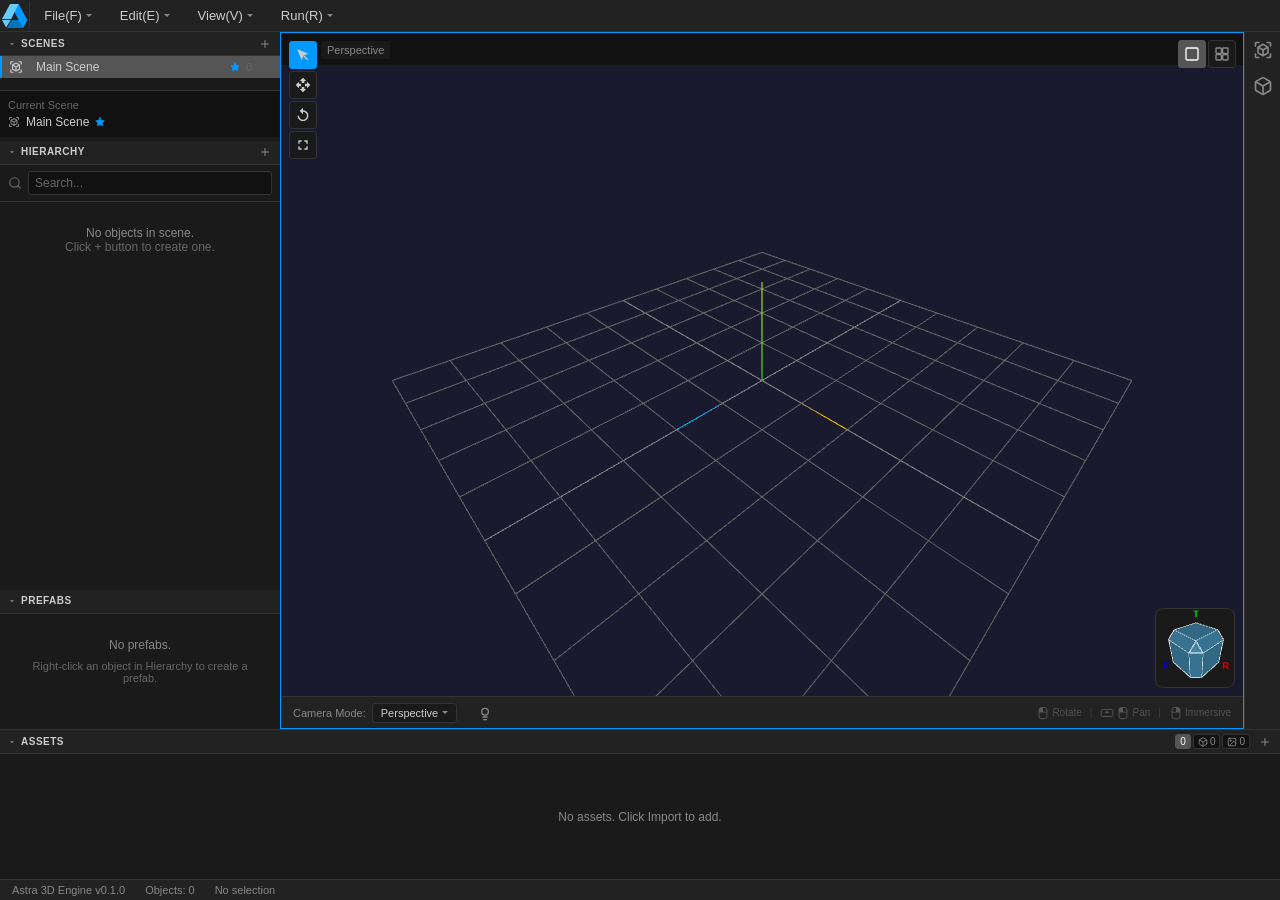
==== develop/index.html @ 6f28c041 "Deploy Astra3DEngine preview 07dfff8" ====
<!DOCTYPE html>
<html lang="zh-CN">
  <head>
    <meta charset="UTF-8" />
    <meta name="viewport" content="width=device-width, initial-scale=1.0" />
    <title>Astra 3D Engine</title>
    <link rel="icon" href="/develop/assets/icon-D2zsxM4B.svg" />
    <script type="module" crossorigin src="/develop/assets/index-D8KHcF28.js"></script>
    <link rel="stylesheet" crossorigin href="/develop/assets/index-D8FjMFWa.css">
  </head>
  <body>
    <div id="root"></div>
  </body>
</html>
---- develop/assets/index-D8FjMFWa.css ----
:root{--bg-dark: #111111;--bg-panel: #1a1a1a;--bg-toolbar: #222222;--accent: #555555;--accent-hover: #666666;--accent-active: #0099ff;--text-primary: #cccccc;--text-secondary: #888888;--text-muted: #666666;--border: #333333;--success: #4caf50;--danger: #f44336;--bg-primary: #1e1e1e;--bg-secondary: #252526;--bg-tertiary: #2d2d30;--bg-hover: #3c3c3c;--border-color: #3c3c3c;--accent-color: #0099ff;--selection-bg: rgba(66, 133, 244, .2);--selection-text: #ffffff;--error-color: #f44336;--theme-color: #0099ff;--icon-filter: invert(1);--icon-opacity: .85}[data-theme=light]{--bg-dark: #f5f5f5;--bg-panel: #ffffff;--bg-toolbar: #f0f0f0;--accent: #e0e0e0;--accent-hover: #d0d0d0;--accent-active: #0099ff;--text-primary: #333333;--text-secondary: #666666;--text-muted: #999999;--border: #cccccc;--success: #4caf50;--danger: #f44336;--bg-primary: #ffffff;--bg-secondary: #f5f5f5;--bg-tertiary: #e8e8e8;--bg-hover: #d0d0d0;--border-color: #cccccc;--accent-color: #0099ff;--selection-bg: rgba(66, 133, 244, .15);--selection-text: #333333;--error-color: #f44336;--theme-color: #0099ff;--icon-filter: none;--icon-opacity: .6}*{margin:0;padding:0;box-sizing:border-box;user-select:none;-webkit-user-select:none}body{font-family:-apple-system,BlinkMacSystemFont,Segoe UI,Roboto,Oxygen,Ubuntu,Cantarell,Fira Sans,Droid Sans,Helvetica Neue,sans-serif;-webkit-font-smoothing:antialiased;-moz-osx-font-smoothing:grayscale;background-color:var(--bg-dark);color:var(--text-primary);overflow:hidden}.app-container{display:flex;flex-direction:column;height:100vh;width:100vw}.main-content-wrapper{display:flex;flex-direction:column;flex:1;min-height:0}.main-content{display:flex;flex:1;overflow:hidden}.bottom-area{flex-shrink:0}input[type=color]::-webkit-color-swatch{border:none}input[type=color]::-moz-color-swatch{border:none}.toolbar{display:flex;align-items:center;justify-content:space-between;background-color:var(--bg-toolbar);padding:0;border-bottom:1px solid var(--border);height:32px}.toolbar-electron{-webkit-app-region:drag}.toolbar-left{display:flex;align-items:center}.toolbar-logo-wrapper{position:relative;display:flex;align-items:center;padding:2px;border-right:1px solid var(--border);margin-right:2px;-webkit-app-region:no-drag}.toolbar-logo-btn{background:transparent;border:none;padding:0;cursor:pointer;display:flex;align-items:center;border-radius:2px;transition:background-color .15s}.toolbar-logo-btn:hover{background-color:var(--bg-panel)}.toolbar-logo-btn svg{display:block}.logo-dropdown-menu{position:absolute;top:100%;left:0;margin-top:2px;min-width:100px;background-color:var(--bg-panel);border:1px solid var(--border);border-radius:0 0 6px 6px;box-shadow:0 4px 12px #00000026;z-index:1000;overflow:hidden}.logo-menu-item{display:block;width:100%;padding:6px 10px;background:transparent;border:none;color:var(--text-primary);font-size:12px;text-align:left;cursor:pointer;transition:background-color .15s}.logo-menu-item:hover{background-color:var(--accent)}.toolbar-menus{display:flex;align-items:center;gap:4px;-webkit-app-region:no-drag}.menu-btn{background:transparent;border:none;color:var(--text-primary);padding:4px 12px;border-radius:2px;cursor:pointer;font-size:13px;transition:background-color .15s}.menu-btn:hover{background-color:var(--bg-panel)}.toolbar-filename{display:flex;align-items:center;margin-left:12px;padding-left:12px;border-left:1px solid var(--border)}.filename-text{color:var(--text-secondary);font-size:12px;max-width:200px;overflow:hidden;text-overflow:ellipsis;white-space:nowrap}.toolbar-window-controls{display:flex;align-items:stretch;height:100%;-webkit-app-region:no-drag}.window-control-btn{display:flex;align-items:center;justify-content:center;width:46px;height:100%;background:transparent;border:none;color:var(--text-secondary);cursor:pointer;transition:background-color .15s,color .15s}.window-control-btn svg{display:block}.window-control-btn:hover{background-color:var(--accent);color:var(--text-primary)}.window-control-btn.close:hover{background-color:#e11d48;color:#fff}.toolbar-spacer{flex:1;-webkit-app-region:drag}.dropdown-menu{position:relative;display:inline-block}.dropdown-trigger{display:flex;align-items:center;gap:2px}.dropdown-trigger:after{content:"";border-style:solid;border-width:3px 3px 0 3px;border-color:var(--text-secondary) transparent transparent transparent;margin-left:2px;transition:transform .15s}.dropdown-menu:hover .dropdown-trigger:after{border-color:var(--text-primary) transparent transparent transparent}.dropdown-content{position:absolute;top:100%;left:0;min-width:160px;background-color:var(--bg-panel);border:1px solid var(--border);box-shadow:0 2px 8px #00000040;z-index:1000;padding:2px 0;margin-top:1px}.dropdown-position-top{top:auto;bottom:100%;margin-top:0;margin-bottom:1px;box-shadow:0 -2px 8px #00000040}.dropdown-rounded-all{border-radius:4px}.dropdown-rounded-none{border-radius:0}.dropdown-rounded-top{border-radius:4px 4px 0 0}.dropdown-rounded-bottom{border-radius:0 0 4px 4px}.dropdown-rounded-tl{border-top-left-radius:4px}.dropdown-rounded-tr{border-top-right-radius:4px}.dropdown-rounded-bl{border-bottom-left-radius:4px}.dropdown-rounded-br{border-bottom-right-radius:4px}.dropdown-item{display:flex;align-items:center;width:100%;padding:5px 8px;background:transparent;border:none;color:var(--text-primary);cursor:pointer;font-size:12px;text-align:left;transition:background-color .15s}.dropdown-item:hover:not(.disabled){background-color:var(--accent);color:#fff}.dropdown-item.disabled{color:var(--text-muted);cursor:not-allowed;opacity:.5}.dropdown-icon{width:16px;height:16px;margin-right:6px;display:flex;align-items:center;justify-content:center}.menu-icon{width:14px;height:14px;color:var(--text-primary)}.menu-icon path{fill:currentColor}.dropdown-label{flex:1}.dropdown-shortcut{color:var(--text-muted);font-size:10px;margin-left:8px}.dropdown-item:hover:not(.disabled) .dropdown-shortcut{color:#ffffffb3}.dropdown-divider{height:1px;background-color:var(--border);margin:2px 4px}.dropdown-item-wrapper{position:relative}.dropdown-item.has-submenu{padding-right:20px}.dropdown-submenu-arrow{position:absolute;right:6px;font-size:8px;color:var(--text-secondary)}.dropdown-item:hover:not(.disabled) .dropdown-submenu-arrow{color:#ffffffb3}.dropdown-submenu{position:absolute;left:100%;top:-2px;min-width:140px;background-color:var(--bg-panel);border:1px solid var(--border);box-shadow:0 2px 8px #00000040;z-index:1001;padding:2px 0;border-radius:4px}.dropdown-check{color:var(--accent-active);font-size:12px;margin-left:8px}.dropdown-item.active{background-color:var(--accent)}.left-sidebar{display:flex;flex-direction:column;background-color:var(--bg-panel);overflow:hidden;height:100%}.left-sidebar.all-collapsed{width:auto;flex-direction:row;min-width:0}.center-area{flex:1;display:flex;flex-direction:column;overflow:hidden;min-width:0}.right-sidebar{display:flex;flex-direction:column;background-color:var(--bg-panel)}.right-sidebar.all-collapsed{width:auto;min-width:0}.resizable-panel{display:flex;flex-direction:column;position:relative;overflow:hidden}.resize-handle{position:absolute;top:0;bottom:0;width:4px;cursor:ew-resize;z-index:10;background:transparent;transition:background-color .2s}.resize-handle:hover{background:var(--accent)}.resize-handle.dragging{background:var(--accent-active)}.resize-handle-left{left:0}.resize-handle-right{right:0}.resize-handle-top{left:0;right:0;top:0;bottom:auto;width:100%;height:4px;cursor:ns-resize}.panel{display:flex;flex-direction:column;background-color:var(--bg-panel)}.panel-header{display:flex;align-items:center;justify-content:space-between;height:24px;padding:0 6px;background-color:var(--bg-toolbar);border-bottom:1px solid var(--border);font-weight:600;font-size:10px;text-transform:uppercase;letter-spacing:.5px;line-height:1;cursor:pointer;-webkit-user-select:none;user-select:none}.panel-header:hover{background-color:var(--hover-bg)}.panel-header-left{display:flex;align-items:center;gap:3px}.panel-header-right{display:flex;align-items:center;gap:2px}.panel-collapse-icon{display:flex;align-items:center;justify-content:center;width:12px;height:12px}.collapse-icon{width:10px;height:10px;color:var(--text-secondary)}.panel-title{color:var(--text-primary);font-size:10px}.collapsible-panel.collapsed .panel-header{border-bottom:none}.collapsible-panel.collapsed{flex:none!important;min-height:0!important}.collapsible-panel.vertical-collapsed{width:24px;min-width:24px;flex:none!important;cursor:pointer;display:flex;align-items:center;justify-content:center;background-color:var(--bg-toolbar);border-right:1px solid var(--border)}.collapsible-panel.vertical-collapsed:hover{background-color:var(--hover-bg)}.panel-vertical-title{writing-mode:vertical-rl;text-orientation:mixed;font-size:11px;font-weight:600;color:var(--text-secondary);text-transform:uppercase;letter-spacing:.5px}.panel-vertical-header-right{position:absolute;bottom:4px;left:0;right:0;display:flex;justify-content:center}.left-sidebar.all-collapsed .collapsible-panel.vertical-collapsed{border-right:none;border-bottom:1px solid var(--border)}.left-sidebar.all-collapsed .collapsible-panel.vertical-collapsed:last-child{border-bottom:none;border-right:1px solid var(--border)}.right-sidebar.all-collapsed .collapsible-panel.vertical-collapsed{border-left:1px solid var(--border);border-right:none}.panel-content{flex:1;overflow-y:auto;padding:6px;min-height:0}.hierarchy-panel .panel-content,.prefabs-panel .panel-content{padding:4px 0}.prefabs-panel{flex:1;min-height:100px;overflow:hidden}.prefabs-panel.collapsed{flex:none!important;min-height:0!important}.panel-resize-handle{height:4px;width:100%;background:transparent;cursor:ns-resize;transition:background-color .2s;flex-shrink:0}.panel-resize-handle:hover{background:var(--accent)}.panel-resize-handle:active{background:var(--accent-active)}.prefabs-panel .prefabs-empty{color:var(--text-secondary);text-align:center;padding:20px;font-size:12px}.prefabs-panel .prefabs-empty-hint{opacity:.7;margin-top:8px;font-size:11px}.prefab-item{display:flex;align-items:center;padding:3px 6px;margin:0;border-radius:0;cursor:pointer;transition:background-color .1s;gap:6px;border-left:2px solid transparent}.prefab-item:hover{background-color:var(--hover-bg)}.prefab-item.selected{background-color:var(--accent);border-left-color:var(--accent-active)}.prefab-item-icon{font-size:14px;width:18px;text-align:center;flex-shrink:0;display:flex;align-items:center;justify-content:center}.prefab-icon{width:14px;height:14px;color:var(--text-secondary)}.prefab-item.selected .prefab-icon{color:var(--text-primary)}.prefab-item-name{flex:1;font-size:12px;overflow:hidden;text-overflow:ellipsis;white-space:nowrap}.prefab-instance-count{font-size:10px;color:var(--text-secondary);flex-shrink:0}.prefab-item:hover .icon-btn{opacity:1}.add-menu-container{position:relative}.add-menu-trigger{width:18px;height:18px;display:flex;align-items:center;justify-content:center;background:transparent;border:none;border-radius:3px;cursor:pointer;color:var(--text-secondary);transition:all .15s}.add-menu-trigger:hover{background:var(--bg-hover);color:var(--text-primary)}.add-menu-icon{width:12px;height:12px}.add-menu-dropdown{position:fixed;margin-top:2px;background:var(--bg-panel);border:1px solid var(--border);border-radius:3px;box-shadow:0 4px 12px #0000004d;min-width:100px;z-index:1000;overflow:hidden;padding:2px 0}.add-menu-item{display:flex;align-items:center;gap:6px;padding:4px 8px;font-size:11px;color:var(--text-primary);cursor:pointer;transition:background .1s}.add-menu-item:hover{background:var(--accent)}.add-menu-divider{height:1px;background:var(--border);margin:4px 0}.add-menu-item-icon{width:12px;height:12px;color:var(--text-secondary)}.add-menu-item:hover .add-menu-item-icon{color:var(--text-primary)}.scene-panel{flex:none;min-height:100px;overflow:hidden}.scene-panel.collapsed:not(.vertical-collapsed){flex:none!important;min-height:0!important;height:auto!important;max-height:30px}.scene-panel.vertical-collapsed{flex:none!important;height:100%!important;min-height:100%!important}.scene-list{flex:1;overflow-y:auto;padding:0}.scene-item{display:flex;align-items:center;padding:3px 6px;margin:0;border-radius:0;cursor:pointer;transition:background-color .1s;border-left:2px solid transparent;user-select:none;-webkit-user-select:none;gap:6px}.scene-item:hover{background-color:var(--hover-bg)}.scene-item.active{background-color:var(--accent);border-left-color:var(--accent-active)}.scene-item.is-main{border-left-color:var(--accent-active)}.scene-item-icon-wrapper{width:16px;height:16px;display:flex;align-items:center;justify-content:center;margin-right:6px}.scene-item-icon{width:14px;height:14px;color:var(--text-secondary);flex-shrink:0}.scene-item.active .scene-item-icon{color:var(--text-primary)}.scene-main-star{width:10px;height:10px;color:var(--accent-active);margin-left:4px}.scene-item-name{flex:1;font-size:12px;color:var(--text-primary);overflow:hidden;text-overflow:ellipsis;white-space:nowrap}.scene-item-actions{display:flex;gap:2px;opacity:0;transition:opacity .1s}.scene-item:hover .scene-item-actions{opacity:1}.scene-action-btn{background:none;border:none;padding:2px;cursor:pointer;border-radius:2px;display:flex;align-items:center;justify-content:center}.scene-action-btn:hover{background-color:var(--hover-bg)}.scene-action-icon{width:12px;height:12px;color:var(--text-secondary)}.scene-action-btn.scene-action-danger .scene-action-icon{color:#f44336}.scene-action-btn.scene-action-danger:hover{background-color:#f4433626}.scene-empty{display:flex;flex-direction:column;align-items:center;justify-content:center;padding:20px;color:var(--text-secondary);font-size:12px;gap:12px}.scene-empty-create-btn{display:flex;align-items:center;gap:6px;background-color:var(--accent);border:none;padding:6px 12px;border-radius:3px;color:var(--text-primary);font-size:12px;cursor:pointer;transition:background-color .1s}.scene-empty-create-btn:hover{background-color:var(--accent-active)}.scene-empty-create-icon{width:12px;height:12px}.scene-current-info{padding:8px;background-color:var(--bg-dark);border-top:1px solid var(--border);display:flex;flex-direction:column;gap:4px}.scene-info-label{font-size:11px;color:var(--text-muted)}.scene-info-value{display:flex;align-items:center;gap:6px;font-size:12px;color:var(--text-primary)}.scene-info-icon{width:12px;height:12px;color:var(--text-secondary)}.scene-info-main-star{width:10px;height:10px;color:var(--accent-active)}.hierarchy-panel{flex:1;min-height:200px;overflow:hidden}.hierarchy-panel.collapsed{flex:none!important;min-height:0!important}.hierarchy-search{display:flex;align-items:center;padding:6px 8px;background-color:var(--bg-panel);border-bottom:1px solid var(--border);gap:6px}.hierarchy-search-icon{width:14px;height:14px;color:var(--text-muted);flex-shrink:0}.hierarchy-search-input{flex:1;background-color:var(--bg-dark);border:1px solid var(--border);border-radius:3px;padding:4px 6px;color:var(--text-primary);font-size:12px;min-width:0}.hierarchy-search-input:focus{outline:none;border-color:var(--accent-active)}.hierarchy-search-input::placeholder{color:var(--text-muted)}.hierarchy-search-clear{background:none;border:none;color:var(--text-muted);cursor:pointer;padding:0 4px;font-size:14px;line-height:1;border-radius:2px}.hierarchy-search-clear:hover{background-color:var(--hover-bg);color:var(--text-primary)}.hierarchy-item{display:flex;align-items:center;padding:3px 6px;margin:0;border-radius:0;cursor:pointer;transition:background-color .1s;border-left:2px solid transparent;user-select:none;-webkit-user-select:none}.hierarchy-item:hover{background-color:var(--hover-bg)}.hierarchy-item.selected{background-color:var(--accent);border-left-color:var(--accent-active)}.hierarchy-item-icon{width:16px;height:16px;margin-right:6px;display:flex;align-items:center;justify-content:center}.hierarchy-icon{width:14px;height:14px;color:var(--text-secondary)}.hierarchy-item.selected .hierarchy-icon{color:var(--text-primary)}.hierarchy-item-name{flex:1;font-size:12px;overflow:hidden;text-overflow:ellipsis;white-space:nowrap}.hierarchy-item:hover .icon-btn{opacity:1}.hierarchy-actions{display:flex;gap:6px;padding:6px;border-top:1px solid var(--border)}.hierarchy-item.prefab-instance{border-left-color:var(--accent-active)}.hierarchy-prefab-badge{font-size:9px;padding:1px 4px;background-color:var(--accent);border-radius:3px;margin-right:4px;color:var(--text-primary);font-weight:600}.context-menu{background-color:var(--bg-panel);border:1px solid var(--border);border-radius:3px;box-shadow:0 4px 12px #0000004d;min-width:160px;padding:2px 0}.context-menu-item{padding:6px 10px;font-size:12px;cursor:pointer;transition:background-color .1s}.context-menu-item:hover{background-color:var(--accent)}.context-menu-item.context-menu-danger{color:#f44336}.context-menu-item.context-menu-danger:hover{background-color:#f4433626}.context-menu-divider{height:1px;background-color:var(--border);margin:4px 0}.context-menu-icon{width:14px;height:14px;vertical-align:middle;margin-right:6px}.context-menu-disabled{opacity:.4;cursor:not-allowed;pointer-events:none}.hierarchy-rename-input{flex:1;background-color:var(--bg-dark);border:1px solid var(--accent-active);border-radius:3px;padding:2px 6px;color:var(--text-primary);font-size:12px;outline:none}.hierarchy-item.dragging{opacity:.5;background-color:var(--hover-bg)}.hierarchy-item.drop-before{position:relative}.hierarchy-item.drop-before:before{content:"";position:absolute;top:-2px;left:0;right:0;height:2px;background-color:var(--accent-active);border-radius:1px}.hierarchy-item.drop-after{position:relative}.hierarchy-item.drop-after:after{content:"";position:absolute;bottom:-2px;left:0;right:0;height:2px;background-color:var(--accent-active);border-radius:1px}.hierarchy-item.drop-inside{background-color:#4078c04d;border-left-color:var(--accent-active);border-left-width:3px}.hierarchy-expand-icon{width:16px;height:16px;margin-right:4px;color:var(--text-secondary);display:flex;align-items:center;justify-content:center;cursor:pointer;transition:transform .15s;flex-shrink:0;border-radius:2px}.hierarchy-expand-icon:hover{color:var(--text-primary);background-color:var(--hover-bg)}.hierarchy-expand-icon.expanded{transform:rotate(90deg)}.hierarchy-expand-svg{width:12px;height:12px}.hierarchy-expand-placeholder{width:16px;margin-right:4px;flex-shrink:0}.scene-selector-container{position:relative;padding:6px 8px;background-color:var(--bg-panel);border-bottom:1px solid var(--border)}.scene-selector-trigger{display:flex;align-items:center;padding:6px 8px;background-color:var(--bg-dark);border:1px solid var(--border);border-radius:3px;cursor:pointer;transition:background-color .1s,border-color .1s;gap:6px;-webkit-user-select:none;user-select:none}.scene-selector-trigger:hover{background-color:var(--hover-bg);border-color:var(--accent)}.scene-selector-icon{width:14px;height:14px;color:var(--text-secondary);flex-shrink:0}.scene-selector-name{flex:1;font-size:12px;color:var(--text-primary);overflow:hidden;text-overflow:ellipsis;white-space:nowrap}.scene-main-badge{width:12px;height:12px;color:var(--accent-active);flex-shrink:0}.scene-selector-chevron{width:12px;height:12px;color:var(--text-muted);flex-shrink:0;transition:transform .15s}.scene-selector-dropdown{position:absolute;top:100%;left:8px;right:8px;margin-top:2px;background-color:var(--bg-panel);border:1px solid var(--border);border-radius:3px;box-shadow:0 4px 12px #0000004d;z-index:100;max-height:300px;overflow-y:auto}.scene-selector-item{display:flex;align-items:center;padding:6px 8px;cursor:pointer;transition:background-color .1s;gap:6px;-webkit-user-select:none;user-select:none}.scene-selector-item:hover{background-color:var(--hover-bg)}.scene-selector-item.active{background-color:var(--accent)}.scene-selector-item-icon{width:14px;height:14px;color:var(--text-secondary);flex-shrink:0}.scene-selector-item.active .scene-selector-item-icon{color:var(--text-primary)}.scene-selector-item-name{flex:1;font-size:12px;color:var(--text-primary);overflow:hidden;text-overflow:ellipsis;white-space:nowrap}.scene-item-main-badge{width:10px;height:10px;color:var(--accent-active);flex-shrink:0}.scene-object-count{font-size:11px;color:var(--text-muted);flex-shrink:0}.scene-selector-divider{height:1px;background-color:var(--border);margin:4px 0}.scene-create-new{color:var(--accent-active)}.scene-create-new:hover{background-color:#4078c026}.scene-rename-input{flex:1;background-color:var(--bg-dark);border:1px solid var(--accent-active);border-radius:3px;padding:2px 6px;color:var(--text-primary);font-size:12px;outline:none;min-width:0}.inspector-section{margin-bottom:14px}.inspector-section-title{font-size:11px;font-weight:600;color:var(--text-secondary);margin-bottom:6px;text-transform:uppercase}.inspector-relative-hint{font-size:10px;font-weight:400;color:var(--accent);margin-left:4px}.inspector-row{display:flex;align-items:center;margin-bottom:6px}.inspector-label{width:65px;font-size:11px;color:var(--text-secondary);flex-shrink:0}.inspector-input{flex:1;background-color:var(--bg-dark);border:1px solid var(--border);border-radius:3px;padding:4px 6px;color:var(--text-primary);font-size:12px}.inspector-input:focus{outline:none;border-color:var(--accent-active)}.inspector-input:disabled{opacity:.6;cursor:not-allowed}.inspector-select{cursor:pointer;padding-right:20px;background-image:url("data:image/svg+xml,%3Csvg xmlns='http://www.w3.org/2000/svg' width='12' height='12' viewBox='0 0 24 24' fill='none' stroke='%23888' stroke-width='2'%3E%3Cpath d='M6 9l6 6 6-6'/%3E%3C/svg%3E");background-repeat:no-repeat;background-position:right 6px center;-webkit-appearance:none;-moz-appearance:none;appearance:none}.inspector-select::-ms-expand{display:none}.inspector-color{width:55px;height:24px;padding:2px;cursor:pointer}.inspector-vector3,.inspector-vector2{display:flex;gap:4px;flex:1;min-width:0}.vector-input{flex:1;display:flex;align-items:center;gap:4px;min-width:0}.vector-input input{flex:1;text-align:center;min-width:0;width:100%}.vector-label{font-size:10px;color:var(--text-muted);width:10px;flex-shrink:0}.inspector-empty{display:flex;flex-direction:column;align-items:center;justify-content:center;height:180px;color:var(--text-secondary);text-align:center;padding:15px}.inspector-empty-icon{font-size:40px;margin-bottom:10px;opacity:.3}.inspector-empty-hint{font-size:11px;color:var(--text-muted);margin-bottom:10px;line-height:1.4}.inspector-prefab-section{background-color:var(--bg-dark);border-radius:6px;padding:8px;margin-bottom:14px}.inspector-prefab-info{display:flex;align-items:center;gap:8px;margin-bottom:8px}.inspector-prefab-badge{font-size:16px}.inspector-prefab-icon{width:16px;height:16px;color:var(--accent-active)}.inspector-prefab-name{font-size:12px;font-weight:600;color:var(--accent-active)}.inspector-prefab-actions{display:flex;gap:6px;flex-wrap:wrap}.inspector-color-row{display:flex;align-items:center;gap:8px;flex:1}.inspector-vector3-with-override{display:flex;flex-direction:column;flex:1;gap:4px}.inspector-override-label{display:flex;align-items:center;gap:4px;font-size:10px;color:var(--text-secondary);cursor:pointer}.inspector-override-label input[type=checkbox]{width:12px;height:12px;cursor:pointer}.btn-secondary{background-color:transparent;border:1px solid var(--border);color:var(--text-secondary)}.btn-secondary:hover{background-color:var(--hover-bg);color:var(--text-primary)}.inspector-clear-btn{width:18px;height:18px;padding:0;border:none;background:transparent;cursor:pointer;display:flex;align-items:center;justify-content:center;border-radius:3px}.inspector-clear-btn:hover{background-color:var(--hover-bg)}.inspector-clear-icon{width:14px;height:14px;color:var(--text-secondary)}.inspector-clear-btn:hover .inspector-clear-icon{color:var(--text-primary)}.inspector-container{display:flex;flex-direction:row;align-items:stretch;min-height:0;height:100%;flex-shrink:0;width:auto}.inspector-content{display:flex;flex-direction:column;background-color:var(--bg-panel);border-right:1px solid var(--border);position:relative;width:280px;min-width:200px;max-width:400px}.inspector-resize-handle{position:absolute;left:0;top:0;bottom:0;width:4px;cursor:ew-resize;background-color:transparent;transition:background-color .2s ease}.inspector-resize-handle:hover{background-color:var(--accent)}.inspector-header{display:flex;align-items:center;justify-content:space-between;padding:8px 12px;border-bottom:1px solid var(--border);background-color:var(--bg-toolbar);min-height:36px}.inspector-header-title{font-size:12px;font-weight:600;color:var(--text-primary)}.inspector-body{flex:1;overflow-y:auto;overflow-x:hidden;padding:12px}.inspector-sidebar{width:36px;min-width:36px;max-width:36px;height:100%;background-color:var(--bg-toolbar);display:flex;flex-direction:column;align-items:stretch;padding:0;gap:0;box-sizing:border-box;overflow:hidden}.inspector-container:not(.panel-expanded) .inspector-sidebar{border-left:1px solid var(--border)}.inspector-container.panel-expanded .inspector-sidebar{border-left:none}.inspector-sidebar-btn{width:36px;height:36px;padding:0 8px 0 0;border:none;background:transparent;cursor:pointer;display:flex;align-items:center;justify-content:flex-end;border-radius:0;position:relative;overflow:hidden;transition:background-color .2s ease;box-sizing:border-box;flex-shrink:0}.inspector-sidebar-btn:before{content:"";position:absolute;right:0;top:0;bottom:0;width:0;background-color:var(--theme-color);transition:width .15s ease}.inspector-sidebar-btn.active:before{width:2px}.inspector-sidebar-btn:hover,.inspector-sidebar-btn.active{background-color:var(--hover-bg)}.inspector-sidebar-icon{width:20px;height:20px;color:var(--text-secondary);transition:color .2s ease}.inspector-sidebar-btn:hover .inspector-sidebar-icon,.inspector-sidebar-btn.active .inspector-sidebar-icon{color:var(--text-primary)}.viewport-container{flex:1;position:relative;background-color:var(--bg-dark);overflow:hidden;width:100%;height:100%}.viewport-container canvas{display:block;position:relative;z-index:1}.viewport-toolbar{position:absolute;top:8px;left:8px;display:flex;flex-direction:column;gap:2px;z-index:100}.viewport-tool-btn{width:28px;height:28px;background-color:var(--bg-panel);border:1px solid var(--border);color:var(--text-primary);border-radius:3px;cursor:pointer;font-size:14px;display:flex;align-items:center;justify-content:center;transition:all .15s}.tool-icon{width:16px;height:16px}.viewport-tool-btn:hover{background-color:var(--accent-hover);border-color:var(--accent-active)}.viewport-tool-btn.active{background-color:var(--accent-active);border-color:var(--accent-active)}.viewport-overlay{position:absolute;top:8px;left:40px;display:flex;gap:3px;pointer-events:none;z-index:10}.viewport-label{background-color:var(--bg-panel);color:var(--text-secondary);padding:3px 6px;border-radius:3px;font-size:11px}.view-cube{position:absolute;bottom:40px;right:8px;width:80px;height:80px;z-index:100;cursor:grab;border-radius:8px;overflow:hidden;background-color:var(--bg-panel);border:1px solid var(--border)}.view-cube:active{cursor:grabbing}.view-cube canvas{display:block}.view-cube.hidden{display:none}.viewport-dock{position:absolute;bottom:0;left:0;right:0;height:32px;background-color:var(--bg-toolbar);border-top:1px solid var(--border);display:flex;align-items:center;padding:0 12px;gap:12px;z-index:100}.viewport-dock-item{display:flex;align-items:center;gap:6px}.viewport-dock-label{color:var(--text-secondary);font-size:11px}.viewport-dock-select{background-color:var(--bg-panel);border:1px solid var(--border);color:var(--text-primary);padding:3px 8px;border-radius:3px;font-size:11px;cursor:pointer;outline:none}.viewport-dock-select:hover{border-color:var(--accent-active)}.viewport-dock-select:focus{border-color:var(--accent-active)}.viewport-dock-btn{background-color:transparent;border:none;color:var(--text-secondary);width:32px;height:32px;padding:0;border-radius:0;font-size:11px;cursor:pointer;outline:none;display:flex;align-items:center;justify-content:center;transition:background-color .15s ease}.viewport-dock-btn:hover{background-color:var(--bg-panel);color:var(--text-primary)}.viewport-dock-btn.active{background-color:var(--accent);color:#fff}.dock-icon{width:16px;height:16px}.camera-mode-dropdown{display:inline-flex}.viewport-control-hint{margin-left:auto;display:flex;align-items:center;gap:4px}.hint-group{display:flex;align-items:center;gap:2px}.hint-icon{width:14px;height:14px;color:var(--text-muted);opacity:.8}.hint-text{color:var(--text-muted);font-size:10px;opacity:.7}.hint-separator{color:var(--text-muted);font-size:10px;opacity:.4;margin:0 4px}.camera-mode-dropdown .menu-btn{background-color:var(--bg-panel);border:1px solid var(--border);color:var(--text-primary);padding:3px 8px;border-radius:3px;font-size:11px;cursor:pointer;min-width:80px}.camera-mode-dropdown .menu-btn:hover{border-color:var(--accent-active)}.camera-mode-dropdown .dropdown-content{min-width:100px}.multi-viewport-container{flex:1;position:relative;background-color:var(--bg-dark);overflow:hidden}.multi-viewport-layout-toggle{position:absolute;top:8px;right:8px;display:flex;gap:2px;z-index:200}.layout-toggle-btn{width:28px;height:28px;background-color:var(--bg-panel);border:1px solid var(--border);color:var(--text-secondary);border-radius:3px;cursor:pointer;display:flex;align-items:center;justify-content:center;transition:all .15s}.layout-toggle-btn:hover{border-color:var(--accent);color:var(--text-primary)}.layout-toggle-btn.active{background-color:var(--accent);border-color:var(--accent);color:#fff}.layout-icon{width:16px;height:16px}.multi-viewport-item{position:absolute;overflow:hidden;border:1px solid transparent;transition:border-color .15s}.multi-viewport-item:hover{border-color:var(--accent)}.multi-viewport-item.active{border-color:var(--accent-active);z-index:100}.viewport-label-overlay{position:absolute;bottom:8px;left:8px;background-color:#0009;color:#fff;padding:2px 8px;border-radius:3px;font-size:11px;z-index:100;pointer-events:none}.bottom-area{border-top:1px solid var(--border);background-color:var(--bg-panel)}.assets-panel{display:flex;flex-direction:column;height:100%}.assets-panel.collapsed{height:auto;flex:none!important}.assets-content{flex:1;overflow-x:hidden;overflow-y:auto;padding:8px 12px;transition:background-color .2s}.assets-content.dragging{background-color:#4078c026;border:2px dashed var(--accent);border-radius:4px}.assets-empty{display:flex;align-items:center;justify-content:center;height:100%;color:var(--text-secondary);font-size:12px}.assets-grid{display:flex;flex-wrap:wrap;gap:8px;align-content:flex-start}.asset-item{display:flex;flex-direction:column;align-items:center;justify-content:center;width:80px;height:80px;flex-shrink:0;background-color:var(--bg-dark);border:1px solid var(--border);border-radius:4px;cursor:pointer;transition:all .15s;padding:4px}.asset-item:hover{border-color:var(--accent);background-color:var(--bg-panel)}.asset-item.selected{border-color:var(--accent-active);background-color:#4078c033}.asset-preview{width:100%;height:60px;display:flex;align-items:center;justify-content:center;overflow:hidden;border-radius:2px;background-color:var(--bg-dark)}.asset-thumbnail{width:100%;height:100%;object-fit:contain}.asset-icon-wrapper{display:flex;align-items:center;justify-content:center;width:100%;height:100%}.asset-type-icon{width:28px;height:28px;color:var(--text-secondary)}.asset-name{font-size:10px;color:var(--text-secondary);text-align:center;max-width:70px;overflow:hidden;text-overflow:ellipsis;white-space:nowrap;margin-top:4px}.asset-name-input{width:100%;font-size:10px;background-color:var(--bg-dark);border:1px solid var(--accent);border-radius:2px;color:var(--text-primary);padding:2px 4px;margin-top:4px;outline:none}.assets-filter{display:flex;gap:2px;margin-right:4px}.filter-btn{display:flex;align-items:center;gap:2px;padding:1px 4px;background-color:var(--bg-dark);border:1px solid var(--border);border-radius:3px;font-size:10px;color:var(--text-secondary);cursor:pointer;transition:all .15s}.filter-btn:hover{border-color:var(--accent)}.filter-btn.active{background-color:var(--accent);border-color:var(--accent);color:#fff}.filter-icon{width:10px;height:10px}.import-btn{width:18px;height:18px;display:flex;align-items:center;justify-content:center;background:transparent;border:none;border-radius:3px;cursor:pointer;color:var(--text-secondary);transition:all .15s}.import-btn:hover{background:var(--bg-hover);color:var(--text-primary)}.import-btn-icon{width:12px;height:12px}.status-bar{display:flex;align-items:center;gap:20px;padding:4px 12px;background-color:var(--bg-toolbar);border-top:1px solid var(--border);font-size:11px;color:var(--text-secondary)}.btn{background-color:var(--accent);color:var(--text-primary);border:none;padding:4px 10px;border-radius:3px;cursor:pointer;font-size:11px;transition:background-color .2s}.btn:hover{background-color:var(--accent-hover)}.btn-small{padding:3px 7px;font-size:10px}.btn-danger{background-color:var(--danger);color:#fff}.btn-danger:hover{background-color:#e53935}.icon-btn{opacity:0;transition:opacity .15s,color .15s,background-color .15s;background:transparent;border:none;color:var(--text-secondary);cursor:pointer;padding:3px;border-radius:3px;display:flex;align-items:center;justify-content:center;flex-shrink:0}.icon-btn:hover{color:var(--text-primary);background-color:var(--hover-bg)}.icon-btn.icon-btn-danger:hover{color:var(--danger);background-color:#f4433626}.icon-btn.icon-btn-accent:hover{color:var(--accent-active)}.btn-icon{width:12px;height:12px}::-webkit-scrollbar{width:6px;height:6px}::-webkit-scrollbar-track{background:var(--bg-dark)}::-webkit-scrollbar-thumb{background:var(--border);border-radius:3px}::-webkit-scrollbar-thumb:hover{background:var(--accent)}.modal-overlay{position:fixed;top:0;left:0;right:0;bottom:0;background-color:#00000080;display:flex;align-items:center;justify-content:center;z-index:1000}.modal-content{background-color:var(--bg-panel);border-radius:8px;width:480px;max-width:90vw;box-shadow:0 4px 20px #0000004d;border:1px solid var(--border);display:flex;flex-direction:column}.modal-header{display:flex;align-items:center;justify-content:space-between;padding:16px 20px;border-bottom:1px solid var(--border)}.modal-header h2{margin:0;font-size:16px;font-weight:600;color:var(--text-primary)}.modal-close-btn{background:none;border:none;padding:4px;cursor:pointer;color:var(--text-secondary);border-radius:4px;display:flex;align-items:center;justify-content:center}.modal-close-btn svg{width:16px;height:16px}.modal-close-btn:hover{background-color:var(--accent);color:var(--text-primary)}.modal-close-icon{width:16px;height:16px}.modal-body{padding:20px;flex:1;overflow-y:auto}.modal-footer{display:flex;justify-content:flex-end;gap:8px;padding:16px 20px;border-top:1px solid var(--border)}.modal-btn{padding:8px 16px;font-size:13px;border-radius:6px;cursor:pointer;border:none;transition:all .15s ease}.modal-btn.primary{background-color:var(--accent-active);color:#fff}.modal-btn.primary:hover{opacity:.9}.preferences-modal{width:650px;max-width:90vw;height:420px;max-height:85vh}.preferences-body{display:flex;flex:1;min-height:0}.preferences-sidebar{width:160px;padding:12px 0;border-right:1px solid var(--border);background-color:var(--bg-dark);border-radius:0 0 0 8px}.preferences-category-btn{display:block;width:100%;padding:10px 16px;text-align:left;background:none;border:none;color:var(--text-secondary);font-size:13px;cursor:pointer;transition:all .15s ease}.preferences-category-btn:hover{background-color:var(--accent);color:var(--text-primary)}.preferences-category-btn.active{background-color:var(--accent);color:var(--text-primary);font-weight:500}.preferences-content{flex:1;padding:20px 24px;overflow-y:auto;min-height:0}.preferences-section{margin-bottom:24px}.preferences-section:last-child{margin-bottom:0}.preferences-section-title{margin:0 0 4px;font-size:14px;font-weight:600;color:var(--text-primary)}.preferences-section-description{margin:0 0 16px;font-size:12px;color:var(--text-muted)}.preferences-options{display:flex;flex-direction:column;gap:8px}.preference-option-btn{display:flex;align-items:center;justify-content:space-between;padding:12px 16px;background-color:var(--bg-dark);border:1px solid var(--border);border-radius:6px;cursor:pointer;transition:all .15s ease}.preference-option-btn:hover,.preference-option-btn.active{background-color:var(--accent);border-color:var(--accent-active)}.preference-option-label{font-size:13px;color:var(--text-primary)}.preference-option-check{font-size:14px;color:var(--accent-active);font-weight:700}.preferences-input-row{display:flex;align-items:center;gap:12px;margin-top:12px}.preferences-input-label{font-size:13px;color:var(--text-primary);flex-shrink:0}.preferences-input{width:80px;padding:8px 12px;font-size:13px;background-color:var(--bg-dark);border:1px solid var(--border);border-radius:6px;color:var(--text-primary);outline:none;transition:border-color .15s ease}.preferences-input:focus{border-color:var(--accent-active)}.preferences-input-hint{font-size:11px;color:var(--text-muted)}.snapshots-modal{width:550px;max-width:90vw;height:400px;max-height:85vh}.snapshots-body{padding:20px;flex:1;overflow-y:auto;min-height:0}.snapshots-loading,.snapshots-empty{text-align:center;padding:40px;color:var(--text-secondary)}.snapshots-empty p{margin:0 0 8px}.snapshots-empty-hint{font-size:12px;opacity:.7}.snapshots-list{display:flex;flex-direction:column;gap:8px}.snapshot-item{display:flex;align-items:center;justify-content:space-between;padding:12px 16px;background-color:var(--bg-dark);border:1px solid var(--border);border-radius:6px}.snapshot-info{display:flex;align-items:center;gap:12px;flex:1;min-width:0}.snapshot-index{font-size:11px;color:var(--text-muted);flex-shrink:0}.snapshot-name{font-size:13px;color:var(--text-primary);font-weight:500;overflow:hidden;text-overflow:ellipsis;white-space:nowrap}.snapshot-time{font-size:11px;color:var(--text-secondary);flex-shrink:0}.snapshot-actions{display:flex;align-items:center;gap:8px;flex-shrink:0}.snapshots-count{font-size:12px;color:var(--text-secondary);flex:1}.dialog-overlay{position:fixed;top:0;left:0;right:0;bottom:0;background-color:#00000080;display:flex;align-items:center;justify-content:center;z-index:2000}.dialog-content{background-color:var(--bg-panel);border-radius:8px;min-width:360px;max-width:480px;box-shadow:0 4px 20px #0000004d;border:1px solid var(--border)}.dialog-header{display:flex;align-items:center;justify-content:space-between;padding:16px 20px;border-bottom:1px solid var(--border)}.dialog-title{margin:0;font-size:14px;font-weight:600;color:var(--text-primary)}.dialog-close-btn{background:none;border:none;padding:4px;cursor:pointer;color:var(--text-secondary);border-radius:4px;display:flex;align-items:center;justify-content:center}.dialog-close-btn:hover{background-color:var(--accent);color:var(--text-primary)}.dialog-close-icon{width:14px;height:14px}.dialog-body{padding:20px}.dialog-message{margin:0;font-size:13px;color:var(--text-primary);line-height:1.5}.dialog-input{width:100%;padding:10px 12px;font-size:13px;background-color:var(--bg-dark);border:1px solid var(--border);border-radius:6px;color:var(--text-primary);outline:none;margin-top:12px}.dialog-input:focus{border-color:var(--accent-active)}.dialog-footer{display:flex;justify-content:flex-end;gap:8px;padding:16px 20px;border-top:1px solid var(--border)}.toast-container{position:fixed;bottom:20px;left:50%;transform:translate(-50%);display:flex;flex-direction:column;gap:8px;z-index:3000;pointer-events:none}.toast{position:relative;display:flex;align-items:center;gap:12px;padding:12px 40px 12px 16px;background-color:var(--bg-panel);border-radius:8px;box-shadow:0 4px 12px #0000004d;border:1px solid var(--border);min-width:280px;max-width:400px;pointer-events:auto;overflow:hidden;animation:toast-in .2s ease-out}.toast-leaving{animation:toast-out .2s ease-in forwards}@keyframes toast-in{0%{opacity:0;transform:translateY(20px)}to{opacity:1;transform:translateY(0)}}@keyframes toast-out{0%{opacity:1;transform:translateY(0)}to{opacity:0;transform:translateY(20px)}}.toast-message{font-size:13px;color:var(--text-primary);flex:1}.toast-close{position:absolute;top:50%;right:8px;transform:translateY(-50%);background:none;border:none;padding:4px;cursor:pointer;color:var(--text-secondary);border-radius:4px;display:flex;align-items:center;justify-content:center;opacity:.7;transition:opacity .15s}.toast-close:hover{opacity:1;background-color:var(--accent)}.toast-close-icon{width:14px;height:14px}.toast-progress{position:absolute;bottom:0;left:0;height:3px;background-color:var(--accent-active);opacity:.6;transition:width .05s linear}.toast-success .toast-progress{background-color:#22c55e}.toast-error .toast-progress{background-color:#ef4444}.toast-warning .toast-progress{background-color:#f59e0b}.toast-info .toast-progress{background-color:#3b82f6}.modal{background-color:var(--bg-panel);border-radius:8px;width:400px;max-width:90vw;box-shadow:0 4px 20px #0000004d;border:1px solid var(--border);display:flex;flex-direction:column}.modal-header h3{margin:0;font-size:14px;font-weight:600;color:var(--text-primary)}.info-modal{width:480px;max-width:90vw;max-height:85vh}.info-content{padding:8px 0}.info-content p{margin:0 0 8px;font-size:13px;color:var(--text-primary);line-height:1.6}.info-content h2{margin:0;font-size:18px;font-weight:600;color:var(--text-primary)}.info-intro{margin-bottom:16px!important;color:var(--text-secondary)!important}.info-section{margin-bottom:16px}.info-section h4{margin:0 0 8px;font-size:13px;font-weight:600;color:var(--text-primary)}.info-section p{color:var(--text-secondary);margin-bottom:0!important}.privacy-content{max-height:400px;overflow-y:auto}.update-content{text-align:center;padding:20px 0}.update-checking{display:flex;flex-direction:column;align-items:center;gap:16px}.update-spinner{width:32px;height:32px;border:3px solid var(--border);border-top-color:var(--accent-active);border-radius:50%;animation:spin 1s linear infinite}@keyframes spin{to{transform:rotate(360deg)}}.version-info{background-color:var(--bg-dark);border-radius:8px;padding:16px;margin-bottom:20px}.version-row{display:flex;justify-content:space-between;padding:8px 0}.version-row:not(:last-child){border-bottom:1px solid var(--border)}.version-label{color:var(--text-secondary);font-size:13px}.version-value{color:var(--text-primary);font-size:13px;font-weight:600}.update-available{background-color:#22c55e1a;border:1px solid rgba(34,197,94,.3);border-radius:8px;padding:16px}.update-message{color:#22c55e!important;font-weight:600!important;margin-bottom:12px!important}.update-download-btn{background-color:#22c55e;color:#fff;border:none;padding:10px 24px;border-radius:6px;font-size:13px;cursor:pointer;transition:opacity .15s ease}.update-download-btn:hover{opacity:.9}.update-latest{display:flex;align-items:center;justify-content:center;gap:8px;background-color:#22c55e1a;border-radius:8px;padding:16px}.update-check-icon{color:#22c55e;font-size:20px;font-weight:700}.update-latest p{color:#22c55e!important;font-weight:500!important;margin:0!important}.update-error{color:#ef4444}.update-error p{color:#ef4444!important;margin-bottom:16px!important}.update-retry-btn{background-color:var(--bg-dark);color:var(--text-primary);border:1px solid var(--border);padding:10px 24px;border-radius:6px;font-size:13px;cursor:pointer;transition:all .15s ease}.update-retry-btn:hover{background-color:var(--accent);border-color:var(--accent-active)}.about-content{max-height:450px;overflow-y:auto}.about-header{display:flex;align-items:center;justify-content:center;gap:16px;margin-bottom:12px}.about-logo{flex-shrink:0}.about-header-text{display:flex;flex-direction:column;justify-content:center}.about-title{margin:0!important;font-size:20px!important}.about-version{color:var(--text-muted)!important;font-size:12px!important;margin:4px 0 0!important}.about-tagline{text-align:center;color:var(--text-secondary)!important;font-size:13px!important;margin-bottom:16px!important}.about-description{text-align:center;color:var(--text-secondary)!important;margin-bottom:20px!important}.feature-list{margin:0;padding-left:20px;color:var(--text-secondary);font-size:13px;line-height:1.8}.tech-stack{display:flex;flex-wrap:wrap;gap:8px}.tech-badge{background-color:var(--bg-dark);border:1px solid var(--border);padding:4px 12px;border-radius:4px;font-size:12px;color:var(--text-primary)}.about-links{display:flex;flex-direction:column;gap:8px}.about-links a{color:var(--accent-active);text-decoration:none;font-size:13px;transition:opacity .15s ease}.about-links a:hover{opacity:.8;text-decoration:underline}.about-copyright{text-align:center;color:var(--text-muted)!important;font-size:11px!important;margin-top:20px!important;margin-bottom:0!important}.credits-list{margin:0;padding:0;list-style:none}.credits-list li{display:flex;align-items:center;gap:8px;padding:6px 0;font-size:13px}.credit-role{color:var(--text-muted);font-size:12px}.credits-list a{color:var(--accent-active);text-decoration:none;transition:opacity .15s ease}.credits-list a:hover{opacity:.8;text-decoration:underline}.import-model-modal{width:420px}.import-model-name{font-size:14px;font-weight:600;color:var(--text-primary);margin:0 0 8px}.import-model-description{font-size:12px;color:var(--text-secondary);margin:0 0 20px}.import-options{display:flex;flex-direction:column;gap:12px}.import-option{display:flex;align-items:center;gap:16px;padding:16px;background-color:var(--bg-dark);border:1px solid var(--border);border-radius:8px;cursor:pointer;transition:all .15s ease}.import-option:hover{background-color:var(--accent);border-color:var(--accent-active)}.import-option-icon{font-size:24px;flex-shrink:0}.import-option-content{flex:1}.import-option-title{font-size:14px;font-weight:600;color:var(--text-primary);margin-bottom:4px}.import-option-desc{font-size:12px;color:var(--text-secondary)}.plugin-settings-overlay{position:fixed;top:0;left:0;right:0;bottom:0;background:#00000080;display:flex;align-items:center;justify-content:center;z-index:1000}.plugin-settings-modal{background:var(--bg-panel);border-radius:8px;width:700px;max-width:90vw;height:500px;max-height:85vh;display:flex;flex-direction:column;box-shadow:0 4px 20px #0000004d;border:1px solid var(--border)}.plugin-settings-header{display:flex;justify-content:space-between;align-items:center;padding:16px 20px;border-bottom:1px solid var(--border)}.plugin-settings-header h2{margin:0;font-size:16px;font-weight:600;color:var(--text-primary)}.plugin-settings-close-button{background:none;border:none;font-size:24px;color:var(--text-secondary);cursor:pointer;padding:0;width:32px;height:32px;display:flex;align-items:center;justify-content:center;border-radius:4px}.plugin-settings-close-button:hover{background:var(--accent);color:var(--text-primary)}.plugin-settings-body{display:flex;flex:1;min-height:0}.plugin-settings-sidebar{width:180px;border-right:1px solid var(--border);display:flex;flex-direction:column;background:var(--bg-dark)}.plugin-settings-search{padding:12px;border-bottom:1px solid var(--border)}.plugin-settings-search input{width:100%;padding:8px 10px;border:1px solid var(--border);border-radius:4px;background:var(--bg-panel);color:var(--text-primary);font-size:12px}.plugin-settings-search input:focus{outline:none;border-color:var(--accent-active)}.plugin-settings-search input::placeholder{color:var(--text-muted)}.plugin-settings-tags{flex:1;overflow-y:auto;padding:8px 0}.plugin-settings-tag-btn{display:flex;align-items:center;width:100%;padding:10px 12px;background:none;border:none;cursor:pointer;color:var(--text-secondary);font-size:12px;transition:all .15s ease;gap:8px}.plugin-settings-tag-btn:hover{background:var(--accent);color:var(--text-primary)}.plugin-settings-tag-btn.active{background:var(--accent);color:var(--text-primary);font-weight:500}.plugin-settings-tag-btn.tag-new{color:#f33}.plugin-settings-tag-btn.tag-new.active{background:#ff333326;color:#f33}.plugin-settings-tag-btn.tag-recommended{color:#6cf}.plugin-settings-tag-btn.tag-recommended.active{background:#66ccff26;color:#6cf}.plugin-settings-tag-btn.tag-theme{color:#c084fc}.plugin-settings-tag-btn.tag-theme.active{background:#c084fc26;color:#c084fc}.plugin-settings-tag-btn.tag-debug{color:#4ade80}.plugin-settings-tag-btn.tag-debug.active{background:#4ade8026;color:#4ade80}.plugin-settings-tag-btn.tag-danger{color:#e11d48}.plugin-settings-tag-btn.tag-danger.active{background:#e11d4826;color:#e11d48}.plugin-settings-tag-btn .tag-icon{width:14px;height:14px;flex-shrink:0;display:flex;align-items:center;justify-content:center}.plugin-settings-tag-btn .tag-icon svg{width:14px;height:14px}.plugin-settings-tag-btn .tag-label{flex:1;text-align:left}.plugin-settings-tag-btn .tag-count{font-size:11px;background:var(--bg-panel);padding:2px 6px;border-radius:10px;color:var(--text-muted);flex-shrink:0}.plugin-settings-tag-btn.active .tag-count{background:var(--bg-dark);color:var(--text-secondary)}.plugin-settings-content{flex:1;display:flex;flex-direction:column;min-width:0}.plugin-settings-plugin-list{flex:1;overflow-y:auto;padding:8px 0;min-height:0}.plugin-settings-plugin-item{display:flex;justify-content:space-between;align-items:flex-start;padding:12px 16px;border-bottom:1px solid var(--border)}.plugin-settings-plugin-item:last-child{border-bottom:none}.plugin-settings-plugin-info{flex:1;margin-right:16px}.plugin-settings-plugin-header{display:flex;align-items:center;gap:8px;margin-bottom:4px}.plugin-settings-plugin-name{font-weight:600;color:var(--text-primary);font-size:13px}.plugin-settings-plugin-version{font-size:11px;color:var(--text-secondary);background:var(--accent);padding:2px 6px;border-radius:4px}.plugin-settings-plugin-description{margin:0 0 6px;font-size:12px;color:var(--text-secondary);line-height:1.4}.plugin-settings-plugin-meta{display:flex;flex-direction:column;gap:6px}.plugin-settings-plugin-author{font-size:11px;color:var(--text-muted)}.plugin-settings-plugin-tags{display:flex;flex-wrap:wrap;gap:4px}.plugin-tag{display:inline-flex;align-items:center;gap:4px;font-size:10px;padding:2px 6px;border-radius:3px;background:var(--accent);color:var(--text-secondary)}.plugin-tag-icon{width:10px;height:10px}.plugin-tag-new{background:#ff333326;color:#f33}.plugin-tag-recommended{background:#66ccff26;color:#6cf}.plugin-tag-theme{background:#c084fc26;color:#c084fc}.plugin-tag-debug{background:#4ade8026;color:#4ade80}.plugin-tag-danger{background:#e11d4826;color:#e11d48}.plugin-settings-plugin-controls{display:flex;align-items:center}.plugin-settings-switch{position:relative;display:inline-block;width:40px;height:22px}.plugin-settings-switch input{opacity:0;width:0;height:0}.plugin-settings-slider{position:absolute;cursor:pointer;top:0;left:0;right:0;bottom:0;background-color:var(--accent);transition:.3s;border-radius:22px}.plugin-settings-slider:before{position:absolute;content:"";height:16px;width:16px;left:3px;bottom:3px;background-color:var(--text-primary);transition:.3s;border-radius:50%}.plugin-settings-switch input:checked+.plugin-settings-slider{background-color:var(--accent-active)}.plugin-settings-switch input:checked+.plugin-settings-slider:before{transform:translate(18px)}.plugin-settings-empty-message{padding:40px 20px;text-align:center;color:var(--text-secondary)}.plugin-settings-footer{padding:12px 20px;border-top:1px solid var(--border)}.plugin-settings-hint{margin:0;font-size:11px;color:var(--text-muted)}.plugin-settings-hint code{background:var(--accent);padding:2px 6px;border-radius:4px;font-family:monospace}.file-browser-overlay{position:fixed;top:0;left:0;right:0;bottom:0;background:#00000080;display:flex;align-items:center;justify-content:center;z-index:1000}.file-browser-dialog{background:var(--bg-panel);border:1px solid var(--border);border-radius:8px;width:800px;max-width:90vw;height:500px;max-height:80vh;display:flex;flex-direction:column;box-shadow:0 4px 20px #0000004d}.file-browser-header{display:flex;justify-content:space-between;align-items:center;padding:16px 20px;background:var(--bg-panel);border-bottom:1px solid var(--border)}.file-browser-header h3{margin:0;font-size:14px;font-weight:500;color:var(--text-primary)}.file-browser-close{background:transparent;border:none;color:var(--text-secondary);cursor:pointer;padding:4px;border-radius:4px;transition:background .2s;display:flex;align-items:center;justify-content:center}.file-browser-close:hover{background:var(--bg-hover);color:var(--text-primary)}.file-browser-toolbar{display:flex;align-items:center;gap:8px;padding:8px 12px;background:var(--bg-toolbar);border-bottom:1px solid var(--border)}.file-browser-nav-btn{background:var(--bg-panel);border:1px solid var(--border);color:var(--text-primary);padding:4px;border-radius:4px;cursor:pointer;transition:all .2s;display:flex;align-items:center;justify-content:center}.file-browser-nav-btn:hover:not(:disabled){background:var(--bg-hover);border-color:var(--accent-color)}.file-browser-nav-btn:disabled{opacity:.5;cursor:not-allowed}.file-browser-path{flex:1;display:flex;align-items:stretch;gap:8px;background:var(--bg-panel);border:1px solid var(--border);border-radius:4px;padding:0 8px;min-width:0;overflow:hidden;height:30px}.file-browser-path-parts{display:flex;align-items:center;gap:2px;overflow:hidden;flex:1;cursor:text}.file-browser-path-input{flex:1;background:transparent;border:none;color:var(--text-primary);font-size:12px;outline:none;min-width:0;height:100%}.file-browser-path-part{color:var(--text-secondary);cursor:pointer;padding:2px 6px;border-radius:2px;transition:all .2s;white-space:nowrap;font-size:12px}.file-browser-path-part:hover{background:var(--bg-hover);color:var(--text-primary)}.file-browser-path-part:after{content:"/";margin-left:2px;color:var(--text-muted)}.file-browser-path-part:last-child:after{content:""}.file-browser-action-btn{background:var(--bg-panel);border:1px solid var(--border);color:var(--text-primary);padding:4px;border-radius:4px;cursor:pointer;transition:all .2s;display:flex;align-items:center;justify-content:center;position:relative}.file-browser-action-btn:hover{background:var(--bg-hover);border-color:var(--accent-color)}.file-browser-action-btn .plus-overlay{position:absolute;bottom:2px;right:2px}.file-browser-body{display:flex;flex:1;min-height:0;overflow:hidden}.file-browser-sidebar{width:180px;min-width:180px;background:var(--bg-toolbar);border-right:1px solid var(--border);padding:12px;overflow-y:auto}.file-browser-quick-access h4{margin:0 0 12px;font-size:11px;font-weight:600;color:var(--text-muted);text-transform:uppercase;letter-spacing:.5px}.file-browser-quick-item{display:flex;align-items:center;gap:8px;padding:8px 10px;color:var(--text-secondary);cursor:pointer;border-radius:4px;font-size:13px;transition:all .2s;margin-bottom:2px}.file-browser-quick-item:hover{background:var(--bg-hover);color:var(--text-primary)}.file-browser-quick-item img{opacity:.8}.file-browser-quick-item:hover img{opacity:1}.file-browser-quick-item.active{background:var(--selection-bg, rgba(66, 133, 244, .2));color:var(--text-primary)}.file-browser-drives{margin-top:16px}.file-browser-drives h4{margin:0 0 12px;font-size:11px;font-weight:600;color:var(--text-muted);text-transform:uppercase;letter-spacing:.5px}.file-browser-content{flex:1;overflow-y:auto;padding:8px;background:var(--bg-panel)}.file-browser-loading,.file-browser-error,.file-browser-empty{display:flex;align-items:center;justify-content:center;height:100%;color:var(--text-secondary);font-size:14px}.file-browser-error{color:var(--error-color, #f44336)}.file-browser-list{display:flex;flex-direction:column}.file-browser-item{display:flex;align-items:center;gap:12px;padding:8px 12px;border-radius:4px;cursor:pointer;transition:background .15s;border:1px solid transparent}.file-browser-item:hover{background:var(--bg-hover)}.file-browser-item.selected{background:var(--selection-bg, rgba(66, 133, 244, .2));border-color:var(--accent-color, #4285f4);color:var(--selection-text, var(--text-primary))}.file-browser-item-icon{width:20px;height:20px;display:flex;align-items:center;justify-content:center}.file-browser-item-icon img{opacity:.8}.file-browser-item:hover .file-browser-item-icon img,.file-browser-item.selected .file-browser-item-icon img{opacity:1}.file-browser-item-name{flex:1;font-size:13px;overflow:hidden;text-overflow:ellipsis;white-space:nowrap}.file-browser-item-size{font-size:12px;color:var(--text-muted);width:80px;text-align:right}.file-browser-item-date{font-size:12px;color:var(--text-muted);width:100px;text-align:right}.file-browser-footer{display:flex;align-items:center;gap:16px;padding:12px 16px;background:var(--bg-toolbar);border-top:1px solid var(--border)}.file-browser-filename-input{display:flex;align-items:center;gap:8px;flex:1}.file-browser-filename-input label{font-size:12px;color:var(--text-secondary);white-space:nowrap}.file-browser-filename-input input{flex:1;background:var(--bg-panel);border:1px solid var(--border);border-radius:4px;padding:4px 8px;color:var(--text-primary);font-size:13px;min-width:100px}.file-browser-filename-input input:focus{outline:none;border-color:var(--accent-color)}.file-browser-filter{display:flex;align-items:center;gap:8px}.file-browser-filter label{font-size:12px;color:var(--text-secondary);white-space:nowrap}.file-browser-filter select{background:var(--bg-panel);border:1px solid var(--border);border-radius:4px;padding:4px 8px;color:var(--text-primary);font-size:12px;cursor:pointer}.file-browser-actions{display:flex;gap:8px;margin-left:auto}.file-browser-btn-cancel,.file-browser-btn-confirm{padding:6px 14px;border-radius:4px;font-size:13px;cursor:pointer;transition:all .2s}.file-browser-btn-cancel{background:var(--bg-panel);border:1px solid var(--border);color:var(--text-secondary)}.file-browser-btn-cancel:hover{background:var(--bg-hover);color:var(--text-primary)}.file-browser-btn-confirm{background:var(--accent-active);border:none;color:#fff}.file-browser-btn-confirm:hover:not(:disabled){background:var(--accent-hover, #3367d6)}.file-browser-btn-confirm:disabled{opacity:.5;cursor:not-allowed}.file-browser-new-folder-overlay{position:absolute;top:0;left:0;right:0;bottom:0;background:#0000004d;display:flex;align-items:center;justify-content:center;border-radius:8px}.file-browser-new-folder-dialog{background:var(--bg-panel);border:1px solid var(--border);border-radius:6px;padding:16px;width:300px;box-shadow:0 4px 16px #0000004d}.file-browser-new-folder-dialog h4{margin:0 0 12px;font-size:14px;color:var(--text-primary)}.file-browser-new-folder-dialog input{width:100%;background:var(--bg-panel);border:1px solid var(--border);border-radius:4px;padding:4px 8px;color:var(--text-primary);font-size:13px;margin-bottom:12px;box-sizing:border-box}.file-browser-new-folder-dialog input:focus{outline:none;border-color:var(--accent-color)}.file-browser-new-folder-actions{display:flex;justify-content:flex-end;gap:8px}.file-browser-new-folder-actions button{padding:4px 10px;border-radius:4px;font-size:12px;cursor:pointer;transition:all .2s}.file-browser-new-folder-actions button:first-child{background:var(--bg-panel);border:1px solid var(--border);color:var(--text-secondary)}.file-browser-new-folder-actions button:first-child:hover{background:var(--bg-hover)}.file-browser-new-folder-actions button:last-child{background:var(--accent-active);border:none;color:#fff}.file-browser-new-folder-actions button:last-child:hover{background:var(--accent-hover, #3367d6)}
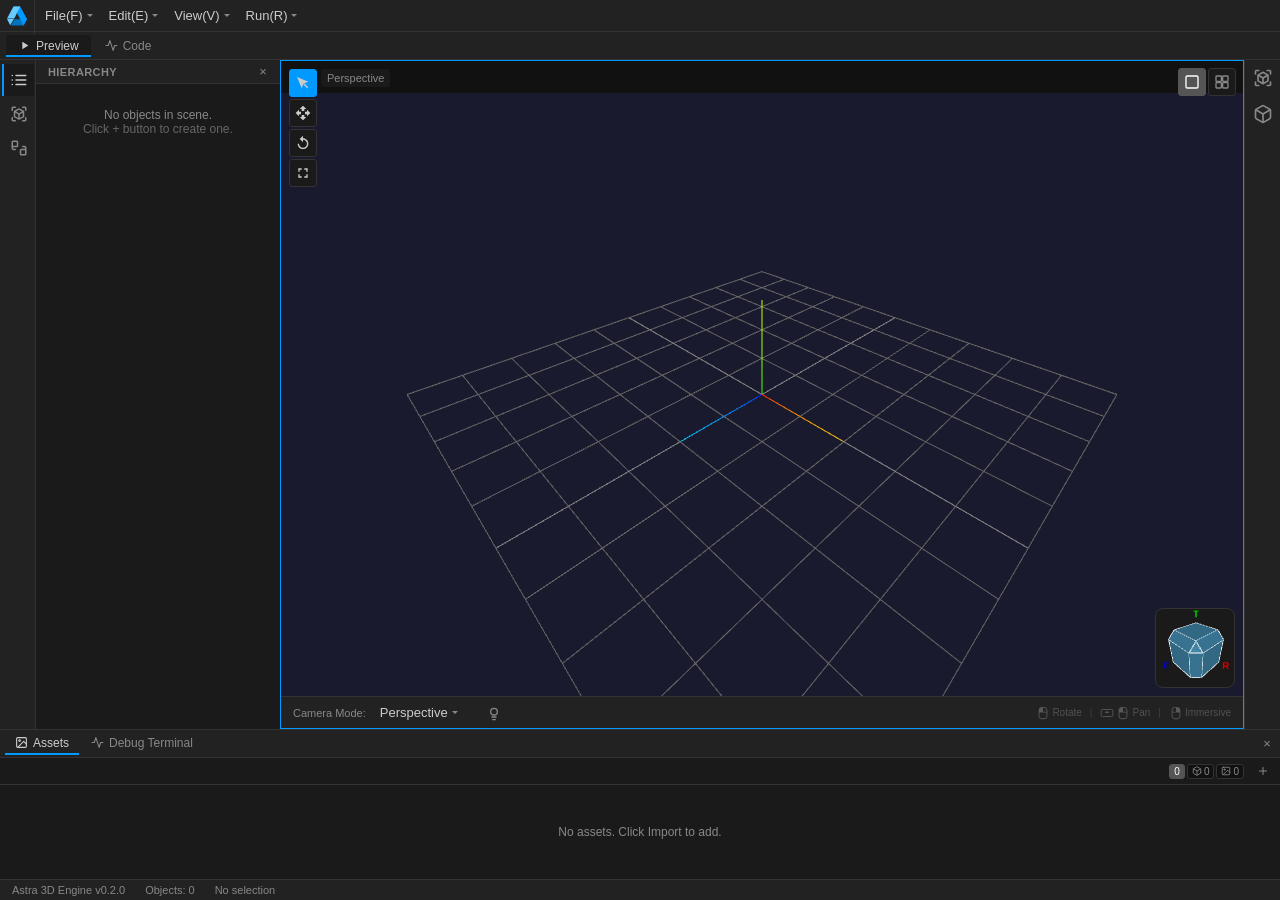
==== commit 16a4ebd7: "Deploy Astra3DEngine preview 859750c" ====
--- a/develop/index.html
+++ b/develop/index.html
@@ -5,8 +5,8 @@
     <meta name="viewport" content="width=device-width, initial-scale=1.0" />
     <title>Astra 3D Engine</title>
     <link rel="icon" href="/develop/assets/icon-D2zsxM4B.svg" />
-    <script type="module" crossorigin src="/develop/assets/index-D8KHcF28.js"></script>
-    <link rel="stylesheet" crossorigin href="/develop/assets/index-D8FjMFWa.css">
+    <script type="module" crossorigin src="/develop/assets/index-BeC775yB.js"></script>
+    <link rel="stylesheet" crossorigin href="/develop/assets/index-DW9O5vij.css">
   </head>
   <body>
     <div id="root"></div>
--- a/develop/assets/index-DW9O5vij.css
+++ b/develop/assets/index-DW9O5vij.css
@@ -0,0 +1 @@
+:root{--bg-dark: #111111;--bg-panel: #1a1a1a;--bg-toolbar: #222222;--bg-hover: #2a2a2a;--hover-bg: #2a2a2a;--accent: #555555;--accent-hover: #666666;--accent-active: #0099ff;--text-primary: #cccccc;--text-secondary: #888888;--text-muted: #666666;--border: #333333;--success: #4caf50;--danger: #f44336;--danger-dark: #e53935;--bg-primary: #1e1e1e;--bg-secondary: #252526;--bg-tertiary: #2d2d30;--border-color: #3c3c3c;--accent-color: #0099ff;--selection-bg: rgba(66, 133, 244, .2);--selection-text: #ffffff;--error-color: #f44336;--theme-color: #0099ff;--icon-filter: invert(1);--icon-opacity: .85}[data-theme=light]{--bg-dark: #f5f5f5;--bg-panel: #ffffff;--bg-toolbar: #f0f0f0;--bg-hover: #e5e5e5;--hover-bg: #e5e5e5;--accent: #e0e0e0;--accent-hover: #d0d0d0;--accent-active: #0099ff;--text-primary: #333333;--text-secondary: #666666;--text-muted: #999999;--border: #cccccc;--success: #4caf50;--danger: #f44336;--danger-dark: #e53935;--bg-primary: #ffffff;--bg-secondary: #f5f5f5;--bg-tertiary: #e8e8e8;--border-color: #cccccc;--accent-color: #0099ff;--selection-bg: rgba(66, 133, 244, .15);--selection-text: #333333;--error-color: #f44336;--theme-color: #0099ff;--icon-filter: none;--icon-opacity: .6}*{margin:0;padding:0;box-sizing:border-box;user-select:none;-webkit-user-select:none}body{font-family:-apple-system,BlinkMacSystemFont,Segoe UI,Roboto,Oxygen,Ubuntu,Cantarell,Fira Sans,Droid Sans,Helvetica Neue,sans-serif;-webkit-font-smoothing:antialiased;-moz-osx-font-smoothing:grayscale;background-color:var(--bg-dark);color:var(--text-primary);overflow:hidden}.app-container{display:flex;flex-direction:column;height:100vh;width:100vw}.main-content-wrapper{display:flex;flex-direction:column;flex:1;min-height:0}.main-content{display:flex;flex:1;overflow:hidden}.bottom-area{flex-shrink:0}input[type=color]::-webkit-color-swatch{border:none}input[type=color]::-moz-color-swatch{border:none}.toolbar{display:flex;align-items:center;justify-content:space-between;background-color:var(--bg-toolbar);padding:0;border-bottom:1px solid var(--border);height:32px}.toolbar-electron{-webkit-app-region:drag}.toolbar-left{display:flex;align-items:center}.toolbar-logo-wrapper{position:relative;display:flex;align-items:center;padding:2px;border-right:1px solid var(--border);margin-right:2px;-webkit-app-region:no-drag}.toolbar-logo-btn{background:transparent;border:none;width:30px;height:32px;padding:0;cursor:pointer;display:flex;align-items:center;justify-content:center;border-radius:2px;transition:background-color .15s}.toolbar-logo-btn:hover{background-color:var(--bg-panel)}.toolbar-logo-btn svg{display:block}.toolbar-logo{width:20px;height:20px;display:block}.logo-dropdown-menu{position:absolute;top:100%;left:0;margin-top:2px;min-width:100px;background-color:var(--bg-panel);border:1px solid var(--border);border-radius:0 0 6px 6px;box-shadow:0 4px 12px #00000026;z-index:1000;overflow:hidden}.logo-menu-item{display:block;width:100%;padding:6px 10px;background:transparent;border:none;color:var(--text-primary);font-size:12px;text-align:left;cursor:pointer;transition:background-color .15s}.logo-menu-item:hover{background-color:var(--accent)}.toolbar-menus{display:flex;align-items:center;gap:0;-webkit-app-region:no-drag}.menu-btn{background:transparent;border:none;color:var(--text-primary);padding:4px 8px;border-radius:2px;cursor:pointer;font-size:13px;transition:background-color .15s}.menu-btn:hover{background-color:var(--bg-panel)}.toolbar-filename{display:flex;align-items:center;margin-left:12px;padding-left:12px;border-left:1px solid var(--border)}.filename-text{color:var(--text-secondary);font-size:12px;max-width:200px;overflow:hidden;text-overflow:ellipsis;white-space:nowrap}.toolbar-window-controls{display:flex;align-items:stretch;height:100%;-webkit-app-region:no-drag}.window-control-btn{display:flex;align-items:center;justify-content:center;width:46px;height:100%;background:transparent;border:none;color:var(--text-secondary);cursor:pointer;transition:background-color .15s,color .15s}.window-control-btn svg{display:block}.window-control-btn:hover{background-color:var(--accent);color:var(--text-primary)}.window-control-btn.close:hover{background-color:#e11d48;color:#fff}.toolbar-spacer{flex:1;-webkit-app-region:drag}.dropdown-trigger{display:flex;align-items:center;gap:2px;flex:none;white-space:nowrap}.dropdown-trigger:after{content:"";border-style:solid;border-width:3px 3px 0 3px;border-color:var(--text-secondary) transparent transparent transparent;margin-left:2px;transition:transform .15s,border-color .15s}.dropdown-trigger:hover:after{border-color:var(--text-primary) transparent transparent transparent}.szh-menu-button{background:transparent;border:none;cursor:pointer;width:auto}.szh-menu{z-index:1000;min-width:180px;max-width:340px;padding:1px!important;font-size:12px;line-height:1.35;color:var(--text-primary)!important;background-color:var(--bg-toolbar)!important;border:1px solid var(--border)!important;border-radius:4px;box-shadow:0 2px 8px #00000040}.szh-menu__item{display:flex;align-items:center;gap:6px;width:100%;padding:3px 8px!important;margin:0;border-radius:3px;color:var(--text-primary)!important;font-size:12px;cursor:pointer;transition:background-color .1s}.szh-menu__item--hover,.szh-menu__item--active{background-color:var(--bg-hover)!important;color:var(--text-primary)!important}.szh-menu__item--focusable{background-color:transparent!important}.szh-menu__item--disabled{color:var(--text-muted)!important;opacity:.6;cursor:not-allowed}.szh-menu__item--disabled .dropdown-icon{color:var(--text-muted)}.szh-menu__item.danger,.szh-menu__item.danger .dropdown-icon{color:var(--danger)!important}.szh-menu__item--hover.danger{background-color:#f443361f!important}.szh-menu__item.active,.szh-menu__item--checked{background-color:var(--bg-hover)!important;color:var(--text-primary)!important}.szh-menu__divider{margin:2px 4px!important;background-color:var(--border)!important;height:1px}.szh-menu__arrow{background-color:var(--bg-toolbar)!important;border-left-color:var(--border)!important;border-top-color:var(--border)!important}.dropdown-rounded-all{border-radius:4px}.dropdown-rounded-none{border-radius:0}.dropdown-rounded-top{border-radius:4px 4px 0 0}.dropdown-rounded-bottom{border-radius:0 0 4px 4px}.dropdown-rounded-tl{border-top-left-radius:4px}.dropdown-rounded-tr{border-top-right-radius:4px}.dropdown-rounded-bl{border-bottom-left-radius:4px}.dropdown-rounded-br{border-bottom-right-radius:4px}.dropdown-label{flex:1;overflow:hidden;text-overflow:ellipsis;white-space:nowrap}.dropdown-icon{width:14px;height:14px;display:flex;align-items:center;justify-content:center;color:var(--text-secondary);flex-shrink:0}.dropdown-icon svg{width:14px;height:14px}.dropdown-shortcut{margin-left:auto;padding-left:16px;font-size:11px;color:var(--text-muted)}.dropdown-check{color:var(--accent-active);font-size:12px;margin-left:8px;flex-shrink:0}.menu-icon{width:14px;height:14px;color:var(--text-primary)}.menu-icon path{fill:currentColor}.left-sidebar{display:flex;flex-direction:column;background-color:var(--bg-panel);overflow:hidden;height:100%}.left-sidebar.all-collapsed{width:auto;flex-direction:row;min-width:0}.center-area{flex:1;display:flex;flex-direction:column;overflow:hidden;min-width:0}.right-sidebar{display:flex;flex-direction:column;background-color:var(--bg-panel)}.right-sidebar.all-collapsed{width:auto;min-width:0}.resizable-panel{display:flex;flex-direction:column;position:relative;overflow:hidden}.resize-handle{position:absolute;top:0;bottom:0;width:4px;cursor:ew-resize;z-index:10;background:transparent;transition:background-color .2s}.resize-handle:hover{background:var(--accent)}.resize-handle.dragging{background:var(--accent-active)}.resize-handle-left{left:0}.resize-handle-right{right:0}.resize-handle-top{left:0;right:0;top:0;bottom:auto;width:100%;height:4px;cursor:ns-resize}.panel{display:flex;flex-direction:column;background-color:var(--bg-panel)}.panel-header{display:flex;align-items:center;justify-content:space-between;height:24px;padding:0 6px;background-color:var(--bg-toolbar);border-bottom:1px solid var(--border);font-weight:600;font-size:10px;text-transform:uppercase;letter-spacing:.5px;line-height:1;cursor:pointer;-webkit-user-select:none;user-select:none}.panel-header:hover{background-color:var(--hover-bg)}.panel-header-left{display:flex;align-items:center;gap:3px}.panel-header-right{display:flex;align-items:center;gap:2px}.panel-collapse-icon{display:flex;align-items:center;justify-content:center;width:12px;height:12px}.collapse-icon{width:10px;height:10px;color:var(--text-secondary)}.panel-title{color:var(--text-primary);font-size:10px}.collapsible-panel.collapsed .panel-header{border-bottom:none}.collapsible-panel.collapsed{flex:none!important;min-height:0!important}.collapsible-panel.vertical-collapsed{width:24px;min-width:24px;flex:none!important;cursor:pointer;display:flex;align-items:center;justify-content:center;background-color:var(--bg-toolbar);border-right:1px solid var(--border)}.collapsible-panel.vertical-collapsed:hover{background-color:var(--hover-bg)}.panel-vertical-title{writing-mode:vertical-rl;text-orientation:mixed;font-size:11px;font-weight:600;color:var(--text-secondary);text-transform:uppercase;letter-spacing:.5px}.panel-vertical-header-right{position:absolute;bottom:4px;left:0;right:0;display:flex;justify-content:center}.left-sidebar.all-collapsed .collapsible-panel.vertical-collapsed{border-right:none;border-bottom:1px solid var(--border)}.left-sidebar.all-collapsed .collapsible-panel.vertical-collapsed:last-child{border-bottom:none;border-right:1px solid var(--border)}.right-sidebar.all-collapsed .collapsible-panel.vertical-collapsed{border-left:1px solid var(--border);border-right:none}.panel-content{flex:1;overflow-y:auto;padding:6px;min-height:0}.hierarchy-panel .panel-content,.prefabs-panel .panel-content{padding:4px 0}.prefabs-panel{flex:1;min-height:100px;overflow:hidden}.prefabs-panel.collapsed{flex:none!important;min-height:0!important}.panel-resize-handle{height:4px;width:100%;background:transparent;cursor:ns-resize;transition:background-color .2s;flex-shrink:0}.panel-resize-handle:hover{background:var(--accent)}.panel-resize-handle:active{background:var(--accent-active)}.prefabs-panel .prefabs-empty{color:var(--text-secondary);text-align:center;padding:20px;font-size:12px}.prefabs-panel .prefabs-empty-hint{opacity:.7;margin-top:8px;font-size:11px}.prefab-item{display:flex;align-items:center;padding:3px 6px;margin:0;border-radius:0;cursor:pointer;transition:background-color .1s;gap:6px;border-left:2px solid transparent}.prefab-item:hover{background-color:var(--hover-bg)}.prefab-item.selected{background-color:var(--accent);border-left-color:var(--accent-active)}.prefab-item-icon{font-size:14px;width:18px;text-align:center;flex-shrink:0;display:flex;align-items:center;justify-content:center}.prefab-icon{width:14px;height:14px;color:var(--text-secondary)}.prefab-item.selected .prefab-icon{color:var(--text-primary)}.prefab-item-name{flex:1;font-size:12px;overflow:hidden;text-overflow:ellipsis;white-space:nowrap}.prefab-instance-count{font-size:10px;color:var(--text-secondary);flex-shrink:0}.prefab-item:hover .icon-btn{opacity:1}.add-menu-container{position:relative}.add-menu-trigger{width:18px;height:18px;display:flex;align-items:center;justify-content:center;background:transparent;border:none;border-radius:3px;cursor:pointer;color:var(--text-secondary);transition:all .15s}.add-menu-trigger:hover{background:var(--bg-hover);color:var(--text-primary)}.add-menu-icon{width:12px;height:12px}.add-menu-dropdown{position:fixed;margin-top:2px;background:var(--bg-panel);border:1px solid var(--border);border-radius:3px;box-shadow:0 4px 12px #0000004d;min-width:100px;z-index:1000;overflow:hidden;padding:2px 0}.add-menu-item{display:flex;align-items:center;gap:6px;padding:4px 8px;font-size:11px;color:var(--text-primary);cursor:pointer;transition:background .1s}.add-menu-item:hover{background:var(--accent)}.add-menu-divider{height:1px;background:var(--border);margin:4px 0}.add-menu-item-icon{width:12px;height:12px;color:var(--text-secondary)}.add-menu-item:hover .add-menu-item-icon{color:var(--text-primary)}.scene-panel{flex:1;min-height:0;overflow:hidden;display:flex;flex-direction:column}.scene-toolbar{display:flex;align-items:center;justify-content:flex-end;padding:4px 6px;border-bottom:1px solid var(--border);flex-shrink:0}.scene-panel.collapsed:not(.vertical-collapsed){flex:none!important;min-height:0!important;height:auto!important;max-height:30px}.scene-panel.vertical-collapsed{flex:none!important;height:100%!important;min-height:100%!important}.scene-list{flex:1;overflow-y:auto;padding:0}.scene-item{display:flex;align-items:center;padding:3px 6px;margin:0;border-radius:0;cursor:pointer;transition:background-color .1s;border-left:2px solid transparent;user-select:none;-webkit-user-select:none;gap:6px}.scene-item:hover{background-color:var(--hover-bg)}.scene-item.active{background-color:var(--accent);border-left-color:var(--accent-active)}.scene-item.is-main{border-left-color:var(--accent-active)}.scene-item-icon-wrapper{width:16px;height:16px;display:flex;align-items:center;justify-content:center;margin-right:6px}.scene-item-icon{width:14px;height:14px;color:var(--text-secondary);flex-shrink:0}.scene-item.active .scene-item-icon{color:var(--text-primary)}.scene-main-star{width:10px;height:10px;color:var(--accent-active);margin-left:4px}.scene-item-name{flex:1;font-size:12px;color:var(--text-primary);overflow:hidden;text-overflow:ellipsis;white-space:nowrap}.scene-item-actions{display:flex;gap:2px;opacity:0;transition:opacity .1s}.scene-item:hover .scene-item-actions{opacity:1}.scene-action-btn{background:none;border:none;padding:2px;cursor:pointer;border-radius:2px;display:flex;align-items:center;justify-content:center}.scene-action-btn:hover{background-color:var(--hover-bg)}.scene-action-icon{width:12px;height:12px;color:var(--text-secondary)}.scene-action-btn.scene-action-danger .scene-action-icon{color:#f44336}.scene-action-btn.scene-action-danger:hover{background-color:#f4433626}.scene-empty{display:flex;flex-direction:column;align-items:center;justify-content:center;padding:20px;color:var(--text-secondary);font-size:12px;gap:12px}.scene-empty-create-btn{display:flex;align-items:center;gap:6px;background-color:var(--accent);border:none;padding:6px 12px;border-radius:3px;color:var(--text-primary);font-size:12px;cursor:pointer;transition:background-color .1s}.scene-empty-create-btn:hover{background-color:var(--accent-active)}.scene-empty-create-icon{width:12px;height:12px}.scene-current-info{padding:8px;background-color:var(--bg-dark);border-top:1px solid var(--border);display:flex;flex-direction:column;gap:4px}.scene-info-label{font-size:11px;color:var(--text-muted)}.scene-info-value{display:flex;align-items:center;gap:6px;font-size:12px;color:var(--text-primary)}.scene-info-icon{width:12px;height:12px;color:var(--text-secondary)}.scene-info-main-star{width:10px;height:10px;color:var(--accent-active)}.hierarchy-panel{flex:1;min-height:200px;overflow:hidden}.hierarchy-panel.collapsed{flex:none!important;min-height:0!important}.hierarchy-search{display:flex;align-items:center;padding:6px 8px;background-color:var(--bg-panel);border-bottom:1px solid var(--border);gap:6px}.hierarchy-search-icon{width:14px;height:14px;color:var(--text-muted);flex-shrink:0}.hierarchy-search-input{flex:1;background-color:var(--bg-dark);border:1px solid var(--border);border-radius:3px;padding:4px 6px;color:var(--text-primary);font-size:12px;min-width:0}.hierarchy-search-input:focus{outline:none;border-color:var(--accent-active)}.hierarchy-search-input::placeholder{color:var(--text-muted)}.hierarchy-search-clear{background:none;border:none;color:var(--text-muted);cursor:pointer;padding:0 4px;font-size:14px;line-height:1;border-radius:2px}.hierarchy-search-clear:hover{background-color:var(--hover-bg);color:var(--text-primary)}.hierarchy-item{display:flex;align-items:center;padding:3px 6px;margin:0;border-radius:0;cursor:pointer;transition:background-color .1s;border-left:2px solid transparent;user-select:none;-webkit-user-select:none}.hierarchy-item:hover{background-color:var(--hover-bg)}.hierarchy-item.selected{background-color:var(--accent);border-left-color:var(--accent-active)}.hierarchy-item-icon{width:16px;height:16px;margin-right:6px;display:flex;align-items:center;justify-content:center}.hierarchy-icon{width:14px;height:14px;color:var(--text-secondary)}.hierarchy-item.selected .hierarchy-icon{color:var(--text-primary)}.hierarchy-item-name{flex:1;font-size:12px;overflow:hidden;text-overflow:ellipsis;white-space:nowrap}.hierarchy-item:hover .icon-btn{opacity:1}.hierarchy-actions{display:flex;gap:6px;padding:6px;border-top:1px solid var(--border)}.hierarchy-item.prefab-instance{border-left-color:var(--accent-active)}.hierarchy-prefab-badge{font-size:9px;padding:1px 4px;background-color:var(--accent);border-radius:3px;margin-right:4px;color:var(--text-primary);font-weight:600}.context-menu{background-color:var(--bg-panel);border:1px solid var(--border);border-radius:3px;box-shadow:0 4px 12px #0000004d;min-width:160px;padding:2px 0}.context-menu-item{padding:6px 10px;font-size:12px;cursor:pointer;transition:background-color .1s}.context-menu-item:hover{background-color:var(--accent)}.context-menu-item.context-menu-danger{color:#f44336}.context-menu-item.context-menu-danger:hover{background-color:#f4433626}.context-menu-divider{height:1px;background-color:var(--border);margin:4px 0}.context-menu-icon{width:14px;height:14px;vertical-align:middle;margin-right:6px}.context-menu-disabled{opacity:.4;cursor:not-allowed;pointer-events:none}.hierarchy-rename-input{flex:1;background-color:var(--bg-dark);border:1px solid var(--accent-active);border-radius:3px;padding:2px 6px;color:var(--text-primary);font-size:12px;outline:none}.hierarchy-item.dragging{opacity:.5;background-color:var(--hover-bg)}.hierarchy-item.drop-before{position:relative}.hierarchy-item.drop-before:before{content:"";position:absolute;top:-2px;left:0;right:0;height:2px;background-color:var(--accent-active);border-radius:1px}.hierarchy-item.drop-after{position:relative}.hierarchy-item.drop-after:after{content:"";position:absolute;bottom:-2px;left:0;right:0;height:2px;background-color:var(--accent-active);border-radius:1px}.hierarchy-item.drop-inside{background-color:#4078c04d;border-left-color:var(--accent-active);border-left-width:3px}.hierarchy-expand-icon{width:16px;height:16px;margin-right:4px;color:var(--text-secondary);display:flex;align-items:center;justify-content:center;cursor:pointer;transition:transform .15s;flex-shrink:0;border-radius:2px}.hierarchy-expand-icon:hover{color:var(--text-primary);background-color:var(--hover-bg)}.hierarchy-expand-icon.expanded{transform:rotate(90deg)}.hierarchy-expand-svg{width:12px;height:12px}.hierarchy-expand-placeholder{width:16px;margin-right:4px;flex-shrink:0}.scene-selector-container{position:relative;padding:6px 8px;background-color:var(--bg-panel);border-bottom:1px solid var(--border)}.scene-selector-trigger{display:flex;align-items:center;padding:6px 8px;background-color:var(--bg-dark);border:1px solid var(--border);border-radius:3px;cursor:pointer;transition:background-color .1s,border-color .1s;gap:6px;-webkit-user-select:none;user-select:none}.scene-selector-trigger:hover{background-color:var(--hover-bg);border-color:var(--accent)}.scene-selector-icon{width:14px;height:14px;color:var(--text-secondary);flex-shrink:0}.scene-selector-name{flex:1;font-size:12px;color:var(--text-primary);overflow:hidden;text-overflow:ellipsis;white-space:nowrap}.scene-main-badge{width:12px;height:12px;color:var(--accent-active);flex-shrink:0}.scene-selector-chevron{width:12px;height:12px;color:var(--text-muted);flex-shrink:0;transition:transform .15s}.scene-selector-dropdown{position:absolute;top:100%;left:8px;right:8px;margin-top:2px;background-color:var(--bg-panel);border:1px solid var(--border);border-radius:3px;box-shadow:0 4px 12px #0000004d;z-index:100;max-height:300px;overflow-y:auto}.scene-selector-item{display:flex;align-items:center;padding:6px 8px;cursor:pointer;transition:background-color .1s;gap:6px;-webkit-user-select:none;user-select:none}.scene-selector-item:hover{background-color:var(--hover-bg)}.scene-selector-item.active{background-color:var(--accent)}.scene-selector-item-icon{width:14px;height:14px;color:var(--text-secondary);flex-shrink:0}.scene-selector-item.active .scene-selector-item-icon{color:var(--text-primary)}.scene-selector-item-name{flex:1;font-size:12px;color:var(--text-primary);overflow:hidden;text-overflow:ellipsis;white-space:nowrap}.scene-item-main-badge{width:10px;height:10px;color:var(--accent-active);flex-shrink:0}.scene-object-count{font-size:11px;color:var(--text-muted);flex-shrink:0}.scene-selector-divider{height:1px;background-color:var(--border);margin:4px 0}.scene-create-new{color:var(--accent-active)}.scene-create-new:hover{background-color:#4078c026}.scene-rename-input{flex:1;background-color:var(--bg-dark);border:1px solid var(--accent-active);border-radius:3px;padding:2px 6px;color:var(--text-primary);font-size:12px;outline:none;min-width:0}.sidebar{display:flex;flex-direction:row;height:100%;min-height:0}.activity-bar{width:36px;flex-shrink:0;display:flex;flex-direction:column;align-items:center;padding-top:4px;gap:2px;background-color:var(--bg-toolbar);border-right:1px solid var(--border)}.activity-bar-item{width:32px;height:32px;display:flex;align-items:center;justify-content:center;background:transparent;border:none;border-left:2px solid transparent;color:var(--text-secondary);cursor:pointer;transition:color .15s,background-color .15s,border-color .15s}.activity-bar-item:hover{color:var(--text-primary)}.activity-bar-item.active{color:var(--text-primary);border-left-color:var(--accent-active);background-color:var(--bg-panel)}.activity-bar-icon{width:18px;height:18px}.sidebar-main{flex:1;min-width:0;display:flex;flex-direction:column;overflow:hidden}.sidebar-title{display:flex;align-items:center;justify-content:space-between;height:24px;padding:0 8px 0 12px;background-color:var(--bg-toolbar);border-bottom:1px solid var(--border);font-size:11px;font-weight:600;text-transform:uppercase;letter-spacing:.4px;color:var(--text-secondary);flex-shrink:0}.sidebar-collapse-btn{width:18px;height:18px;background:transparent;border:none;color:var(--text-secondary);cursor:pointer;border-radius:3px;font-size:13px;line-height:1}.sidebar-collapse-btn:hover{background-color:var(--bg-hover);color:var(--text-primary)}.sidebar-content{flex:1;min-height:0;overflow:hidden;display:flex;flex-direction:column}.dock{display:flex;flex-direction:column;height:100%;min-height:0;background-color:var(--bg-panel)}.dock-tabs{display:flex;align-items:center;gap:0;height:28px;flex-shrink:0;background-color:var(--bg-toolbar);border-bottom:1px solid var(--border);padding:0 4px;overflow-x:auto}.dock-tab{display:flex;align-items:center;gap:5px;height:22px;padding:0 10px;margin:0 1px;background:transparent;border:none;border-bottom:2px solid transparent;color:var(--text-secondary);font-size:12px;cursor:pointer;white-space:nowrap;transition:color .15s,border-color .15s}.dock-tab:hover{color:var(--text-primary)}.dock-tab.active{color:var(--text-primary);border-bottom-color:var(--accent-active)}.dock-tab-icon{width:13px;height:13px}.dock-collapse-btn{width:18px;height:18px;margin-left:auto;background:transparent;border:none;color:var(--text-secondary);cursor:pointer;border-radius:3px;font-size:13px;line-height:1}.dock-collapse-btn:hover{background-color:var(--bg-hover);color:var(--text-primary)}.dock-reopen-bar{width:100%;height:24px;display:flex;align-items:center;justify-content:center;background-color:var(--bg-toolbar);border:none;border-bottom:1px solid var(--border);color:var(--text-secondary);font-size:11px;cursor:pointer}.dock-reopen-bar:hover{background-color:var(--bg-hover);color:var(--text-primary)}.dock-content{flex:1;min-height:0;overflow:hidden;display:flex;flex-direction:column}.dock-terminal-placeholder{flex:1;display:flex;flex-direction:column;padding:12px 16px;gap:6px;color:var(--text-secondary);font-size:12px}.dock-terminal-title{font-weight:600;color:var(--text-primary)}.dock-terminal-hint{opacity:.7}.editor-tab-bar{display:flex;align-items:center;height:28px;flex-shrink:0;background-color:var(--bg-toolbar);border-bottom:1px solid var(--border);padding:0 6px;gap:2px}.editor-tab{display:flex;align-items:center;gap:5px;height:22px;padding:0 12px;background:transparent;border:none;border-radius:3px 3px 0 0;color:var(--text-secondary);font-size:12px;cursor:pointer;transition:color .15s,background-color .15s;white-space:nowrap}.editor-tab:hover{color:var(--text-primary);background-color:var(--bg-panel)}.editor-tab.active{color:var(--text-primary);background-color:var(--bg-panel);box-shadow:inset 0 -2px 0 var(--accent-active)}.editor-tab-icon{width:13px;height:13px}.code-editor-placeholder{flex:1;display:flex;flex-direction:column;align-items:center;justify-content:center;gap:8px;color:var(--text-secondary);font-size:13px;background-color:var(--bg-dark)}.code-editor-title{font-weight:600;color:var(--text-primary)}.code-editor-hint{opacity:.7;font-size:12px}.inspector-section{margin-bottom:10px}.inspector-section-title{font-size:11px;font-weight:600;color:var(--text-secondary);margin-bottom:4px;text-transform:uppercase}.inspector-relative-hint{font-size:10px;font-weight:400;color:var(--accent);margin-left:4px}.inspector-row{display:flex;align-items:center;margin-bottom:4px}.inspector-label{width:65px;font-size:11px;color:var(--text-secondary);flex-shrink:0}.inspector-input{flex:1;background-color:var(--bg-dark);border:1px solid var(--border);border-radius:3px;padding:4px 6px;color:var(--text-primary);font-size:12px}.inspector-input:focus{outline:none;border-color:var(--accent-active)}.inspector-input:disabled{opacity:.6;cursor:not-allowed}.inspector-select{cursor:pointer;padding-right:20px;background-image:url("data:image/svg+xml,%3Csvg xmlns='http://www.w3.org/2000/svg' width='12' height='12' viewBox='0 0 24 24' fill='none' stroke='%23888' stroke-width='2'%3E%3Cpath d='M6 9l6 6 6-6'/%3E%3C/svg%3E");background-repeat:no-repeat;background-position:right 6px center;-webkit-appearance:none;-moz-appearance:none;appearance:none}.inspector-select::-ms-expand{display:none}.inspector-color{width:55px;height:24px;padding:2px;cursor:pointer}.inspector-vector3,.inspector-vector2{display:flex;gap:4px;flex:1;min-width:0}.vector-input{flex:1;display:flex;align-items:center;gap:4px;min-width:0}.vector-input input{flex:1;text-align:center;min-width:0;width:100%}.vector-label{font-size:10px;color:var(--text-muted);width:10px;flex-shrink:0}.inspector-empty{display:flex;flex-direction:column;align-items:center;justify-content:center;height:180px;color:var(--text-secondary);text-align:center;padding:15px}.inspector-empty-icon{font-size:40px;margin-bottom:10px;opacity:.3}.inspector-empty-hint{font-size:11px;color:var(--text-muted);margin-bottom:10px;line-height:1.4}.inspector-prefab-section{background-color:var(--bg-dark);border-radius:6px;padding:8px;margin-bottom:14px}.inspector-prefab-info{display:flex;align-items:center;gap:8px;margin-bottom:8px}.inspector-prefab-badge{font-size:16px}.inspector-prefab-icon{width:16px;height:16px;color:var(--accent-active)}.inspector-prefab-name{font-size:12px;font-weight:600;color:var(--accent-active)}.inspector-prefab-actions{display:flex;gap:6px;flex-wrap:wrap}.inspector-color-row{display:flex;align-items:center;gap:8px;flex:1}.inspector-vector3-with-override{display:flex;flex-direction:column;flex:1;gap:4px}.inspector-override-label{display:flex;align-items:center;gap:4px;font-size:10px;color:var(--text-secondary);cursor:pointer}.inspector-override-label input[type=checkbox]{width:12px;height:12px;cursor:pointer}.btn-secondary{background-color:transparent;border:1px solid var(--border);color:var(--text-secondary)}.btn-secondary:hover{background-color:var(--hover-bg);color:var(--text-primary)}.inspector-clear-btn{width:18px;height:18px;padding:0;border:none;background:transparent;cursor:pointer;display:flex;align-items:center;justify-content:center;border-radius:3px}.inspector-clear-btn:hover{background-color:var(--hover-bg)}.inspector-clear-icon{width:14px;height:14px;color:var(--text-secondary)}.inspector-clear-btn:hover .inspector-clear-icon{color:var(--text-primary)}.inspector-container{display:flex;flex-direction:row;align-items:stretch;min-height:0;height:100%;flex-shrink:0;width:auto}.inspector-content{display:flex;flex-direction:column;background-color:var(--bg-panel);border-right:1px solid var(--border);position:relative;width:280px;min-width:200px;max-width:400px}.inspector-resize-handle{position:absolute;left:0;top:0;bottom:0;width:4px;cursor:ew-resize;background-color:transparent;transition:background-color .2s ease}.inspector-resize-handle:hover{background-color:var(--accent)}.inspector-header{display:flex;align-items:center;justify-content:space-between;padding:8px 12px;border-bottom:1px solid var(--border);background-color:var(--bg-toolbar);min-height:36px}.inspector-header-title{font-size:12px;font-weight:600;color:var(--text-primary)}.inspector-body{flex:1;overflow-y:auto;overflow-x:hidden;padding:12px}.inspector-sidebar{width:36px;min-width:36px;max-width:36px;height:100%;background-color:var(--bg-toolbar);display:flex;flex-direction:column;align-items:stretch;padding:0;gap:0;box-sizing:border-box;overflow:hidden}.inspector-container:not(.panel-expanded) .inspector-sidebar{border-left:1px solid var(--border)}.inspector-container.panel-expanded .inspector-sidebar{border-left:none}.inspector-sidebar-btn{width:36px;height:36px;padding:0 8px 0 0;border:none;background:transparent;cursor:pointer;display:flex;align-items:center;justify-content:flex-end;border-radius:0;position:relative;overflow:hidden;transition:background-color .2s ease;box-sizing:border-box;flex-shrink:0}.inspector-sidebar-btn:before{content:"";position:absolute;right:0;top:0;bottom:0;width:0;background-color:var(--theme-color);transition:width .15s ease}.inspector-sidebar-btn.active:before{width:2px}.inspector-sidebar-btn:hover,.inspector-sidebar-btn.active{background-color:var(--hover-bg)}.inspector-sidebar-icon{width:20px;height:20px;color:var(--text-secondary);transition:color .2s ease}.inspector-sidebar-btn:hover .inspector-sidebar-icon,.inspector-sidebar-btn.active .inspector-sidebar-icon{color:var(--text-primary)}.viewport-container{flex:1;position:relative;background-color:var(--bg-dark);overflow:hidden;width:100%;height:100%}.viewport-container canvas{display:block;position:relative;z-index:1}.viewport-toolbar{position:absolute;top:8px;left:8px;display:flex;flex-direction:column;gap:2px;z-index:100}.viewport-tool-btn{width:28px;height:28px;background-color:var(--bg-panel);border:1px solid var(--border);color:var(--text-primary);border-radius:3px;cursor:pointer;font-size:14px;display:flex;align-items:center;justify-content:center;transition:all .15s}.tool-icon{width:16px;height:16px}.viewport-tool-btn:hover{background-color:var(--accent-hover);border-color:var(--accent-active)}.viewport-tool-btn.active{background-color:var(--accent-active);border-color:var(--accent-active)}.viewport-overlay{position:absolute;top:8px;left:40px;display:flex;gap:3px;pointer-events:none;z-index:10}.viewport-label{background-color:var(--bg-panel);color:var(--text-secondary);padding:3px 6px;border-radius:3px;font-size:11px}.view-cube{position:absolute;bottom:40px;right:8px;width:80px;height:80px;z-index:100;cursor:grab;border-radius:8px;overflow:hidden;background-color:var(--bg-panel);border:1px solid var(--border)}.view-cube:active{cursor:grabbing}.view-cube canvas{display:block}.view-cube.hidden{display:none}.viewport-dock{position:absolute;bottom:0;left:0;right:0;height:32px;background-color:var(--bg-toolbar);border-top:1px solid var(--border);display:flex;align-items:center;padding:0 12px;gap:12px;z-index:100}.viewport-dock-item{display:flex;align-items:center;gap:6px}.viewport-dock-label{color:var(--text-secondary);font-size:11px}.viewport-dock-select{background-color:var(--bg-panel);border:1px solid var(--border);color:var(--text-primary);padding:3px 8px;border-radius:3px;font-size:11px;cursor:pointer;outline:none}.viewport-dock-select:hover{border-color:var(--accent-active)}.viewport-dock-select:focus{border-color:var(--accent-active)}.viewport-dock-btn{background-color:transparent;border:none;color:var(--text-secondary);width:32px;height:32px;padding:0;border-radius:0;font-size:11px;cursor:pointer;outline:none;display:flex;align-items:center;justify-content:center;transition:background-color .15s ease}.viewport-dock-btn:hover{background-color:var(--bg-panel);color:var(--text-primary)}.viewport-dock-btn.active{background-color:var(--accent);color:#fff}.dock-icon{width:16px;height:16px}.camera-mode-dropdown{display:inline-flex}.viewport-control-hint{margin-left:auto;display:flex;align-items:center;gap:4px}.hint-group{display:flex;align-items:center;gap:2px}.hint-icon{width:14px;height:14px;color:var(--text-muted);opacity:.8}.hint-text{color:var(--text-muted);font-size:10px;opacity:.7}.hint-separator{color:var(--text-muted);font-size:10px;opacity:.4;margin:0 4px}.camera-mode-dropdown .menu-btn{background-color:var(--bg-panel);border:1px solid var(--border);color:var(--text-primary);padding:3px 8px;border-radius:3px;font-size:11px;cursor:pointer;min-width:80px}.camera-mode-dropdown .menu-btn:hover{border-color:var(--accent-active)}.camera-mode-dropdown .dropdown-content{min-width:100px}.multi-viewport-container{flex:1;position:relative;background-color:var(--bg-dark);overflow:hidden}.multi-viewport-layout-toggle{position:absolute;top:8px;right:8px;display:flex;gap:2px;z-index:200}.layout-toggle-btn{width:28px;height:28px;background-color:var(--bg-panel);border:1px solid var(--border);color:var(--text-secondary);border-radius:3px;cursor:pointer;display:flex;align-items:center;justify-content:center;transition:all .15s}.layout-toggle-btn:hover{border-color:var(--accent);color:var(--text-primary)}.layout-toggle-btn.active{background-color:var(--accent);border-color:var(--accent);color:#fff}.layout-icon{width:16px;height:16px}.multi-viewport-item{position:absolute;overflow:hidden;border:1px solid transparent;transition:border-color .15s}.multi-viewport-item:hover{border-color:var(--accent)}.multi-viewport-item.active{border-color:var(--accent-active);z-index:100}.viewport-label-overlay{position:absolute;bottom:8px;left:8px;background-color:#0009;color:#fff;padding:2px 8px;border-radius:3px;font-size:11px;z-index:100;pointer-events:none}.bottom-area{border-top:1px solid var(--border);background-color:var(--bg-panel)}.assets-panel{display:flex;flex-direction:column;height:100%;min-height:0}.assets-toolbar{display:flex;align-items:center;justify-content:flex-end;gap:6px;padding:4px 8px;border-bottom:1px solid var(--border);flex-shrink:0}.assets-search-input{flex:1;min-width:0;margin-right:auto;background-color:var(--bg-dark);border:1px solid var(--border);border-radius:3px;padding:3px 6px;color:var(--text-primary);font-size:12px}.assets-search-input:focus{outline:none;border-color:var(--accent-active)}.assets-panel.collapsed{height:auto;flex:none!important}.assets-content{flex:1;overflow-x:hidden;overflow-y:auto;padding:8px 12px;transition:background-color .2s}.assets-content.dragging{background-color:#4078c026;border:2px dashed var(--accent);border-radius:4px}.assets-empty{display:flex;align-items:center;justify-content:center;height:100%;color:var(--text-secondary);font-size:12px}.assets-grid{display:flex;flex-wrap:wrap;gap:8px;align-content:flex-start}.asset-item{display:flex;flex-direction:column;align-items:center;justify-content:center;width:80px;height:80px;flex-shrink:0;background-color:var(--bg-dark);border:1px solid var(--border);border-radius:4px;cursor:pointer;transition:all .15s;padding:4px}.asset-item:hover{border-color:var(--accent);background-color:var(--bg-panel)}.asset-item.selected{border-color:var(--accent-active);background-color:#4078c033}.asset-preview{width:100%;height:60px;display:flex;align-items:center;justify-content:center;overflow:hidden;border-radius:2px;background-color:var(--bg-dark)}.asset-thumbnail{width:100%;height:100%;object-fit:contain}.asset-icon-wrapper{display:flex;align-items:center;justify-content:center;width:100%;height:100%}.asset-type-icon{width:28px;height:28px;color:var(--text-secondary)}.asset-name{font-size:10px;color:var(--text-secondary);text-align:center;max-width:70px;overflow:hidden;text-overflow:ellipsis;white-space:nowrap;margin-top:4px}.asset-name-input{width:100%;font-size:10px;background-color:var(--bg-dark);border:1px solid var(--accent);border-radius:2px;color:var(--text-primary);padding:2px 4px;margin-top:4px;outline:none}.assets-filter{display:flex;gap:2px;margin-right:4px}.filter-btn{display:flex;align-items:center;gap:2px;padding:1px 4px;background-color:var(--bg-dark);border:1px solid var(--border);border-radius:3px;font-size:10px;color:var(--text-secondary);cursor:pointer;transition:all .15s}.filter-btn:hover{border-color:var(--accent)}.filter-btn.active{background-color:var(--accent);border-color:var(--accent);color:#fff}.filter-icon{width:10px;height:10px}.import-btn{width:18px;height:18px;display:flex;align-items:center;justify-content:center;background:transparent;border:none;border-radius:3px;cursor:pointer;color:var(--text-secondary);transition:all .15s}.import-btn:hover{background:var(--bg-hover);color:var(--text-primary)}.import-btn-icon{width:12px;height:12px}.status-bar{display:flex;align-items:center;gap:20px;padding:4px 12px;background-color:var(--bg-toolbar);border-top:1px solid var(--border);font-size:11px;color:var(--text-secondary)}.btn{background-color:var(--accent);color:var(--text-primary);border:none;padding:4px 10px;border-radius:3px;cursor:pointer;font-size:11px;transition:background-color .2s}.btn:hover{background-color:var(--accent-hover)}.btn-small{padding:3px 7px;font-size:10px}.btn-danger{background-color:var(--danger);color:#fff}.btn-danger:hover{background-color:var(--danger-dark)}.icon-btn{opacity:0;transition:opacity .15s,color .15s,background-color .15s;background:transparent;border:none;color:var(--text-secondary);cursor:pointer;padding:3px;border-radius:3px;display:flex;align-items:center;justify-content:center;flex-shrink:0}.icon-btn:hover{color:var(--text-primary);background-color:var(--hover-bg)}.icon-btn.icon-btn-danger:hover{color:var(--danger);background-color:#f4433626}.icon-btn.icon-btn-accent:hover{color:var(--accent-active)}.btn-icon{width:12px;height:12px}::-webkit-scrollbar{width:6px;height:6px}::-webkit-scrollbar-track{background:var(--bg-dark)}::-webkit-scrollbar-thumb{background:var(--border);border-radius:3px}::-webkit-scrollbar-thumb:hover{background:var(--accent)}.modal-overlay{position:fixed;top:0;left:0;right:0;bottom:0;background-color:#00000080;display:flex;align-items:center;justify-content:center;z-index:1000}.modal-content{background-color:var(--bg-panel);border-radius:8px;width:480px;max-width:90vw;box-shadow:0 4px 20px #0000004d;border:1px solid var(--border);display:flex;flex-direction:column;overflow:hidden}.modal-header{display:flex;align-items:center;justify-content:space-between;padding:8px 12px;border-bottom:1px solid var(--border);flex-shrink:0;cursor:grab;-webkit-user-select:none;user-select:none}.modal-header:active{cursor:grabbing}.modal-header h2{margin:0;font-size:13px;font-weight:600;color:var(--text-primary)}.modal-close-btn{background:none;border:none;padding:4px;cursor:pointer;color:var(--text-secondary);border-radius:4px;display:flex;align-items:center;justify-content:center}.modal-close-btn svg{width:16px;height:16px}.modal-close-btn:hover{background-color:var(--accent);color:var(--text-primary)}.modal-close-icon{width:16px;height:16px}.modal-body{padding:0;flex:1 1 auto;overflow:auto;display:flex;flex-direction:column;min-height:0;max-height:100%}.modal-footer{display:flex;justify-content:flex-end;gap:8px;padding:10px 12px;border-top:1px solid var(--border);flex-shrink:0}.modal-btn{padding:6px 12px;font-size:12px;border-radius:4px;cursor:pointer;border:none;transition:all .15s ease}.modal-btn.primary{background-color:var(--accent-active);color:#fff}.modal-btn.primary:hover{opacity:.9}.preferences-modal{width:650px;max-width:90vw;height:420px;max-height:85vh}.preferences-body{display:flex;flex:1;min-height:0}.preferences-sidebar{width:140px;padding:8px 0;border-right:1px solid var(--border);background-color:var(--bg-dark);border-radius:0 0 0 8px;flex-shrink:0}.preferences-category-btn{display:block;width:100%;padding:6px 14px;text-align:left;background:none;border:none;color:var(--text-secondary);font-size:12px;cursor:pointer;transition:all .15s ease}.preferences-category-btn:hover{background-color:var(--accent);color:var(--text-primary)}.preferences-category-btn.active{background-color:var(--accent);color:var(--text-primary);font-weight:500}.preferences-content{flex:1;padding:12px 16px;overflow-y:auto;min-height:0}.preferences-section{margin-bottom:16px}.preferences-section:last-child{margin-bottom:0}.preferences-section-title{margin:0 0 4px;font-size:13px;font-weight:600;color:var(--text-primary)}.preferences-section-description{margin:0 0 12px;font-size:12px;color:var(--text-muted)}.preferences-options{display:flex;flex-direction:column;gap:6px}.preference-option-btn{display:flex;align-items:center;justify-content:space-between;padding:8px 12px;background-color:var(--bg-dark);border:1px solid var(--border);border-radius:4px;cursor:pointer;transition:all .15s ease}.preference-option-btn:hover,.preference-option-btn.active{background-color:var(--accent);border-color:var(--accent-active)}.preference-option-label{font-size:13px;color:var(--text-primary)}.preference-option-check{font-size:14px;color:var(--accent-active);font-weight:700}.preferences-input-row{display:flex;align-items:center;gap:12px;margin-top:12px}.preferences-input-label{font-size:13px;color:var(--text-primary);flex-shrink:0}.preferences-input{width:80px;padding:8px 12px;font-size:13px;background-color:var(--bg-dark);border:1px solid var(--border);border-radius:6px;color:var(--text-primary);outline:none;transition:border-color .15s ease}.preferences-input:focus{border-color:var(--accent-active)}.preferences-input-hint{font-size:11px;color:var(--text-muted)}.snapshots-modal{width:550px;max-width:90vw;height:400px;max-height:85vh}.snapshots-body{padding:12px 16px;flex:1;overflow-y:auto;min-height:0}.snapshots-loading,.snapshots-empty{text-align:center;padding:40px;color:var(--text-secondary)}.snapshots-empty p{margin:0 0 8px}.snapshots-empty-hint{font-size:12px;opacity:.7}.snapshots-list{display:flex;flex-direction:column;gap:8px}.snapshot-item{display:flex;align-items:center;justify-content:space-between;padding:12px 16px;background-color:var(--bg-dark);border:1px solid var(--border);border-radius:6px}.snapshot-info{display:flex;align-items:center;gap:12px;flex:1;min-width:0}.snapshot-index{font-size:11px;color:var(--text-muted);flex-shrink:0}.snapshot-name{font-size:13px;color:var(--text-primary);font-weight:500;overflow:hidden;text-overflow:ellipsis;white-space:nowrap}.snapshot-time{font-size:11px;color:var(--text-secondary);flex-shrink:0}.snapshot-actions{display:flex;align-items:center;gap:8px;flex-shrink:0}.snapshots-count{font-size:12px;color:var(--text-secondary);flex:1}.dialog-overlay{position:fixed;top:0;left:0;right:0;bottom:0;background-color:#00000080;display:flex;align-items:center;justify-content:center;z-index:2000}.dialog-content{background-color:var(--bg-panel);border-radius:8px;min-width:360px;max-width:480px;box-shadow:0 4px 20px #0000004d;border:1px solid var(--border)}.dialog-header{display:flex;align-items:center;justify-content:space-between;padding:16px 20px;border-bottom:1px solid var(--border)}.dialog-title{margin:0;font-size:14px;font-weight:600;color:var(--text-primary)}.dialog-close-btn{background:none;border:none;padding:4px;cursor:pointer;color:var(--text-secondary);border-radius:4px;display:flex;align-items:center;justify-content:center}.dialog-close-btn:hover{background-color:var(--accent);color:var(--text-primary)}.dialog-close-icon{width:14px;height:14px}.dialog-body{padding:20px}.dialog-message{margin:0;font-size:13px;color:var(--text-primary);line-height:1.5}.dialog-input{width:100%;padding:10px 12px;font-size:13px;background-color:var(--bg-dark);border:1px solid var(--border);border-radius:6px;color:var(--text-primary);outline:none;margin-top:12px}.dialog-input:focus{border-color:var(--accent-active)}.dialog-footer{display:flex;justify-content:flex-end;gap:8px;padding:16px 20px;border-top:1px solid var(--border)}.toast-container{position:fixed;bottom:20px;left:50%;transform:translate(-50%);display:flex;flex-direction:column;gap:8px;z-index:3000;pointer-events:none}.toast{position:relative;display:flex;align-items:center;gap:12px;padding:12px 40px 12px 16px;background-color:var(--bg-panel);border-radius:8px;box-shadow:0 4px 12px #0000004d;border:1px solid var(--border);min-width:280px;max-width:400px;pointer-events:auto;overflow:hidden;animation:toast-in .2s ease-out}.toast-leaving{animation:toast-out .2s ease-in forwards}@keyframes toast-in{0%{opacity:0;transform:translateY(20px)}to{opacity:1;transform:translateY(0)}}@keyframes toast-out{0%{opacity:1;transform:translateY(0)}to{opacity:0;transform:translateY(20px)}}.toast-message{font-size:13px;color:var(--text-primary);flex:1}.toast-close{position:absolute;top:50%;right:8px;transform:translateY(-50%);background:none;border:none;padding:4px;cursor:pointer;color:var(--text-secondary);border-radius:4px;display:flex;align-items:center;justify-content:center;opacity:.7;transition:opacity .15s}.toast-close:hover{opacity:1;background-color:var(--accent)}.toast-close-icon{width:14px;height:14px}.toast-progress{position:absolute;bottom:0;left:0;height:3px;background-color:var(--accent-active);opacity:.6;transition:width .05s linear}.toast-success .toast-progress{background-color:#22c55e}.toast-error .toast-progress{background-color:#ef4444}.toast-warning .toast-progress{background-color:#f59e0b}.toast-info .toast-progress{background-color:#3b82f6}.info-modal{width:480px;max-width:90vw;max-height:85vh}.info-content{padding:12px 16px}.info-content p{margin:0 0 8px;font-size:13px;color:var(--text-primary);line-height:1.6}.info-content h2{margin:0;font-size:18px;font-weight:600;color:var(--text-primary)}.info-intro{margin-bottom:16px!important;color:var(--text-secondary)!important}.info-section{margin-bottom:16px}.info-section h4{margin:0 0 8px;font-size:13px;font-weight:600;color:var(--text-primary)}.info-section p{color:var(--text-secondary);margin-bottom:0!important}.privacy-content{max-height:400px;overflow-y:auto}.update-content{text-align:center;padding:20px 0}.update-checking{display:flex;flex-direction:column;align-items:center;gap:16px}.update-spinner{width:32px;height:32px;border:3px solid var(--border);border-top-color:var(--accent-active);border-radius:50%;animation:spin 1s linear infinite}@keyframes spin{to{transform:rotate(360deg)}}.version-info{background-color:var(--bg-dark);border-radius:8px;padding:16px;margin-bottom:20px}.version-row{display:flex;justify-content:space-between;padding:8px 0}.version-row:not(:last-child){border-bottom:1px solid var(--border)}.version-label{color:var(--text-secondary);font-size:13px}.version-value{color:var(--text-primary);font-size:13px;font-weight:600}.update-available{background-color:#22c55e1a;border:1px solid rgba(34,197,94,.3);border-radius:8px;padding:16px}.update-message{color:#22c55e!important;font-weight:600!important;margin-bottom:12px!important}.update-download-btn{background-color:#22c55e;color:#fff;border:none;padding:10px 24px;border-radius:6px;font-size:13px;cursor:pointer;transition:opacity .15s ease}.update-download-btn:hover{opacity:.9}.update-latest{display:flex;align-items:center;justify-content:center;gap:8px;background-color:#22c55e1a;border-radius:8px;padding:16px}.update-check-icon{color:#22c55e;font-size:20px;font-weight:700}.update-latest p{color:#22c55e!important;font-weight:500!important;margin:0!important}.update-error{color:#ef4444}.update-error p{color:#ef4444!important;margin-bottom:16px!important}.update-retry-btn{background-color:var(--bg-dark);color:var(--text-primary);border:1px solid var(--border);padding:10px 24px;border-radius:6px;font-size:13px;cursor:pointer;transition:all .15s ease}.update-retry-btn:hover{background-color:var(--accent);border-color:var(--accent-active)}.about-content{max-height:450px;overflow-y:auto}.about-header{display:flex;align-items:center;justify-content:center;gap:16px;margin-bottom:12px}.about-logo{flex-shrink:0;width:64px;height:64px}.about-header-text{display:flex;flex-direction:column;justify-content:center}.about-title{margin:0!important;font-size:20px!important}.about-version{color:var(--text-muted)!important;font-size:12px!important;margin:4px 0 0!important}.about-tagline{text-align:center;color:var(--text-secondary)!important;font-size:13px!important;margin-bottom:16px!important}.about-description{text-align:center;color:var(--text-secondary)!important;margin-bottom:20px!important}.feature-list{margin:0;padding-left:20px;color:var(--text-secondary);font-size:13px;line-height:1.8}.tech-stack{display:flex;flex-wrap:wrap;gap:8px}.tech-badge{background-color:var(--bg-dark);border:1px solid var(--border);padding:4px 12px;border-radius:4px;font-size:12px;color:var(--text-primary)}.about-links{display:flex;flex-direction:column;gap:8px}.about-links a{color:var(--accent-active);text-decoration:none;font-size:13px;transition:opacity .15s ease}.about-links a:hover{opacity:.8;text-decoration:underline}.about-copyright{text-align:center;color:var(--text-muted)!important;font-size:11px!important;margin-top:20px!important;margin-bottom:0!important}.credits-list{margin:0;padding:0;list-style:none}.credits-list li{display:flex;align-items:center;gap:8px;padding:6px 0;font-size:13px}.credit-role{color:var(--text-muted);font-size:12px}.credits-list a{color:var(--accent-active);text-decoration:none;transition:opacity .15s ease}.credits-list a:hover{opacity:.8;text-decoration:underline}.import-model-modal{width:420px}.import-model-name{font-size:14px;font-weight:600;color:var(--text-primary);margin:0 0 8px}.import-model-description{font-size:12px;color:var(--text-secondary);margin:0 0 20px}.import-options{display:flex;flex-direction:column;gap:12px}.import-option{display:flex;align-items:center;gap:16px;padding:16px;background-color:var(--bg-dark);border:1px solid var(--border);border-radius:8px;cursor:pointer;transition:all .15s ease}.import-option:hover{background-color:var(--accent);border-color:var(--accent-active)}.import-option-icon{font-size:24px;flex-shrink:0}.import-option-content{flex:1}.import-option-title{font-size:14px;font-weight:600;color:var(--text-primary);margin-bottom:4px}.import-option-desc{font-size:12px;color:var(--text-secondary)}.color-picker{display:inline-flex}.color-picker-swatch{width:28px;height:22px;border:1px solid var(--border);border-radius:3px;cursor:pointer;padding:0;box-shadow:inset 0 0 0 1px #ffffff1f;transition:border-color .15s}.color-picker-swatch:hover{border-color:var(--accent-active)}.color-picker-popover{position:fixed;z-index:2000;background:var(--bg-panel);border:1px solid var(--border);border-radius:6px;padding:8px;box-shadow:0 8px 24px #00000059}.color-picker-popover .react-colorful{width:180px;height:180px}.file-browser-overlay{position:fixed;top:0;left:0;right:0;bottom:0;background:#00000080;display:flex;align-items:center;justify-content:center;z-index:1000}.file-browser-dialog{background:var(--bg-panel);border:1px solid var(--border);border-radius:8px;width:800px;max-width:90vw;height:500px;max-height:80vh;display:flex;flex-direction:column;box-shadow:0 4px 20px #0000004d}.file-browser-header{display:flex;justify-content:space-between;align-items:center;padding:16px 20px;background:var(--bg-panel);border-bottom:1px solid var(--border)}.file-browser-header h3{margin:0;font-size:14px;font-weight:500;color:var(--text-primary)}.file-browser-close{background:transparent;border:none;color:var(--text-secondary);cursor:pointer;padding:4px;border-radius:4px;transition:background .2s;display:flex;align-items:center;justify-content:center}.file-browser-close:hover{background:var(--bg-hover);color:var(--text-primary)}.file-browser-toolbar{display:flex;align-items:center;gap:8px;padding:8px 12px;background:var(--bg-toolbar);border-bottom:1px solid var(--border)}.file-browser-nav-btn{background:var(--bg-panel);border:1px solid var(--border);color:var(--text-primary);padding:4px;border-radius:4px;cursor:pointer;transition:all .2s;display:flex;align-items:center;justify-content:center}.file-browser-nav-btn:hover:not(:disabled){background:var(--bg-hover);border-color:var(--accent-color)}.file-browser-nav-btn:disabled{opacity:.5;cursor:not-allowed}.file-browser-path{flex:1;display:flex;align-items:stretch;gap:8px;background:var(--bg-panel);border:1px solid var(--border);border-radius:4px;padding:0 8px;min-width:0;overflow:hidden;height:30px}.file-browser-path-parts{display:flex;align-items:center;gap:2px;overflow:hidden;flex:1;cursor:text}.file-browser-path-input{flex:1;background:transparent;border:none;color:var(--text-primary);font-size:12px;outline:none;min-width:0;height:100%}.file-browser-path-part{color:var(--text-secondary);cursor:pointer;padding:2px 6px;border-radius:2px;transition:all .2s;white-space:nowrap;font-size:12px}.file-browser-path-part:hover{background:var(--bg-hover);color:var(--text-primary)}.file-browser-path-part:after{content:"/";margin-left:2px;color:var(--text-muted)}.file-browser-path-part:last-child:after{content:""}.file-browser-action-btn{background:var(--bg-panel);border:1px solid var(--border);color:var(--text-primary);padding:4px;border-radius:4px;cursor:pointer;transition:all .2s;display:flex;align-items:center;justify-content:center;position:relative}.file-browser-action-btn:hover{background:var(--bg-hover);border-color:var(--accent-color)}.file-browser-action-btn .plus-overlay{position:absolute;bottom:2px;right:2px}.file-browser-body{display:flex;flex:1;min-height:0;overflow:hidden}.file-browser-sidebar{width:180px;min-width:180px;background:var(--bg-toolbar);border-right:1px solid var(--border);padding:12px;overflow-y:auto}.file-browser-quick-access h4{margin:0 0 12px;font-size:11px;font-weight:600;color:var(--text-muted);text-transform:uppercase;letter-spacing:.5px}.file-browser-quick-item{display:flex;align-items:center;gap:8px;padding:8px 10px;color:var(--text-secondary);cursor:pointer;border-radius:4px;font-size:13px;transition:all .2s;margin-bottom:2px}.file-browser-quick-item:hover{background:var(--bg-hover);color:var(--text-primary)}.file-browser-quick-item img{opacity:.8}.file-browser-quick-item:hover img{opacity:1}.file-browser-quick-item.active{background:var(--selection-bg, rgba(66, 133, 244, .2));color:var(--text-primary)}.file-browser-drives{margin-top:16px}.file-browser-drives h4{margin:0 0 12px;font-size:11px;font-weight:600;color:var(--text-muted);text-transform:uppercase;letter-spacing:.5px}.file-browser-content{flex:1;overflow-y:auto;padding:8px;background:var(--bg-panel)}.file-browser-loading,.file-browser-error,.file-browser-empty{display:flex;align-items:center;justify-content:center;height:100%;color:var(--text-secondary);font-size:14px}.file-browser-error{color:var(--error-color, #f44336)}.file-browser-list{display:flex;flex-direction:column}.file-browser-item{display:flex;align-items:center;gap:12px;padding:8px 12px;border-radius:4px;cursor:pointer;transition:background .15s;border:1px solid transparent}.file-browser-item:hover{background:var(--bg-hover)}.file-browser-item.selected{background:var(--selection-bg, rgba(66, 133, 244, .2));border-color:var(--accent-color, #4285f4);color:var(--selection-text, var(--text-primary))}.file-browser-item-icon{width:20px;height:20px;display:flex;align-items:center;justify-content:center}.file-browser-item-icon img{opacity:.8}.file-browser-item:hover .file-browser-item-icon img,.file-browser-item.selected .file-browser-item-icon img{opacity:1}.file-browser-item-name{flex:1;font-size:13px;overflow:hidden;text-overflow:ellipsis;white-space:nowrap}.file-browser-item-size{font-size:12px;color:var(--text-muted);width:80px;text-align:right}.file-browser-item-date{font-size:12px;color:var(--text-muted);width:100px;text-align:right}.file-browser-footer{display:flex;align-items:center;gap:16px;padding:12px 16px;background:var(--bg-toolbar);border-top:1px solid var(--border)}.file-browser-filename-input{display:flex;align-items:center;gap:8px;flex:1}.file-browser-filename-input label{font-size:12px;color:var(--text-secondary);white-space:nowrap}.file-browser-filename-input input{flex:1;background:var(--bg-panel);border:1px solid var(--border);border-radius:4px;padding:4px 8px;color:var(--text-primary);font-size:13px;min-width:100px}.file-browser-filename-input input:focus{outline:none;border-color:var(--accent-color)}.file-browser-filter{display:flex;align-items:center;gap:8px}.file-browser-filter label{font-size:12px;color:var(--text-secondary);white-space:nowrap}.file-browser-filter select{background:var(--bg-panel);border:1px solid var(--border);border-radius:4px;padding:4px 8px;color:var(--text-primary);font-size:12px;cursor:pointer}.file-browser-actions{display:flex;gap:8px;margin-left:auto}.file-browser-btn-cancel,.file-browser-btn-confirm{padding:6px 14px;border-radius:4px;font-size:13px;cursor:pointer;transition:all .2s}.file-browser-btn-cancel{background:var(--bg-panel);border:1px solid var(--border);color:var(--text-secondary)}.file-browser-btn-cancel:hover{background:var(--bg-hover);color:var(--text-primary)}.file-browser-btn-confirm{background:var(--accent-active);border:none;color:#fff}.file-browser-btn-confirm:hover:not(:disabled){background:var(--accent-hover, #3367d6)}.file-browser-btn-confirm:disabled{opacity:.5;cursor:not-allowed}.file-browser-new-folder-overlay{position:absolute;top:0;left:0;right:0;bottom:0;background:#0000004d;display:flex;align-items:center;justify-content:center;border-radius:8px}.file-browser-new-folder-dialog{background:var(--bg-panel);border:1px solid var(--border);border-radius:6px;padding:16px;width:300px;box-shadow:0 4px 16px #0000004d}.file-browser-new-folder-dialog h4{margin:0 0 12px;font-size:14px;color:var(--text-primary)}.file-browser-new-folder-dialog input{width:100%;background:var(--bg-panel);border:1px solid var(--border);border-radius:4px;padding:4px 8px;color:var(--text-primary);font-size:13px;margin-bottom:12px;box-sizing:border-box}.file-browser-new-folder-dialog input:focus{outline:none;border-color:var(--accent-color)}.file-browser-new-folder-actions{display:flex;justify-content:flex-end;gap:8px}.file-browser-new-folder-actions button{padding:4px 10px;border-radius:4px;font-size:12px;cursor:pointer;transition:all .2s}.file-browser-new-folder-actions button:first-child{background:var(--bg-panel);border:1px solid var(--border);color:var(--text-secondary)}.file-browser-new-folder-actions button:first-child:hover{background:var(--bg-hover)}.file-browser-new-folder-actions button:last-child{background:var(--accent-active);border:none;color:#fff}.file-browser-new-folder-actions button:last-child:hover{background:var(--accent-hover, #3367d6)}
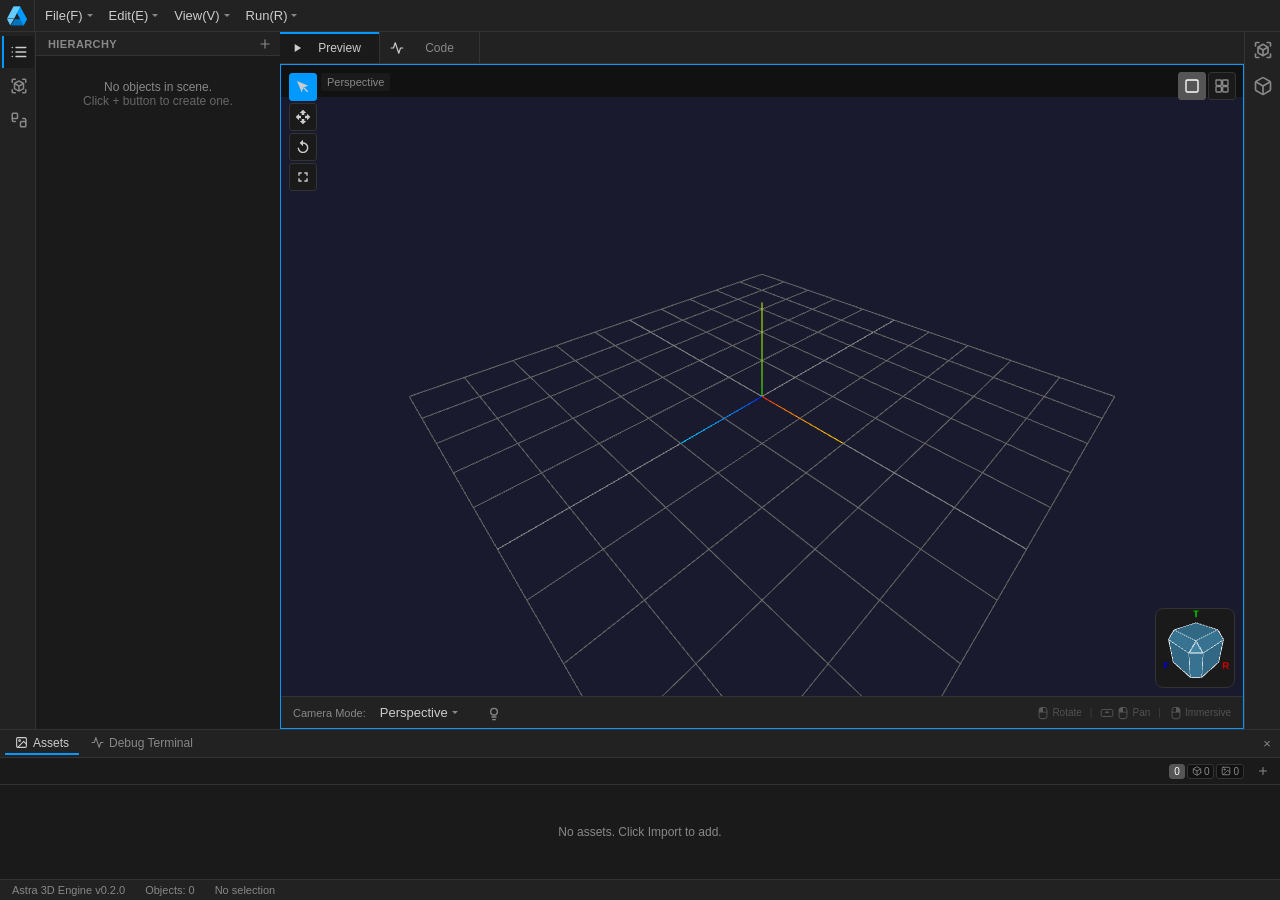
==== commit dbd5b80f: "Deploy Astra3DEngine preview a4d98da" ====
--- a/develop/index.html
+++ b/develop/index.html
@@ -3,10 +3,10 @@
   <head>
     <meta charset="UTF-8" />
     <meta name="viewport" content="width=device-width, initial-scale=1.0" />
-    <title>Astra 3D Engine</title>
+    <title>Astra3DEngine</title>
     <link rel="icon" href="/develop/assets/icon-D2zsxM4B.svg" />
-    <script type="module" crossorigin src="/develop/assets/index-BeC775yB.js"></script>
-    <link rel="stylesheet" crossorigin href="/develop/assets/index-DW9O5vij.css">
+    <script type="module" crossorigin src="/develop/assets/index-DYEiPJXU.js"></script>
+    <link rel="stylesheet" crossorigin href="/develop/assets/index-D7ScibCw.css">
   </head>
   <body>
     <div id="root"></div>
--- a/develop/assets/index-D7ScibCw.css
+++ b/develop/assets/index-D7ScibCw.css
@@ -0,0 +1 @@
+:root{--bg-dark: #111111;--bg-panel: #1a1a1a;--bg-toolbar: #222222;--bg-hover: #2a2a2a;--hover-bg: #2a2a2a;--accent: #555555;--accent-hover: #666666;--accent-active: #0099ff;--text-primary: #cccccc;--text-secondary: #888888;--text-muted: #666666;--border: #333333;--success: #4caf50;--danger: #f44336;--danger-dark: #e53935;--bg-primary: #1e1e1e;--bg-secondary: #252526;--bg-tertiary: #2d2d30;--border-color: #3c3c3c;--accent-color: #0099ff;--selection-bg: rgba(66, 133, 244, .2);--selection-text: #ffffff;--error-color: #f44336;--theme-color: #0099ff;--icon-filter: invert(1);--icon-opacity: .85}[data-theme=light]{--bg-dark: #f5f5f5;--bg-panel: #ffffff;--bg-toolbar: #f0f0f0;--bg-hover: #e5e5e5;--hover-bg: #e5e5e5;--accent: #e0e0e0;--accent-hover: #d0d0d0;--accent-active: #0099ff;--text-primary: #333333;--text-secondary: #666666;--text-muted: #999999;--border: #cccccc;--success: #4caf50;--danger: #f44336;--danger-dark: #e53935;--bg-primary: #ffffff;--bg-secondary: #f5f5f5;--bg-tertiary: #e8e8e8;--border-color: #cccccc;--accent-color: #0099ff;--selection-bg: rgba(66, 133, 244, .15);--selection-text: #333333;--error-color: #f44336;--theme-color: #0099ff;--icon-filter: none;--icon-opacity: .6}*{margin:0;padding:0;box-sizing:border-box;user-select:none;-webkit-user-select:none}body{font-family:-apple-system,BlinkMacSystemFont,Segoe UI,Roboto,Oxygen,Ubuntu,Cantarell,Fira Sans,Droid Sans,Helvetica Neue,sans-serif;-webkit-font-smoothing:antialiased;-moz-osx-font-smoothing:grayscale;background-color:var(--bg-dark);color:var(--text-primary);overflow:hidden}.app-container{display:flex;flex-direction:column;height:100vh;width:100vw}.main-content-wrapper{display:flex;flex-direction:column;flex:1;min-height:0}.main-content{display:flex;flex:1;overflow:hidden}.bottom-area{flex-shrink:0}input[type=color]::-webkit-color-swatch{border:none}input[type=color]::-moz-color-swatch{border:none}.toolbar{display:flex;align-items:center;justify-content:space-between;background-color:var(--bg-toolbar);padding:0;border-bottom:1px solid var(--border);height:32px}.toolbar-electron{-webkit-app-region:drag}.toolbar-left{display:flex;align-items:center}.toolbar-logo-wrapper{position:relative;display:flex;align-items:center;padding:2px;border-right:1px solid var(--border);margin-right:2px;-webkit-app-region:no-drag}.toolbar-logo-btn{background:transparent;border:none;width:30px;height:32px;padding:0;cursor:pointer;display:flex;align-items:center;justify-content:center;border-radius:2px;transition:background-color .15s}.toolbar-logo-btn:hover{background-color:var(--bg-panel)}.toolbar-logo-btn svg{display:block}.toolbar-logo{width:20px;height:20px;display:block}.logo-dropdown-menu{position:absolute;top:100%;left:0;margin-top:2px;min-width:100px;background-color:var(--bg-panel);border:1px solid var(--border);border-radius:0 0 6px 6px;box-shadow:0 4px 12px #00000026;z-index:1000;overflow:hidden}.logo-menu-item{display:block;width:100%;padding:6px 10px;background:transparent;border:none;color:var(--text-primary);font-size:12px;text-align:left;cursor:pointer;transition:background-color .15s}.logo-menu-item:hover{background-color:var(--accent)}.toolbar-menus{display:flex;align-items:center;gap:0;-webkit-app-region:no-drag}.menu-btn{background:transparent;border:none;color:var(--text-primary);padding:4px 8px;border-radius:2px;cursor:pointer;font-size:13px;transition:background-color .15s}.menu-btn:hover{background-color:var(--bg-panel)}.toolbar-filename{display:flex;align-items:center;margin-left:12px;padding-left:12px;border-left:1px solid var(--border)}.filename-text{color:var(--text-secondary);font-size:12px;max-width:200px;overflow:hidden;text-overflow:ellipsis;white-space:nowrap}.toolbar-window-controls{display:flex;align-items:stretch;height:100%;-webkit-app-region:no-drag}.window-control-btn{display:flex;align-items:center;justify-content:center;width:46px;height:100%;background:transparent;border:none;color:var(--text-secondary);cursor:pointer;transition:background-color .15s,color .15s}.window-control-btn svg{display:block}.window-control-btn:hover{background-color:var(--accent);color:var(--text-primary)}.window-control-btn.close:hover{background-color:#e11d48;color:#fff}.toolbar-spacer{flex:1;-webkit-app-region:drag}.dropdown-trigger{display:flex;align-items:center;gap:2px;flex:none;white-space:nowrap}.dropdown-trigger:after{content:"";border-style:solid;border-width:3px 3px 0 3px;border-color:var(--text-secondary) transparent transparent transparent;margin-left:2px;transition:transform .15s,border-color .15s}.dropdown-trigger:hover:after{border-color:var(--text-primary) transparent transparent transparent}.szh-menu-button{background:transparent;border:none;cursor:pointer;width:auto}.szh-menu{z-index:1000;min-width:180px;max-width:340px;padding:1px!important;font-size:12px;line-height:1.35;color:var(--text-primary)!important;background-color:var(--bg-toolbar)!important;border:1px solid var(--border)!important;border-radius:4px;box-shadow:0 2px 8px #00000040}.szh-menu__item{display:flex;align-items:center;gap:6px;width:100%;padding:3px 8px!important;margin:0;border-radius:3px;color:var(--text-primary)!important;font-size:12px;cursor:pointer;transition:background-color .1s}.szh-menu__item--hover,.szh-menu__item--active{background-color:var(--bg-hover)!important;color:var(--text-primary)!important}.szh-menu__item--focusable{background-color:transparent!important}.szh-menu__item--disabled{color:var(--text-muted)!important;opacity:.6;cursor:not-allowed}.szh-menu__item--disabled .dropdown-icon{color:var(--text-muted)}.szh-menu__item.danger,.szh-menu__item.danger .dropdown-icon{color:var(--danger)!important}.szh-menu__item--hover.danger{background-color:#f443361f!important}.szh-menu__item.active,.szh-menu__item--checked{background-color:var(--bg-hover)!important;color:var(--text-primary)!important}.szh-menu__divider{margin:2px 4px!important;background-color:var(--border)!important;height:1px}.szh-menu__arrow{background-color:var(--bg-toolbar)!important;border-left-color:var(--border)!important;border-top-color:var(--border)!important}.dropdown-rounded-all{border-radius:4px}.dropdown-rounded-none{border-radius:0}.dropdown-rounded-top{border-radius:4px 4px 0 0}.dropdown-rounded-bottom{border-radius:0 0 4px 4px}.dropdown-rounded-tl{border-top-left-radius:4px}.dropdown-rounded-tr{border-top-right-radius:4px}.dropdown-rounded-bl{border-bottom-left-radius:4px}.dropdown-rounded-br{border-bottom-right-radius:4px}.dropdown-label{flex:1;overflow:hidden;text-overflow:ellipsis;white-space:nowrap}.dropdown-icon{width:14px;height:14px;display:flex;align-items:center;justify-content:center;color:var(--text-secondary);flex-shrink:0}.dropdown-icon svg{width:14px;height:14px}.dropdown-shortcut{margin-left:auto;padding-left:16px;font-size:11px;color:var(--text-muted)}.dropdown-check{color:var(--accent-active);font-size:12px;margin-left:8px;flex-shrink:0}.menu-icon{width:14px;height:14px;color:var(--text-primary)}.menu-icon path{fill:currentColor}.left-sidebar{display:flex;flex-direction:column;background-color:var(--bg-panel);overflow:hidden;height:100%}.left-sidebar.all-collapsed{width:auto;flex-direction:row;min-width:0}.center-area{flex:1;display:flex;flex-direction:column;overflow:hidden;min-width:0}.right-sidebar{display:flex;flex-direction:column;background-color:var(--bg-panel)}.right-sidebar.all-collapsed{width:auto;min-width:0}.resizable-panel{display:flex;flex-direction:column;position:relative;overflow:hidden}.resize-handle{position:absolute;top:0;bottom:0;width:4px;cursor:ew-resize;z-index:10;background:transparent;transition:background-color .2s}.resize-handle:hover{background:var(--accent)}.resize-handle.dragging{background:var(--accent-active)}.resize-handle-left{left:0}.resize-handle-right{right:0}.resize-handle-top{left:0;right:0;top:0;bottom:auto;width:100%;height:4px;cursor:ns-resize}.panel{display:flex;flex-direction:column;background-color:var(--bg-panel)}.panel-header{display:flex;align-items:center;justify-content:space-between;height:24px;padding:0 6px;background-color:var(--bg-toolbar);border-bottom:1px solid var(--border);font-weight:600;font-size:10px;text-transform:uppercase;letter-spacing:.5px;line-height:1;cursor:pointer;-webkit-user-select:none;user-select:none}.panel-header:hover{background-color:var(--hover-bg)}.panel-header-left{display:flex;align-items:center;gap:3px}.panel-header-right{display:flex;align-items:center;gap:2px}.panel-collapse-icon{display:flex;align-items:center;justify-content:center;width:12px;height:12px}.collapse-icon{width:10px;height:10px;color:var(--text-secondary)}.panel-title{color:var(--text-primary);font-size:10px}.collapsible-panel.collapsed .panel-header{border-bottom:none}.collapsible-panel.collapsed{flex:none!important;min-height:0!important}.collapsible-panel.vertical-collapsed{width:24px;min-width:24px;flex:none!important;cursor:pointer;display:flex;align-items:center;justify-content:center;background-color:var(--bg-toolbar);border-right:1px solid var(--border)}.collapsible-panel.vertical-collapsed:hover{background-color:var(--hover-bg)}.panel-vertical-title{writing-mode:vertical-rl;text-orientation:mixed;font-size:11px;font-weight:600;color:var(--text-secondary);text-transform:uppercase;letter-spacing:.5px}.panel-vertical-header-right{position:absolute;bottom:4px;left:0;right:0;display:flex;justify-content:center}.left-sidebar.all-collapsed .collapsible-panel.vertical-collapsed{border-right:none;border-bottom:1px solid var(--border)}.left-sidebar.all-collapsed .collapsible-panel.vertical-collapsed:last-child{border-bottom:none;border-right:1px solid var(--border)}.right-sidebar.all-collapsed .collapsible-panel.vertical-collapsed{border-left:1px solid var(--border);border-right:none}.panel-content{flex:1;overflow-y:auto;padding:6px;min-height:0}.hierarchy-panel .panel-content,.prefabs-panel .panel-content{padding:4px 0}.prefabs-panel{flex:1;min-height:100px;overflow:hidden}.prefabs-panel.collapsed{flex:none!important;min-height:0!important}.panel-resize-handle{height:4px;width:100%;background:transparent;cursor:ns-resize;transition:background-color .2s;flex-shrink:0}.panel-resize-handle:hover{background:var(--accent)}.panel-resize-handle:active{background:var(--accent-active)}.prefabs-panel .prefabs-empty{color:var(--text-secondary);text-align:center;padding:20px;font-size:12px}.prefabs-panel .prefabs-empty-hint{opacity:.7;margin-top:8px;font-size:11px}.prefab-item{display:flex;align-items:center;padding:3px 6px;margin:0;border-radius:0;cursor:pointer;transition:background-color .1s;gap:6px;border-left:2px solid transparent}.prefab-item:hover{background-color:var(--hover-bg)}.prefab-item.selected{background-color:var(--accent);border-left-color:var(--accent-active)}.prefab-item-icon{font-size:14px;width:18px;text-align:center;flex-shrink:0;display:flex;align-items:center;justify-content:center}.prefab-icon{width:14px;height:14px;color:var(--text-secondary)}.prefab-item.selected .prefab-icon{color:var(--text-primary)}.prefab-item-name{flex:1;font-size:12px;overflow:hidden;text-overflow:ellipsis;white-space:nowrap}.prefab-instance-count{font-size:10px;color:var(--text-secondary);flex-shrink:0}.prefab-item:hover .icon-btn{opacity:1}.add-menu-container{position:relative}.add-menu-trigger{width:18px;height:18px;display:flex;align-items:center;justify-content:center;background:transparent;border:none;border-radius:3px;cursor:pointer;color:var(--text-secondary);transition:all .15s}.add-menu-trigger:hover{background:var(--bg-hover);color:var(--text-primary)}.add-menu-icon{width:12px;height:12px}.add-menu-dropdown{position:fixed;margin-top:2px;background:var(--bg-panel);border:1px solid var(--border);border-radius:3px;box-shadow:0 4px 12px #0000004d;min-width:100px;z-index:1000;overflow:hidden;padding:2px 0}.add-menu-item{display:flex;align-items:center;gap:6px;padding:4px 8px;font-size:11px;color:var(--text-primary);cursor:pointer;transition:background .1s}.add-menu-item:hover{background:var(--accent)}.add-menu-divider{height:1px;background:var(--border);margin:4px 0}.add-menu-item-icon{width:12px;height:12px;color:var(--text-secondary)}.add-menu-item:hover .add-menu-item-icon{color:var(--text-primary)}.scene-panel{flex:1;min-height:0;overflow:hidden;display:flex;flex-direction:column}.scene-toolbar{display:flex;align-items:center;justify-content:flex-end;padding:4px 6px;border-bottom:1px solid var(--border);flex-shrink:0}.scene-panel.collapsed:not(.vertical-collapsed){flex:none!important;min-height:0!important;height:auto!important;max-height:30px}.scene-panel.vertical-collapsed{flex:none!important;height:100%!important;min-height:100%!important}.scene-list{flex:1;overflow-y:auto;padding:0}.scene-item{display:flex;align-items:center;padding:3px 6px;margin:0;border-radius:0;cursor:pointer;transition:background-color .1s;border-left:2px solid transparent;user-select:none;-webkit-user-select:none;gap:6px}.scene-item:hover{background-color:var(--hover-bg)}.scene-item.active{background-color:var(--accent);border-left-color:var(--accent-active)}.scene-item.is-main{border-left-color:var(--accent-active)}.scene-item-icon-wrapper{width:16px;height:16px;display:flex;align-items:center;justify-content:center;margin-right:6px}.scene-item-icon{width:14px;height:14px;color:var(--text-secondary);flex-shrink:0}.scene-item.active .scene-item-icon{color:var(--text-primary)}.scene-main-star{width:10px;height:10px;color:var(--accent-active);margin-left:4px}.scene-item-name{flex:1;font-size:12px;color:var(--text-primary);overflow:hidden;text-overflow:ellipsis;white-space:nowrap}.scene-item-actions{display:flex;gap:2px;opacity:0;transition:opacity .1s}.scene-item:hover .scene-item-actions{opacity:1}.scene-action-btn{background:none;border:none;padding:2px;cursor:pointer;border-radius:2px;display:flex;align-items:center;justify-content:center}.scene-action-btn:hover{background-color:var(--hover-bg)}.scene-action-icon{width:12px;height:12px;color:var(--text-secondary)}.scene-action-btn.scene-action-danger .scene-action-icon{color:#f44336}.scene-action-btn.scene-action-danger:hover{background-color:#f4433626}.scene-empty{display:flex;flex-direction:column;align-items:center;justify-content:center;padding:20px;color:var(--text-secondary);font-size:12px;gap:12px}.scene-empty-create-btn{display:flex;align-items:center;gap:6px;background-color:var(--accent);border:none;padding:6px 12px;border-radius:3px;color:var(--text-primary);font-size:12px;cursor:pointer;transition:background-color .1s}.scene-empty-create-btn:hover{background-color:var(--accent-active)}.scene-empty-create-icon{width:12px;height:12px}.scene-current-info{padding:8px;background-color:var(--bg-dark);border-top:1px solid var(--border);display:flex;flex-direction:column;gap:4px}.scene-info-label{font-size:11px;color:var(--text-muted)}.scene-info-value{display:flex;align-items:center;gap:6px;font-size:12px;color:var(--text-primary)}.scene-info-icon{width:12px;height:12px;color:var(--text-secondary)}.scene-info-main-star{width:10px;height:10px;color:var(--accent-active)}.hierarchy-panel{flex:1;min-height:200px;overflow:hidden}.hierarchy-panel.collapsed{flex:none!important;min-height:0!important}.hierarchy-search{display:flex;align-items:center;padding:6px 8px;background-color:var(--bg-panel);border-bottom:1px solid var(--border);gap:6px}.hierarchy-search-icon{width:14px;height:14px;color:var(--text-muted);flex-shrink:0}.hierarchy-search-input{flex:1;background-color:var(--bg-dark);border:1px solid var(--border);border-radius:3px;padding:4px 6px;color:var(--text-primary);font-size:12px;min-width:0}.hierarchy-search-input:focus{outline:none;border-color:var(--accent-active)}.hierarchy-search-input::placeholder{color:var(--text-muted)}.hierarchy-search-clear{background:none;border:none;color:var(--text-muted);cursor:pointer;padding:0 4px;font-size:14px;line-height:1;border-radius:2px}.hierarchy-search-clear:hover{background-color:var(--hover-bg);color:var(--text-primary)}.hierarchy-item{display:flex;align-items:center;padding:3px 6px;margin:0;border-radius:0;cursor:pointer;transition:background-color .1s;border-left:2px solid transparent;user-select:none;-webkit-user-select:none}.hierarchy-item:hover{background-color:var(--hover-bg)}.hierarchy-item.selected{background-color:var(--accent);border-left-color:var(--accent-active)}.hierarchy-item-icon{width:16px;height:16px;margin-right:6px;display:flex;align-items:center;justify-content:center}.hierarchy-icon{width:14px;height:14px;color:var(--text-secondary)}.hierarchy-item.selected .hierarchy-icon{color:var(--text-primary)}.hierarchy-item-name{flex:1;font-size:12px;overflow:hidden;text-overflow:ellipsis;white-space:nowrap}.hierarchy-item:hover .icon-btn{opacity:1}.hierarchy-actions{display:flex;gap:6px;padding:6px;border-top:1px solid var(--border)}.hierarchy-item.prefab-instance{border-left-color:var(--accent-active)}.hierarchy-prefab-badge{font-size:9px;padding:1px 4px;background-color:var(--accent);border-radius:3px;margin-right:4px;color:var(--text-primary);font-weight:600}.context-menu{background-color:var(--bg-panel);border:1px solid var(--border);border-radius:3px;box-shadow:0 4px 12px #0000004d;min-width:160px;padding:2px 0}.context-menu-item{padding:6px 10px;font-size:12px;cursor:pointer;transition:background-color .1s}.context-menu-item:hover{background-color:var(--accent)}.context-menu-item.context-menu-danger{color:#f44336}.context-menu-item.context-menu-danger:hover{background-color:#f4433626}.context-menu-divider{height:1px;background-color:var(--border);margin:4px 0}.context-menu-icon{width:14px;height:14px;vertical-align:middle;margin-right:6px}.context-menu-disabled{opacity:.4;cursor:not-allowed;pointer-events:none}.hierarchy-rename-input{flex:1;background-color:var(--bg-dark);border:1px solid var(--accent-active);border-radius:3px;padding:2px 6px;color:var(--text-primary);font-size:12px;outline:none}.hierarchy-item.dragging{opacity:.5;background-color:var(--hover-bg)}.hierarchy-item.drop-before{position:relative}.hierarchy-item.drop-before:before{content:"";position:absolute;top:-2px;left:0;right:0;height:2px;background-color:var(--accent-active);border-radius:1px}.hierarchy-item.drop-after{position:relative}.hierarchy-item.drop-after:after{content:"";position:absolute;bottom:-2px;left:0;right:0;height:2px;background-color:var(--accent-active);border-radius:1px}.hierarchy-item.drop-inside{background-color:#4078c04d;border-left-color:var(--accent-active);border-left-width:3px}.hierarchy-expand-icon{width:16px;height:16px;margin-right:4px;color:var(--text-secondary);display:flex;align-items:center;justify-content:center;cursor:pointer;transition:transform .15s;flex-shrink:0;border-radius:2px}.hierarchy-expand-icon:hover{color:var(--text-primary);background-color:var(--hover-bg)}.hierarchy-expand-icon.expanded{transform:rotate(90deg)}.hierarchy-expand-svg{width:12px;height:12px}.hierarchy-expand-placeholder{width:16px;margin-right:4px;flex-shrink:0}.scene-selector-container{position:relative;padding:6px 8px;background-color:var(--bg-panel);border-bottom:1px solid var(--border)}.scene-selector-trigger{display:flex;align-items:center;padding:6px 8px;background-color:var(--bg-dark);border:1px solid var(--border);border-radius:3px;cursor:pointer;transition:background-color .1s,border-color .1s;gap:6px;-webkit-user-select:none;user-select:none}.scene-selector-trigger:hover{background-color:var(--hover-bg);border-color:var(--accent)}.scene-selector-icon{width:14px;height:14px;color:var(--text-secondary);flex-shrink:0}.scene-selector-name{flex:1;font-size:12px;color:var(--text-primary);overflow:hidden;text-overflow:ellipsis;white-space:nowrap}.scene-main-badge{width:12px;height:12px;color:var(--accent-active);flex-shrink:0}.scene-selector-chevron{width:12px;height:12px;color:var(--text-muted);flex-shrink:0;transition:transform .15s}.scene-selector-dropdown{position:absolute;top:100%;left:8px;right:8px;margin-top:2px;background-color:var(--bg-panel);border:1px solid var(--border);border-radius:3px;box-shadow:0 4px 12px #0000004d;z-index:100;max-height:300px;overflow-y:auto}.scene-selector-item{display:flex;align-items:center;padding:6px 8px;cursor:pointer;transition:background-color .1s;gap:6px;-webkit-user-select:none;user-select:none}.scene-selector-item:hover{background-color:var(--hover-bg)}.scene-selector-item.active{background-color:var(--accent)}.scene-selector-item-icon{width:14px;height:14px;color:var(--text-secondary);flex-shrink:0}.scene-selector-item.active .scene-selector-item-icon{color:var(--text-primary)}.scene-selector-item-name{flex:1;font-size:12px;color:var(--text-primary);overflow:hidden;text-overflow:ellipsis;white-space:nowrap}.scene-item-main-badge{width:10px;height:10px;color:var(--accent-active);flex-shrink:0}.scene-object-count{font-size:11px;color:var(--text-muted);flex-shrink:0}.scene-selector-divider{height:1px;background-color:var(--border);margin:4px 0}.scene-create-new{color:var(--accent-active)}.scene-create-new:hover{background-color:#4078c026}.scene-rename-input{flex:1;background-color:var(--bg-dark);border:1px solid var(--accent-active);border-radius:3px;padding:2px 6px;color:var(--text-primary);font-size:12px;outline:none;min-width:0}.sidebar{display:flex;flex-direction:row;height:100%;min-height:0}.activity-bar{width:36px;flex-shrink:0;display:flex;flex-direction:column;align-items:center;padding-top:4px;gap:2px;background-color:var(--bg-toolbar);border-right:1px solid var(--border)}.activity-bar-item{width:32px;height:32px;display:flex;align-items:center;justify-content:center;background:transparent;border:none;border-left:2px solid transparent;color:var(--text-secondary);cursor:pointer;transition:color .15s,background-color .15s,border-color .15s}.activity-bar-item:hover{color:var(--text-primary)}.activity-bar-item.active{color:var(--text-primary);border-left-color:var(--accent-active);background-color:var(--bg-panel)}.activity-bar-icon{width:18px;height:18px}.sidebar-title{display:flex;align-items:center;justify-content:space-between;height:24px;padding:0 4px 0 12px;background-color:var(--bg-toolbar);border-bottom:1px solid var(--border);font-size:11px;font-weight:600;text-transform:uppercase;letter-spacing:.4px;color:var(--text-secondary);flex-shrink:0}.sidebar-title-label{flex:1;min-width:0;overflow:hidden;text-overflow:ellipsis;white-space:nowrap}.sidebar-title-actions{display:flex;align-items:center;gap:2px;flex-shrink:0}.sidebar-action-btn{width:22px;height:22px;display:flex;align-items:center;justify-content:center;background:transparent;border:none;border-radius:3px;color:var(--text-secondary);cursor:pointer;transition:background-color .15s,color .15s}.sidebar-action-btn:hover{background-color:var(--bg-hover);color:var(--text-primary)}.sidebar-action-icon{width:14px;height:14px}.sidebar-main{flex:1;min-width:0;display:flex;flex-direction:column;overflow:hidden}.sidebar-content{flex:1;min-height:0;overflow:hidden;display:flex;flex-direction:column}.dock{display:flex;flex-direction:column;height:100%;min-height:0;background-color:var(--bg-panel)}.dock-tabs{display:flex;align-items:center;gap:0;height:28px;flex-shrink:0;background-color:var(--bg-toolbar);border-bottom:1px solid var(--border);padding:0 4px;overflow-x:auto}.dock-tab{display:flex;align-items:center;gap:5px;height:22px;padding:0 10px;margin:0 1px;background:transparent;border:none;border-bottom:2px solid transparent;color:var(--text-secondary);font-size:12px;cursor:pointer;white-space:nowrap;transition:color .15s,border-color .15s}.dock-tab:hover{color:var(--text-primary)}.dock-tab.active{color:var(--text-primary);border-bottom-color:var(--accent-active)}.dock-tab-icon{width:13px;height:13px}.dock-collapse-btn{width:18px;height:18px;margin-left:auto;background:transparent;border:none;color:var(--text-secondary);cursor:pointer;border-radius:3px;font-size:13px;line-height:1}.dock-collapse-btn:hover{background-color:var(--bg-hover);color:var(--text-primary)}.dock-reopen-bar{width:100%;height:24px;display:flex;align-items:center;justify-content:center;background-color:var(--bg-toolbar);border:none;border-bottom:1px solid var(--border);color:var(--text-secondary);font-size:11px;cursor:pointer}.dock-reopen-bar:hover{background-color:var(--bg-hover);color:var(--text-primary)}.dock-content{flex:1;min-height:0;overflow:hidden;display:flex;flex-direction:column}.dock-terminal-placeholder{flex:1;display:flex;flex-direction:column;padding:12px 16px;gap:6px;color:var(--text-secondary);font-size:12px}.dock-terminal-title{font-weight:600;color:var(--text-primary)}.dock-terminal-hint{opacity:.7}.editor-tab-bar{display:flex;align-items:stretch;height:32px;flex-shrink:0;background-color:var(--bg-toolbar);border-bottom:1px solid var(--border);padding:0;overflow-x:auto;overflow-y:hidden;scrollbar-width:thin}.editor-tab{position:relative;display:flex;align-items:center;gap:6px;padding:0 10px;min-width:100px;max-width:200px;height:100%;background:transparent;border:none;border-right:1px solid var(--border);color:var(--text-secondary);font-size:12px;cursor:pointer;-webkit-user-select:none;user-select:none;white-space:nowrap;transition:background-color .12s,color .12s}.editor-tab:hover{background-color:var(--bg-hover);color:var(--text-primary)}.editor-tab.active{color:var(--text-primary);background-color:var(--bg-panel);box-shadow:inset 0 2px 0 var(--accent-active)}.editor-tab-icon{width:14px;height:14px;flex-shrink:0;color:var(--text-primary)}.editor-tab-title{flex:1;overflow:hidden;text-overflow:ellipsis;white-space:nowrap}.center-area-body{flex:1;min-height:0;display:flex}.code-editor-placeholder{flex:1;display:flex;flex-direction:column;align-items:center;justify-content:center;gap:8px;color:var(--text-secondary);font-size:13px;background-color:var(--bg-dark)}.code-editor-title{font-weight:600;color:var(--text-primary)}.code-editor-hint{opacity:.7;font-size:12px}.inspector-section{margin-bottom:10px}.inspector-section-title{font-size:11px;font-weight:600;color:var(--text-secondary);margin-bottom:4px;text-transform:uppercase}.inspector-relative-hint{font-size:10px;font-weight:400;color:var(--accent);margin-left:4px}.inspector-row{display:flex;align-items:center;margin-bottom:4px}.inspector-label{width:65px;font-size:11px;color:var(--text-secondary);flex-shrink:0}.inspector-input{flex:1;background-color:var(--bg-dark);border:1px solid var(--border);border-radius:3px;padding:4px 6px;color:var(--text-primary);font-size:12px}.inspector-input:focus{outline:none;border-color:var(--accent-active)}.inspector-input:disabled{opacity:.6;cursor:not-allowed}.inspector-select{cursor:pointer;padding-right:20px;background-image:url("data:image/svg+xml,%3Csvg xmlns='http://www.w3.org/2000/svg' width='12' height='12' viewBox='0 0 24 24' fill='none' stroke='%23888' stroke-width='2'%3E%3Cpath d='M6 9l6 6 6-6'/%3E%3C/svg%3E");background-repeat:no-repeat;background-position:right 6px center;-webkit-appearance:none;-moz-appearance:none;appearance:none}.inspector-select::-ms-expand{display:none}.inspector-color{width:55px;height:24px;padding:2px;cursor:pointer}.inspector-vector3,.inspector-vector2{display:flex;gap:4px;flex:1;min-width:0}.vector-input{flex:1;display:flex;align-items:center;gap:4px;min-width:0}.vector-input input{flex:1;text-align:center;min-width:0;width:100%}.vector-label{font-size:10px;color:var(--text-muted);width:10px;flex-shrink:0}.inspector-empty{display:flex;flex-direction:column;align-items:center;justify-content:center;height:180px;color:var(--text-secondary);text-align:center;padding:15px}.inspector-empty-icon{font-size:40px;margin-bottom:10px;opacity:.3}.inspector-empty-hint{font-size:11px;color:var(--text-muted);margin-bottom:10px;line-height:1.4}.inspector-prefab-section{background-color:var(--bg-dark);border-radius:6px;padding:8px;margin-bottom:14px}.inspector-prefab-info{display:flex;align-items:center;gap:8px;margin-bottom:8px}.inspector-prefab-badge{font-size:16px}.inspector-prefab-icon{width:16px;height:16px;color:var(--accent-active)}.inspector-prefab-name{font-size:12px;font-weight:600;color:var(--accent-active)}.inspector-prefab-actions{display:flex;gap:6px;flex-wrap:wrap}.inspector-color-row{display:flex;align-items:center;gap:8px;flex:1}.inspector-vector3-with-override{display:flex;flex-direction:column;flex:1;gap:4px}.inspector-override-label{display:flex;align-items:center;gap:4px;font-size:10px;color:var(--text-secondary);cursor:pointer}.inspector-override-label input[type=checkbox]{width:12px;height:12px;cursor:pointer}.btn-secondary{background-color:transparent;border:1px solid var(--border);color:var(--text-secondary)}.btn-secondary:hover{background-color:var(--hover-bg);color:var(--text-primary)}.inspector-clear-btn{width:18px;height:18px;padding:0;border:none;background:transparent;cursor:pointer;display:flex;align-items:center;justify-content:center;border-radius:3px}.inspector-clear-btn:hover{background-color:var(--hover-bg)}.inspector-clear-icon{width:14px;height:14px;color:var(--text-secondary)}.inspector-clear-btn:hover .inspector-clear-icon{color:var(--text-primary)}.inspector-container{display:flex;flex-direction:row;align-items:stretch;min-height:0;height:100%;flex-shrink:0;width:auto}.inspector-content{display:flex;flex-direction:column;background-color:var(--bg-panel);border-right:1px solid var(--border);position:relative;width:280px;min-width:200px;max-width:400px}.inspector-resize-handle{position:absolute;left:0;top:0;bottom:0;width:4px;cursor:ew-resize;background-color:transparent;transition:background-color .2s ease}.inspector-resize-handle:hover{background-color:var(--accent)}.inspector-header{display:flex;align-items:center;justify-content:space-between;padding:8px 12px;border-bottom:1px solid var(--border);background-color:var(--bg-toolbar);min-height:36px}.inspector-header-title{font-size:12px;font-weight:600;color:var(--text-primary)}.inspector-body{flex:1;overflow-y:auto;overflow-x:hidden;padding:12px}.inspector-sidebar{width:36px;min-width:36px;max-width:36px;height:100%;background-color:var(--bg-toolbar);display:flex;flex-direction:column;align-items:stretch;padding:0;gap:0;box-sizing:border-box;overflow:hidden}.inspector-container:not(.panel-expanded) .inspector-sidebar{border-left:1px solid var(--border)}.inspector-container.panel-expanded .inspector-sidebar{border-left:none}.inspector-sidebar-btn{width:36px;height:36px;padding:0 8px 0 0;border:none;background:transparent;cursor:pointer;display:flex;align-items:center;justify-content:flex-end;border-radius:0;position:relative;overflow:hidden;transition:background-color .2s ease;box-sizing:border-box;flex-shrink:0}.inspector-sidebar-btn:before{content:"";position:absolute;right:0;top:0;bottom:0;width:0;background-color:var(--theme-color);transition:width .15s ease}.inspector-sidebar-btn.active:before{width:2px}.inspector-sidebar-btn:hover,.inspector-sidebar-btn.active{background-color:var(--hover-bg)}.inspector-sidebar-icon{width:20px;height:20px;color:var(--text-secondary);transition:color .2s ease}.inspector-sidebar-btn:hover .inspector-sidebar-icon,.inspector-sidebar-btn.active .inspector-sidebar-icon{color:var(--text-primary)}.viewport-container{flex:1;position:relative;background-color:var(--bg-dark);overflow:hidden;width:100%;height:100%}.viewport-container canvas{display:block;position:relative;z-index:1}.viewport-toolbar{position:absolute;top:8px;left:8px;display:flex;flex-direction:column;gap:2px;z-index:100}.viewport-tool-btn{width:28px;height:28px;background-color:var(--bg-panel);border:1px solid var(--border);color:var(--text-primary);border-radius:3px;cursor:pointer;font-size:14px;display:flex;align-items:center;justify-content:center;transition:all .15s}.tool-icon{width:16px;height:16px}.viewport-tool-btn:hover{background-color:var(--accent-hover);border-color:var(--accent-active)}.viewport-tool-btn.active{background-color:var(--accent-active);border-color:var(--accent-active)}.viewport-overlay{position:absolute;top:8px;left:40px;display:flex;gap:3px;pointer-events:none;z-index:10}.viewport-label{background-color:var(--bg-panel);color:var(--text-secondary);padding:3px 6px;border-radius:3px;font-size:11px}.view-cube{position:absolute;bottom:40px;right:8px;width:80px;height:80px;z-index:100;cursor:grab;border-radius:8px;overflow:hidden;background-color:var(--bg-panel);border:1px solid var(--border)}.view-cube:active{cursor:grabbing}.view-cube canvas{display:block}.view-cube.hidden{display:none}.viewport-dock{position:absolute;bottom:0;left:0;right:0;height:32px;background-color:var(--bg-toolbar);border-top:1px solid var(--border);display:flex;align-items:center;padding:0 12px;gap:12px;z-index:100}.viewport-dock-item{display:flex;align-items:center;gap:6px}.viewport-dock-label{color:var(--text-secondary);font-size:11px}.viewport-dock-select{background-color:var(--bg-panel);border:1px solid var(--border);color:var(--text-primary);padding:3px 8px;border-radius:3px;font-size:11px;cursor:pointer;outline:none}.viewport-dock-select:hover{border-color:var(--accent-active)}.viewport-dock-select:focus{border-color:var(--accent-active)}.viewport-dock-btn{background-color:transparent;border:none;color:var(--text-secondary);width:32px;height:32px;padding:0;border-radius:0;font-size:11px;cursor:pointer;outline:none;display:flex;align-items:center;justify-content:center;transition:background-color .15s ease}.viewport-dock-btn:hover{background-color:var(--bg-panel);color:var(--text-primary)}.viewport-dock-btn.active{background-color:var(--accent);color:#fff}.dock-icon{width:16px;height:16px}.camera-mode-dropdown{display:inline-flex}.viewport-control-hint{margin-left:auto;display:flex;align-items:center;gap:4px}.hint-group{display:flex;align-items:center;gap:2px}.hint-icon{width:14px;height:14px;color:var(--text-muted);opacity:.8}.hint-text{color:var(--text-muted);font-size:10px;opacity:.7}.hint-separator{color:var(--text-muted);font-size:10px;opacity:.4;margin:0 4px}.camera-mode-dropdown .menu-btn{background-color:var(--bg-panel);border:1px solid var(--border);color:var(--text-primary);padding:3px 8px;border-radius:3px;font-size:11px;cursor:pointer;min-width:80px}.camera-mode-dropdown .menu-btn:hover{border-color:var(--accent-active)}.camera-mode-dropdown .dropdown-content{min-width:100px}.multi-viewport-container{flex:1;position:relative;background-color:var(--bg-dark);overflow:hidden}.multi-viewport-layout-toggle{position:absolute;top:8px;right:8px;display:flex;gap:2px;z-index:200}.layout-toggle-btn{width:28px;height:28px;background-color:var(--bg-panel);border:1px solid var(--border);color:var(--text-secondary);border-radius:3px;cursor:pointer;display:flex;align-items:center;justify-content:center;transition:all .15s}.layout-toggle-btn:hover{border-color:var(--accent);color:var(--text-primary)}.layout-toggle-btn.active{background-color:var(--accent);border-color:var(--accent);color:#fff}.layout-icon{width:16px;height:16px}.multi-viewport-item{position:absolute;overflow:hidden;border:1px solid transparent;transition:border-color .15s}.multi-viewport-item:hover{border-color:var(--accent)}.multi-viewport-item.active{border-color:var(--accent-active);z-index:100}.viewport-label-overlay{position:absolute;bottom:8px;left:8px;background-color:#0009;color:#fff;padding:2px 8px;border-radius:3px;font-size:11px;z-index:100;pointer-events:none}.bottom-area{border-top:1px solid var(--border);background-color:var(--bg-panel)}.assets-panel{display:flex;flex-direction:column;height:100%;min-height:0}.assets-toolbar{display:flex;align-items:center;justify-content:flex-end;gap:6px;padding:4px 8px;border-bottom:1px solid var(--border);flex-shrink:0}.assets-search-input{flex:1;min-width:0;margin-right:auto;background-color:var(--bg-dark);border:1px solid var(--border);border-radius:3px;padding:3px 6px;color:var(--text-primary);font-size:12px}.assets-search-input:focus{outline:none;border-color:var(--accent-active)}.assets-panel.collapsed{height:auto;flex:none!important}.assets-content{flex:1;overflow-x:hidden;overflow-y:auto;padding:8px 12px;transition:background-color .2s}.assets-content.dragging{background-color:#4078c026;border:2px dashed var(--accent);border-radius:4px}.assets-empty{display:flex;align-items:center;justify-content:center;height:100%;color:var(--text-secondary);font-size:12px}.assets-grid{display:flex;flex-wrap:wrap;gap:8px;align-content:flex-start}.asset-item{display:flex;flex-direction:column;align-items:center;justify-content:center;width:80px;height:80px;flex-shrink:0;background-color:var(--bg-dark);border:1px solid var(--border);border-radius:4px;cursor:pointer;transition:all .15s;padding:4px}.asset-item:hover{border-color:var(--accent);background-color:var(--bg-panel)}.asset-item.selected{border-color:var(--accent-active);background-color:#4078c033}.asset-preview{width:100%;height:60px;display:flex;align-items:center;justify-content:center;overflow:hidden;border-radius:2px;background-color:var(--bg-dark)}.asset-thumbnail{width:100%;height:100%;object-fit:contain}.asset-icon-wrapper{display:flex;align-items:center;justify-content:center;width:100%;height:100%}.asset-type-icon{width:28px;height:28px;color:var(--text-secondary)}.asset-name{font-size:10px;color:var(--text-secondary);text-align:center;max-width:70px;overflow:hidden;text-overflow:ellipsis;white-space:nowrap;margin-top:4px}.asset-name-input{width:100%;font-size:10px;background-color:var(--bg-dark);border:1px solid var(--accent);border-radius:2px;color:var(--text-primary);padding:2px 4px;margin-top:4px;outline:none}.assets-filter{display:flex;gap:2px;margin-right:4px}.filter-btn{display:flex;align-items:center;gap:2px;padding:1px 4px;background-color:var(--bg-dark);border:1px solid var(--border);border-radius:3px;font-size:10px;color:var(--text-secondary);cursor:pointer;transition:all .15s}.filter-btn:hover{border-color:var(--accent)}.filter-btn.active{background-color:var(--accent);border-color:var(--accent);color:#fff}.filter-icon{width:10px;height:10px}.import-btn{width:18px;height:18px;display:flex;align-items:center;justify-content:center;background:transparent;border:none;border-radius:3px;cursor:pointer;color:var(--text-secondary);transition:all .15s}.import-btn:hover{background:var(--bg-hover);color:var(--text-primary)}.import-btn-icon{width:12px;height:12px}.status-bar{display:flex;align-items:center;gap:20px;padding:4px 12px;background-color:var(--bg-toolbar);border-top:1px solid var(--border);font-size:11px;color:var(--text-secondary)}.btn{background-color:var(--accent);color:var(--text-primary);border:none;padding:4px 10px;border-radius:3px;cursor:pointer;font-size:11px;transition:background-color .2s}.btn:hover{background-color:var(--accent-hover)}.btn-small{padding:3px 7px;font-size:10px}.btn-danger{background-color:var(--danger);color:#fff}.btn-danger:hover{background-color:var(--danger-dark)}.icon-btn{opacity:0;transition:opacity .15s,color .15s,background-color .15s;background:transparent;border:none;color:var(--text-secondary);cursor:pointer;padding:3px;border-radius:3px;display:flex;align-items:center;justify-content:center;flex-shrink:0}.icon-btn:hover{color:var(--text-primary);background-color:var(--hover-bg)}.icon-btn.icon-btn-danger:hover{color:var(--danger);background-color:#f4433626}.icon-btn.icon-btn-accent:hover{color:var(--accent-active)}.btn-icon{width:12px;height:12px}::-webkit-scrollbar{width:6px;height:6px}::-webkit-scrollbar-track{background:var(--bg-dark)}::-webkit-scrollbar-thumb{background:var(--border);border-radius:3px}::-webkit-scrollbar-thumb:hover{background:var(--accent)}.modal-overlay{position:fixed;top:0;left:0;right:0;bottom:0;background-color:#00000080;display:flex;align-items:center;justify-content:center;z-index:1000}.modal-content{background-color:var(--bg-panel);border-radius:8px;width:480px;max-width:90vw;box-shadow:0 4px 20px #0000004d;border:1px solid var(--border);display:flex;flex-direction:column;overflow:hidden}.modal-header{display:flex;align-items:center;justify-content:space-between;padding:8px 12px;border-bottom:1px solid var(--border);flex-shrink:0;cursor:grab;-webkit-user-select:none;user-select:none}.modal-header:active{cursor:grabbing}.modal-header h2{margin:0;font-size:13px;font-weight:600;color:var(--text-primary)}.modal-close-btn{background:none;border:none;padding:4px;cursor:pointer;color:var(--text-secondary);border-radius:4px;display:flex;align-items:center;justify-content:center}.modal-close-btn svg{width:16px;height:16px}.modal-close-btn:hover{background-color:var(--accent);color:var(--text-primary)}.modal-close-icon{width:16px;height:16px}.modal-body{padding:0;flex:1 1 auto;overflow:auto;display:flex;flex-direction:column;min-height:0;max-height:100%}.modal-footer{display:flex;justify-content:flex-end;gap:8px;padding:10px 12px;border-top:1px solid var(--border);flex-shrink:0}.modal-btn{padding:6px 12px;font-size:12px;border-radius:4px;cursor:pointer;border:none;transition:all .15s ease}.modal-btn.primary{background-color:var(--accent-active);color:#fff}.modal-btn.primary:hover{opacity:.9}.preferences-modal{width:650px;max-width:90vw;height:420px;max-height:85vh}.preferences-body{display:flex;flex:1;min-height:0}.preferences-sidebar{width:140px;padding:8px 0;border-right:1px solid var(--border);background-color:var(--bg-dark);border-radius:0 0 0 8px;flex-shrink:0}.preferences-category-btn{display:block;width:100%;padding:6px 14px;text-align:left;background:none;border:none;color:var(--text-secondary);font-size:12px;cursor:pointer;transition:all .15s ease}.preferences-category-btn:hover{background-color:var(--accent);color:var(--text-primary)}.preferences-category-btn.active{background-color:var(--accent);color:var(--text-primary);font-weight:500}.preferences-content{flex:1;padding:12px 16px;overflow-y:auto;min-height:0}.preferences-section{margin-bottom:16px}.preferences-section:last-child{margin-bottom:0}.preferences-section-title{margin:0 0 4px;font-size:13px;font-weight:600;color:var(--text-primary)}.preferences-section-description{margin:0 0 12px;font-size:12px;color:var(--text-muted)}.preferences-options{display:flex;flex-direction:column;gap:6px}.preference-option-btn{display:flex;align-items:center;justify-content:space-between;padding:8px 12px;background-color:var(--bg-dark);border:1px solid var(--border);border-radius:4px;cursor:pointer;transition:all .15s ease}.preference-option-btn:hover,.preference-option-btn.active{background-color:var(--accent);border-color:var(--accent-active)}.preference-option-label{font-size:13px;color:var(--text-primary)}.preference-option-check{font-size:14px;color:var(--accent-active);font-weight:700}.preferences-input-row{display:flex;align-items:center;gap:12px;margin-top:12px}.preferences-input-label{font-size:13px;color:var(--text-primary);flex-shrink:0}.preferences-input{width:80px;padding:8px 12px;font-size:13px;background-color:var(--bg-dark);border:1px solid var(--border);border-radius:6px;color:var(--text-primary);outline:none;transition:border-color .15s ease}.preferences-input:focus{border-color:var(--accent-active)}.preferences-input-hint{font-size:11px;color:var(--text-muted);flex-shrink:0}.keybind-group{margin-bottom:12px}.keybind-group-title{font-size:11px;font-weight:600;color:var(--text-secondary);text-transform:uppercase;margin-bottom:4px}.keybind-row{display:flex;align-items:center;justify-content:space-between;gap:12px;padding:5px 8px;border-radius:4px;transition:background-color .1s}.keybind-row:hover{background-color:var(--bg-hover)}.keybind-label{font-size:12px;color:var(--text-primary)}.keybind-keys{min-width:110px;padding:3px 8px;text-align:center;background-color:var(--bg-dark);border:1px solid var(--border);border-radius:4px;color:var(--text-primary);font-size:12px;font-family:inherit;cursor:pointer;transition:border-color .15s}.keybind-keys:hover{border-color:var(--accent-active)}.keybind-keys.recording{border-color:var(--accent-active);color:var(--accent-active)}.keybind-keys.conflict{border-color:var(--danger);color:var(--danger)}.keybinds-reset{margin-top:8px}.snapshots-modal{width:550px;max-width:90vw;height:400px;max-height:85vh}.snapshots-body{padding:12px 16px;flex:1;overflow-y:auto;min-height:0}.snapshots-loading,.snapshots-empty{text-align:center;padding:40px;color:var(--text-secondary)}.snapshots-empty p{margin:0 0 8px}.snapshots-empty-hint{font-size:12px;opacity:.7}.snapshots-list{display:flex;flex-direction:column;gap:8px}.snapshot-item{display:flex;align-items:center;justify-content:space-between;padding:12px 16px;background-color:var(--bg-dark);border:1px solid var(--border);border-radius:6px}.snapshot-info{display:flex;align-items:center;gap:12px;flex:1;min-width:0}.snapshot-index{font-size:11px;color:var(--text-muted);flex-shrink:0}.snapshot-name{font-size:13px;color:var(--text-primary);font-weight:500;overflow:hidden;text-overflow:ellipsis;white-space:nowrap}.snapshot-time{font-size:11px;color:var(--text-secondary);flex-shrink:0}.snapshot-actions{display:flex;align-items:center;gap:8px;flex-shrink:0}.snapshots-count{font-size:12px;color:var(--text-secondary);flex:1}.dialog-overlay{position:fixed;top:0;left:0;right:0;bottom:0;background-color:#00000080;display:flex;align-items:center;justify-content:center;z-index:2000}.dialog-content{background-color:var(--bg-panel);border-radius:8px;min-width:360px;max-width:480px;box-shadow:0 4px 20px #0000004d;border:1px solid var(--border)}.dialog-header{display:flex;align-items:center;justify-content:space-between;padding:16px 20px;border-bottom:1px solid var(--border)}.dialog-title{margin:0;font-size:14px;font-weight:600;color:var(--text-primary)}.dialog-close-btn{background:none;border:none;padding:4px;cursor:pointer;color:var(--text-secondary);border-radius:4px;display:flex;align-items:center;justify-content:center}.dialog-close-btn:hover{background-color:var(--accent);color:var(--text-primary)}.dialog-close-icon{width:14px;height:14px}.dialog-body{padding:20px}.dialog-message{margin:0;font-size:13px;color:var(--text-primary);line-height:1.5}.dialog-input{width:100%;padding:10px 12px;font-size:13px;background-color:var(--bg-dark);border:1px solid var(--border);border-radius:6px;color:var(--text-primary);outline:none;margin-top:12px}.dialog-input:focus{border-color:var(--accent-active)}.dialog-footer{display:flex;justify-content:flex-end;gap:8px;padding:16px 20px;border-top:1px solid var(--border)}.toast-container{position:fixed;bottom:20px;left:50%;transform:translate(-50%);display:flex;flex-direction:column;gap:8px;z-index:3000;pointer-events:none}.toast{position:relative;display:flex;align-items:center;gap:12px;padding:12px 40px 12px 16px;background-color:var(--bg-panel);border-radius:8px;box-shadow:0 4px 12px #0000004d;border:1px solid var(--border);min-width:280px;max-width:400px;pointer-events:auto;overflow:hidden;animation:toast-in .2s ease-out}.toast-leaving{animation:toast-out .2s ease-in forwards}@keyframes toast-in{0%{opacity:0;transform:translateY(20px)}to{opacity:1;transform:translateY(0)}}@keyframes toast-out{0%{opacity:1;transform:translateY(0)}to{opacity:0;transform:translateY(20px)}}.toast-message{font-size:13px;color:var(--text-primary);flex:1}.toast-close{position:absolute;top:50%;right:8px;transform:translateY(-50%);background:none;border:none;padding:4px;cursor:pointer;color:var(--text-secondary);border-radius:4px;display:flex;align-items:center;justify-content:center;opacity:.7;transition:opacity .15s}.toast-close:hover{opacity:1;background-color:var(--accent)}.toast-close-icon{width:14px;height:14px}.toast-progress{position:absolute;bottom:0;left:0;height:3px;background-color:var(--accent-active);opacity:.6;transition:width .05s linear}.toast-success .toast-progress{background-color:#22c55e}.toast-error .toast-progress{background-color:#ef4444}.toast-warning .toast-progress{background-color:#f59e0b}.toast-info .toast-progress{background-color:#3b82f6}.info-modal{width:480px;max-width:90vw;max-height:85vh}.info-content{padding:12px 16px}.info-content p{margin:0 0 8px;font-size:13px;color:var(--text-primary);line-height:1.6}.info-content h2{margin:0;font-size:18px;font-weight:600;color:var(--text-primary)}.info-intro{margin-bottom:16px!important;color:var(--text-secondary)!important}.info-section{margin-bottom:16px}.info-section h4{margin:0 0 8px;font-size:13px;font-weight:600;color:var(--text-primary)}.info-section p{color:var(--text-secondary);margin-bottom:0!important}.privacy-content{max-height:400px;overflow-y:auto}.update-content{text-align:center;padding:20px 0}.update-checking{display:flex;flex-direction:column;align-items:center;gap:16px}.update-spinner{width:32px;height:32px;border:3px solid var(--border);border-top-color:var(--accent-active);border-radius:50%;animation:spin 1s linear infinite}@keyframes spin{to{transform:rotate(360deg)}}.version-info{background-color:var(--bg-dark);border-radius:8px;padding:16px;margin-bottom:20px}.version-row{display:flex;justify-content:space-between;padding:8px 0}.version-row:not(:last-child){border-bottom:1px solid var(--border)}.version-label{color:var(--text-secondary);font-size:13px}.version-value{color:var(--text-primary);font-size:13px;font-weight:600}.update-available{background-color:#22c55e1a;border:1px solid rgba(34,197,94,.3);border-radius:8px;padding:16px}.update-message{color:#22c55e!important;font-weight:600!important;margin-bottom:12px!important}.update-download-btn{background-color:#22c55e;color:#fff;border:none;padding:10px 24px;border-radius:6px;font-size:13px;cursor:pointer;transition:opacity .15s ease}.update-download-btn:hover{opacity:.9}.update-latest{display:flex;align-items:center;justify-content:center;gap:8px;background-color:#22c55e1a;border-radius:8px;padding:16px}.update-check-icon{color:#22c55e;font-size:20px;font-weight:700}.update-latest p{color:#22c55e!important;font-weight:500!important;margin:0!important}.update-error{color:#ef4444}.update-error p{color:#ef4444!important;margin-bottom:16px!important}.update-retry-btn{background-color:var(--bg-dark);color:var(--text-primary);border:1px solid var(--border);padding:10px 24px;border-radius:6px;font-size:13px;cursor:pointer;transition:all .15s ease}.update-retry-btn:hover{background-color:var(--accent);border-color:var(--accent-active)}.about-content{max-height:450px;overflow-y:auto}.about-header{display:flex;align-items:center;justify-content:center;gap:16px;margin-bottom:12px}.about-logo{flex-shrink:0;width:64px;height:64px}.about-header-text{display:flex;flex-direction:column;justify-content:center}.about-title{margin:0!important;font-size:20px!important}.about-version{color:var(--text-muted)!important;font-size:12px!important;margin:4px 0 0!important}.about-tagline{text-align:center;color:var(--text-secondary)!important;font-size:13px!important;margin-bottom:16px!important}.about-description{text-align:center;color:var(--text-secondary)!important;margin-bottom:20px!important}.feature-list{margin:0;padding-left:20px;color:var(--text-secondary);font-size:13px;line-height:1.8}.tech-stack{display:flex;flex-wrap:wrap;gap:8px}.tech-badge{background-color:var(--bg-dark);border:1px solid var(--border);padding:4px 12px;border-radius:4px;font-size:12px;color:var(--text-primary)}.about-links{display:flex;flex-direction:column;gap:8px}.about-links a{color:var(--accent-active);text-decoration:none;font-size:13px;transition:opacity .15s ease}.about-links a:hover{opacity:.8;text-decoration:underline}.about-copyright{text-align:center;color:var(--text-muted)!important;font-size:11px!important;margin-top:20px!important;margin-bottom:0!important}.credits-list{margin:0;padding:0;list-style:none}.credits-list li{display:flex;align-items:center;gap:8px;padding:6px 0;font-size:13px}.credit-role{color:var(--text-muted);font-size:12px}.credits-list a{color:var(--accent-active);text-decoration:none;transition:opacity .15s ease}.credits-list a:hover{opacity:.8;text-decoration:underline}.import-model-modal{width:420px}.import-model-name{font-size:14px;font-weight:600;color:var(--text-primary);margin:0 0 8px}.import-model-description{font-size:12px;color:var(--text-secondary);margin:0 0 20px}.import-options{display:flex;flex-direction:column;gap:12px}.import-option{display:flex;align-items:center;gap:16px;padding:16px;background-color:var(--bg-dark);border:1px solid var(--border);border-radius:8px;cursor:pointer;transition:all .15s ease}.import-option:hover{background-color:var(--accent);border-color:var(--accent-active)}.import-option-icon{font-size:24px;flex-shrink:0}.import-option-content{flex:1}.import-option-title{font-size:14px;font-weight:600;color:var(--text-primary);margin-bottom:4px}.import-option-desc{font-size:12px;color:var(--text-secondary)}.color-picker{display:inline-flex}.color-picker-swatch{width:28px;height:22px;border:1px solid var(--border);border-radius:3px;cursor:pointer;padding:0;box-shadow:inset 0 0 0 1px #ffffff1f;transition:border-color .15s}.color-picker-swatch:hover{border-color:var(--accent-active)}.color-picker-popover{position:fixed;z-index:2000;background:var(--bg-panel);border:1px solid var(--border);border-radius:6px;padding:8px;box-shadow:0 8px 24px #00000059}.color-picker-popover .react-colorful{width:180px;height:180px}.file-browser-overlay{position:fixed;top:0;left:0;right:0;bottom:0;background:#00000080;display:flex;align-items:center;justify-content:center;z-index:1000}.file-browser-dialog{background:var(--bg-panel);border:1px solid var(--border);border-radius:8px;width:800px;max-width:90vw;height:500px;max-height:80vh;display:flex;flex-direction:column;box-shadow:0 4px 20px #0000004d}.file-browser-header{display:flex;justify-content:space-between;align-items:center;padding:16px 20px;background:var(--bg-panel);border-bottom:1px solid var(--border)}.file-browser-header h3{margin:0;font-size:14px;font-weight:500;color:var(--text-primary)}.file-browser-close{background:transparent;border:none;color:var(--text-secondary);cursor:pointer;padding:4px;border-radius:4px;transition:background .2s;display:flex;align-items:center;justify-content:center}.file-browser-close:hover{background:var(--bg-hover);color:var(--text-primary)}.file-browser-toolbar{display:flex;align-items:center;gap:8px;padding:8px 12px;background:var(--bg-toolbar);border-bottom:1px solid var(--border)}.file-browser-nav-btn{background:var(--bg-panel);border:1px solid var(--border);color:var(--text-primary);padding:4px;border-radius:4px;cursor:pointer;transition:all .2s;display:flex;align-items:center;justify-content:center}.file-browser-nav-btn:hover:not(:disabled){background:var(--bg-hover);border-color:var(--accent-color)}.file-browser-nav-btn:disabled{opacity:.5;cursor:not-allowed}.file-browser-path{flex:1;display:flex;align-items:stretch;gap:8px;background:var(--bg-panel);border:1px solid var(--border);border-radius:4px;padding:0 8px;min-width:0;overflow:hidden;height:30px}.file-browser-path-parts{display:flex;align-items:center;gap:2px;overflow:hidden;flex:1;cursor:text}.file-browser-path-input{flex:1;background:transparent;border:none;color:var(--text-primary);font-size:12px;outline:none;min-width:0;height:100%}.file-browser-path-part{color:var(--text-secondary);cursor:pointer;padding:2px 6px;border-radius:2px;transition:all .2s;white-space:nowrap;font-size:12px}.file-browser-path-part:hover{background:var(--bg-hover);color:var(--text-primary)}.file-browser-path-part:after{content:"/";margin-left:2px;color:var(--text-muted)}.file-browser-path-part:last-child:after{content:""}.file-browser-action-btn{background:var(--bg-panel);border:1px solid var(--border);color:var(--text-primary);padding:4px;border-radius:4px;cursor:pointer;transition:all .2s;display:flex;align-items:center;justify-content:center;position:relative}.file-browser-action-btn:hover{background:var(--bg-hover);border-color:var(--accent-color)}.file-browser-action-btn .plus-overlay{position:absolute;bottom:2px;right:2px}.file-browser-body{display:flex;flex:1;min-height:0;overflow:hidden}.file-browser-sidebar{width:180px;min-width:180px;background:var(--bg-toolbar);border-right:1px solid var(--border);padding:12px;overflow-y:auto}.file-browser-quick-access h4{margin:0 0 12px;font-size:11px;font-weight:600;color:var(--text-muted);text-transform:uppercase;letter-spacing:.5px}.file-browser-quick-item{display:flex;align-items:center;gap:8px;padding:8px 10px;color:var(--text-secondary);cursor:pointer;border-radius:4px;font-size:13px;transition:all .2s;margin-bottom:2px}.file-browser-quick-item:hover{background:var(--bg-hover);color:var(--text-primary)}.file-browser-quick-item img{opacity:.8}.file-browser-quick-item:hover img{opacity:1}.file-browser-quick-item.active{background:var(--selection-bg, rgba(66, 133, 244, .2));color:var(--text-primary)}.file-browser-drives{margin-top:16px}.file-browser-drives h4{margin:0 0 12px;font-size:11px;font-weight:600;color:var(--text-muted);text-transform:uppercase;letter-spacing:.5px}.file-browser-content{flex:1;overflow-y:auto;padding:8px;background:var(--bg-panel)}.file-browser-loading,.file-browser-error,.file-browser-empty{display:flex;align-items:center;justify-content:center;height:100%;color:var(--text-secondary);font-size:14px}.file-browser-error{color:var(--error-color, #f44336)}.file-browser-list{display:flex;flex-direction:column}.file-browser-item{display:flex;align-items:center;gap:12px;padding:8px 12px;border-radius:4px;cursor:pointer;transition:background .15s;border:1px solid transparent}.file-browser-item:hover{background:var(--bg-hover)}.file-browser-item.selected{background:var(--selection-bg, rgba(66, 133, 244, .2));border-color:var(--accent-color, #4285f4);color:var(--selection-text, var(--text-primary))}.file-browser-item-icon{width:20px;height:20px;display:flex;align-items:center;justify-content:center}.file-browser-item-icon img{opacity:.8}.file-browser-item:hover .file-browser-item-icon img,.file-browser-item.selected .file-browser-item-icon img{opacity:1}.file-browser-item-name{flex:1;font-size:13px;overflow:hidden;text-overflow:ellipsis;white-space:nowrap}.file-browser-item-size{font-size:12px;color:var(--text-muted);width:80px;text-align:right}.file-browser-item-date{font-size:12px;color:var(--text-muted);width:100px;text-align:right}.file-browser-footer{display:flex;align-items:center;gap:16px;padding:12px 16px;background:var(--bg-toolbar);border-top:1px solid var(--border)}.file-browser-filename-input{display:flex;align-items:center;gap:8px;flex:1}.file-browser-filename-input label{font-size:12px;color:var(--text-secondary);white-space:nowrap}.file-browser-filename-input input{flex:1;background:var(--bg-panel);border:1px solid var(--border);border-radius:4px;padding:4px 8px;color:var(--text-primary);font-size:13px;min-width:100px}.file-browser-filename-input input:focus{outline:none;border-color:var(--accent-color)}.file-browser-filter{display:flex;align-items:center;gap:8px}.file-browser-filter label{font-size:12px;color:var(--text-secondary);white-space:nowrap}.file-browser-filter select{background:var(--bg-panel);border:1px solid var(--border);border-radius:4px;padding:4px 8px;color:var(--text-primary);font-size:12px;cursor:pointer}.file-browser-actions{display:flex;gap:8px;margin-left:auto}.file-browser-btn-cancel,.file-browser-btn-confirm{padding:6px 14px;border-radius:4px;font-size:13px;cursor:pointer;transition:all .2s}.file-browser-btn-cancel{background:var(--bg-panel);border:1px solid var(--border);color:var(--text-secondary)}.file-browser-btn-cancel:hover{background:var(--bg-hover);color:var(--text-primary)}.file-browser-btn-confirm{background:var(--accent-active);border:none;color:#fff}.file-browser-btn-confirm:hover:not(:disabled){background:var(--accent-hover, #3367d6)}.file-browser-btn-confirm:disabled{opacity:.5;cursor:not-allowed}.file-browser-new-folder-overlay{position:absolute;top:0;left:0;right:0;bottom:0;background:#0000004d;display:flex;align-items:center;justify-content:center;border-radius:8px}.file-browser-new-folder-dialog{background:var(--bg-panel);border:1px solid var(--border);border-radius:6px;padding:16px;width:300px;box-shadow:0 4px 16px #0000004d}.file-browser-new-folder-dialog h4{margin:0 0 12px;font-size:14px;color:var(--text-primary)}.file-browser-new-folder-dialog input{width:100%;background:var(--bg-panel);border:1px solid var(--border);border-radius:4px;padding:4px 8px;color:var(--text-primary);font-size:13px;margin-bottom:12px;box-sizing:border-box}.file-browser-new-folder-dialog input:focus{outline:none;border-color:var(--accent-color)}.file-browser-new-folder-actions{display:flex;justify-content:flex-end;gap:8px}.file-browser-new-folder-actions button{padding:4px 10px;border-radius:4px;font-size:12px;cursor:pointer;transition:all .2s}.file-browser-new-folder-actions button:first-child{background:var(--bg-panel);border:1px solid var(--border);color:var(--text-secondary)}.file-browser-new-folder-actions button:first-child:hover{background:var(--bg-hover)}.file-browser-new-folder-actions button:last-child{background:var(--accent-active);border:none;color:#fff}.file-browser-new-folder-actions button:last-child:hover{background:var(--accent-hover, #3367d6)}
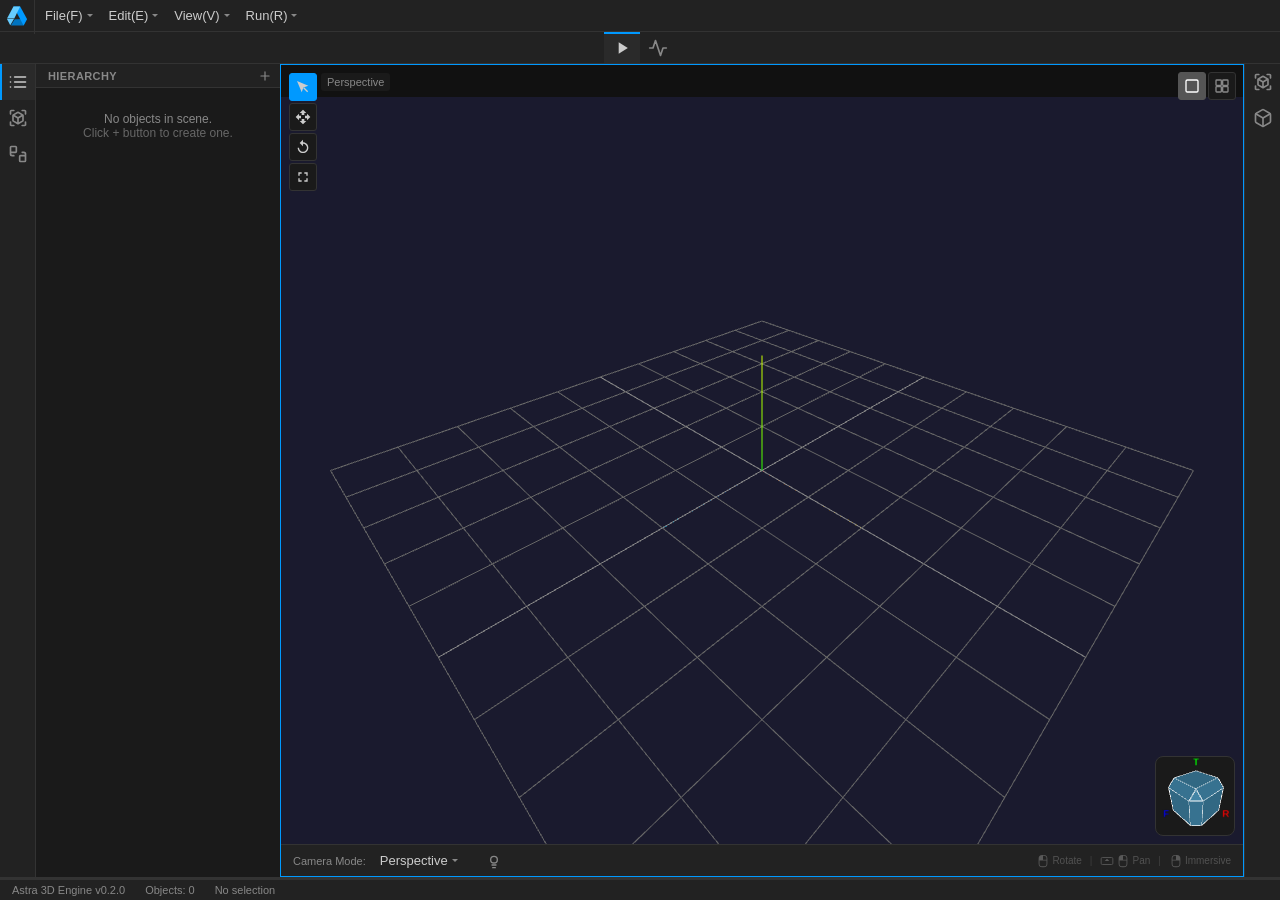
==== commit d714d459: "Deploy Astra3DEngine preview 8cfb897" ====
--- a/develop/index.html
+++ b/develop/index.html
@@ -5,8 +5,8 @@
     <meta name="viewport" content="width=device-width, initial-scale=1.0" />
     <title>Astra3DEngine</title>
     <link rel="icon" href="/develop/assets/icon-D2zsxM4B.svg" />
-    <script type="module" crossorigin src="/develop/assets/index-DYEiPJXU.js"></script>
-    <link rel="stylesheet" crossorigin href="/develop/assets/index-D7ScibCw.css">
+    <script type="module" crossorigin src="/develop/assets/index-DxJdnqwv.js"></script>
+    <link rel="stylesheet" crossorigin href="/develop/assets/index-D_TJpeBr.css">
   </head>
   <body>
     <div id="root"></div>
--- a/develop/assets/index-D_TJpeBr.css
+++ b/develop/assets/index-D_TJpeBr.css
@@ -0,0 +1 @@
+:root{--bg-dark: #111111;--bg-panel: #1a1a1a;--bg-toolbar: #222222;--bg-hover: #2a2a2a;--hover-bg: #2a2a2a;--accent: #555555;--accent-hover: #666666;--accent-active: #0099ff;--text-primary: #cccccc;--text-secondary: #888888;--text-muted: #666666;--border: #333333;--success: #4caf50;--danger: #f44336;--danger-dark: #e53935;--bg-primary: #1e1e1e;--bg-secondary: #252526;--bg-tertiary: #2d2d30;--border-color: #3c3c3c;--accent-color: #0099ff;--selection-bg: rgba(66, 133, 244, .2);--selection-text: #ffffff;--error-color: #f44336;--theme-color: #0099ff;--icon-filter: invert(1);--icon-opacity: .85}[data-theme=light]{--bg-dark: #f5f5f5;--bg-panel: #ffffff;--bg-toolbar: #f0f0f0;--bg-hover: #e5e5e5;--hover-bg: #e5e5e5;--accent: #e0e0e0;--accent-hover: #d0d0d0;--accent-active: #0099ff;--text-primary: #333333;--text-secondary: #666666;--text-muted: #999999;--border: #cccccc;--success: #4caf50;--danger: #f44336;--danger-dark: #e53935;--bg-primary: #ffffff;--bg-secondary: #f5f5f5;--bg-tertiary: #e8e8e8;--border-color: #cccccc;--accent-color: #0099ff;--selection-bg: rgba(66, 133, 244, .15);--selection-text: #333333;--error-color: #f44336;--theme-color: #0099ff;--icon-filter: none;--icon-opacity: .6}*{margin:0;padding:0;box-sizing:border-box;user-select:none;-webkit-user-select:none}body{font-family:-apple-system,BlinkMacSystemFont,Segoe UI,Roboto,Oxygen,Ubuntu,Cantarell,Fira Sans,Droid Sans,Helvetica Neue,sans-serif;-webkit-font-smoothing:antialiased;-moz-osx-font-smoothing:grayscale;background-color:var(--bg-dark);color:var(--text-primary);overflow:hidden}.app-container{display:flex;flex-direction:column;height:100vh;width:100vw}.main-content-wrapper{display:flex;flex-direction:column;flex:1;min-height:0}.main-content{display:flex;flex:1;overflow:hidden}input[type=color]::-webkit-color-swatch{border:none}input[type=color]::-moz-color-swatch{border:none}.toolbar{display:flex;align-items:center;justify-content:space-between;background-color:var(--bg-toolbar);padding:0;border-bottom:1px solid var(--border);height:32px}.toolbar-electron{-webkit-app-region:drag}.toolbar-left{display:flex;align-items:center}.toolbar-logo-wrapper{position:relative;display:flex;align-items:center;padding:2px;border-right:1px solid var(--border);margin-right:2px;-webkit-app-region:no-drag}.toolbar-logo-btn{background:transparent;border:none;width:30px;height:32px;padding:0;cursor:pointer;display:flex;align-items:center;justify-content:center;border-radius:2px;transition:background-color .15s}.toolbar-logo-btn:hover{background-color:var(--bg-panel)}.toolbar-logo-btn svg{display:block}.toolbar-logo{width:20px;height:20px;display:block}.logo-dropdown-menu{position:absolute;top:100%;left:0;margin-top:2px;min-width:100px;background-color:var(--bg-panel);border:1px solid var(--border);border-radius:0 0 6px 6px;box-shadow:0 4px 12px #00000026;z-index:1000;overflow:hidden}.logo-menu-item{display:block;width:100%;padding:6px 10px;background:transparent;border:none;color:var(--text-primary);font-size:12px;text-align:left;cursor:pointer;transition:background-color .15s}.logo-menu-item:hover{background-color:var(--accent)}.toolbar-menus{display:flex;align-items:center;gap:0;-webkit-app-region:no-drag}.menu-btn{background:transparent;border:none;color:var(--text-primary);padding:4px 8px;border-radius:2px;cursor:pointer;font-size:13px;transition:background-color .15s}.menu-btn:hover{background-color:var(--bg-panel)}.toolbar-filename{display:flex;align-items:center;margin-left:12px;padding-left:12px;border-left:1px solid var(--border)}.filename-text{color:var(--text-secondary);font-size:12px;max-width:200px;overflow:hidden;text-overflow:ellipsis;white-space:nowrap}.toolbar-window-controls{display:flex;align-items:stretch;height:100%;-webkit-app-region:no-drag}.window-control-btn{display:flex;align-items:center;justify-content:center;width:46px;height:100%;background:transparent;border:none;color:var(--text-secondary);cursor:pointer;transition:background-color .15s,color .15s}.window-control-btn svg{display:block}.window-control-btn:hover{background-color:var(--accent);color:var(--text-primary)}.window-control-btn.close:hover{background-color:#e11d48;color:#fff}.toolbar-spacer{flex:1;-webkit-app-region:drag}.dropdown-trigger{display:flex;align-items:center;gap:2px;flex:none;white-space:nowrap}.dropdown-trigger:after{content:"";border-style:solid;border-width:3px 3px 0 3px;border-color:var(--text-secondary) transparent transparent transparent;margin-left:2px;transition:transform .15s,border-color .15s}.dropdown-trigger:hover:after{border-color:var(--text-primary) transparent transparent transparent}.szh-menu-button{background:transparent;border:none;cursor:pointer;width:auto}.szh-menu{z-index:1000;min-width:180px;max-width:340px;padding:1px!important;font-size:12px;line-height:1.35;color:var(--text-primary)!important;background-color:var(--bg-toolbar)!important;border:1px solid var(--border)!important;border-radius:4px;box-shadow:0 2px 8px #00000040}.szh-menu__item{display:flex;align-items:center;gap:6px;width:100%;padding:3px 8px!important;margin:0;border-radius:3px;color:var(--text-primary)!important;font-size:12px;cursor:pointer;transition:background-color .1s}.szh-menu__item--hover,.szh-menu__item--active{background-color:var(--bg-hover)!important;color:var(--text-primary)!important}.szh-menu__item--focusable{background-color:transparent!important}.szh-menu__item--disabled{color:var(--text-muted)!important;opacity:.6;cursor:not-allowed}.szh-menu__item--disabled .dropdown-icon{color:var(--text-muted)}.szh-menu__item.danger,.szh-menu__item.danger .dropdown-icon{color:var(--danger)!important}.szh-menu__item--hover.danger{background-color:#f443361f!important}.szh-menu__item.active,.szh-menu__item--checked{background-color:var(--bg-hover)!important;color:var(--text-primary)!important}.szh-menu__divider{margin:2px 4px!important;background-color:var(--border)!important;height:1px}.szh-menu__arrow{background-color:var(--bg-toolbar)!important;border-left-color:var(--border)!important;border-top-color:var(--border)!important}.dropdown-rounded-all{border-radius:4px}.dropdown-rounded-none{border-radius:0}.dropdown-rounded-top{border-radius:4px 4px 0 0}.dropdown-rounded-bottom{border-radius:0 0 4px 4px}.dropdown-rounded-tl{border-top-left-radius:4px}.dropdown-rounded-tr{border-top-right-radius:4px}.dropdown-rounded-bl{border-bottom-left-radius:4px}.dropdown-rounded-br{border-bottom-right-radius:4px}.dropdown-label{flex:1;overflow:hidden;text-overflow:ellipsis;white-space:nowrap}.dropdown-icon{width:14px;height:14px;display:flex;align-items:center;justify-content:center;color:var(--text-secondary);flex-shrink:0}.dropdown-icon svg{width:14px;height:14px}.dropdown-shortcut{margin-left:auto;padding-left:16px;font-size:11px;color:var(--text-muted)}.dropdown-check{color:var(--accent-active);font-size:12px;margin-left:8px;flex-shrink:0}.menu-icon{width:14px;height:14px;color:var(--text-primary)}.menu-icon path{fill:currentColor}.left-sidebar{display:flex;flex-direction:column;background-color:var(--bg-panel);overflow:hidden;height:100%}.left-sidebar.all-collapsed{width:auto;flex-direction:row;min-width:0}.center-area{flex:1;display:flex;flex-direction:column;overflow:hidden;min-width:0}.right-sidebar{display:flex;flex-direction:column;background-color:var(--bg-panel)}.right-sidebar.all-collapsed{width:auto;min-width:0}.resizable-panel{display:flex;flex-direction:column;position:relative;overflow:hidden}.resize-handle{position:absolute;top:0;bottom:0;width:4px;cursor:ew-resize;z-index:10;background:transparent;transition:background-color .2s}.resize-handle:hover{background:var(--accent)}.resize-handle.dragging{background:var(--accent-active)}.resize-handle-left{left:0}.resize-handle-right{right:0}.resize-handle-top{left:0;right:0;top:0;bottom:auto;width:100%;height:4px;cursor:ns-resize}.panel{display:flex;flex-direction:column;background-color:var(--bg-panel)}.panel-header{display:flex;align-items:center;justify-content:space-between;height:24px;padding:0 6px;background-color:var(--bg-toolbar);border-bottom:1px solid var(--border);font-weight:600;font-size:10px;text-transform:uppercase;letter-spacing:.5px;line-height:1;cursor:pointer;-webkit-user-select:none;user-select:none}.panel-header:hover{background-color:var(--hover-bg)}.panel-header-left{display:flex;align-items:center;gap:3px}.panel-header-right{display:flex;align-items:center;gap:2px}.panel-collapse-icon{display:flex;align-items:center;justify-content:center;width:12px;height:12px}.collapse-icon{width:10px;height:10px;color:var(--text-secondary)}.panel-title{color:var(--text-primary);font-size:10px}.collapsible-panel.collapsed .panel-header{border-bottom:none}.collapsible-panel.collapsed{flex:none!important;min-height:0!important}.collapsible-panel.vertical-collapsed{width:24px;min-width:24px;flex:none!important;cursor:pointer;display:flex;align-items:center;justify-content:center;background-color:var(--bg-toolbar);border-right:1px solid var(--border)}.collapsible-panel.vertical-collapsed:hover{background-color:var(--hover-bg)}.panel-vertical-title{writing-mode:vertical-rl;text-orientation:mixed;font-size:11px;font-weight:600;color:var(--text-secondary);text-transform:uppercase;letter-spacing:.5px}.panel-vertical-header-right{position:absolute;bottom:4px;left:0;right:0;display:flex;justify-content:center}.left-sidebar.all-collapsed .collapsible-panel.vertical-collapsed{border-right:none;border-bottom:1px solid var(--border)}.left-sidebar.all-collapsed .collapsible-panel.vertical-collapsed:last-child{border-bottom:none;border-right:1px solid var(--border)}.right-sidebar.all-collapsed .collapsible-panel.vertical-collapsed{border-left:1px solid var(--border);border-right:none}.panel-content{flex:1;overflow-y:auto;padding:6px;min-height:0}.hierarchy-panel .panel-content,.prefabs-panel .panel-content{padding:4px 0}.prefabs-panel{flex:1;min-height:100px;overflow:hidden}.prefabs-panel.collapsed{flex:none!important;min-height:0!important}.panel-resize-handle{height:4px;width:100%;background:transparent;cursor:ns-resize;transition:background-color .2s;flex-shrink:0}.panel-resize-handle:hover{background:var(--accent)}.panel-resize-handle:active{background:var(--accent-active)}.prefabs-panel .prefabs-empty{color:var(--text-secondary);text-align:center;padding:20px;font-size:12px}.prefabs-panel .prefabs-empty-hint{opacity:.7;margin-top:8px;font-size:11px}.prefab-item{display:flex;align-items:center;padding:3px 6px;margin:0;border-radius:0;cursor:pointer;transition:background-color .1s;gap:6px;border-left:2px solid transparent}.prefab-item:hover{background-color:var(--hover-bg)}.prefab-item.selected{background-color:var(--accent);border-left-color:var(--accent-active)}.prefab-item-icon{font-size:14px;width:18px;text-align:center;flex-shrink:0;display:flex;align-items:center;justify-content:center}.prefab-icon{width:14px;height:14px;color:var(--text-secondary)}.prefab-item.selected .prefab-icon{color:var(--text-primary)}.prefab-item-name{flex:1;font-size:12px;overflow:hidden;text-overflow:ellipsis;white-space:nowrap}.prefab-instance-count{font-size:10px;color:var(--text-secondary);flex-shrink:0}.prefab-item:hover .icon-btn{opacity:1}.scene-panel{flex:1;min-height:0;overflow:hidden;display:flex;flex-direction:column}.scene-toolbar{display:flex;align-items:center;justify-content:flex-end;padding:4px 6px;border-bottom:1px solid var(--border);flex-shrink:0}.scene-panel.collapsed:not(.vertical-collapsed){flex:none!important;min-height:0!important;height:auto!important;max-height:30px}.scene-panel.vertical-collapsed{flex:none!important;height:100%!important;min-height:100%!important}.scene-list{flex:1;overflow-y:auto;padding:0}.scene-item{display:flex;align-items:center;padding:3px 6px;margin:0;border-radius:0;cursor:pointer;transition:background-color .1s;border-left:2px solid transparent;user-select:none;-webkit-user-select:none;gap:6px}.scene-item:hover{background-color:var(--hover-bg)}.scene-item.active{background-color:var(--accent);border-left-color:var(--accent-active)}.scene-item.is-main{border-left-color:var(--accent-active)}.scene-item-icon-wrapper{width:16px;height:16px;display:flex;align-items:center;justify-content:center;margin-right:6px}.scene-item-icon{width:14px;height:14px;color:var(--text-secondary);flex-shrink:0}.scene-item.active .scene-item-icon{color:var(--text-primary)}.scene-main-star{width:10px;height:10px;color:var(--accent-active);margin-left:4px}.scene-item-name{flex:1;font-size:12px;color:var(--text-primary);overflow:hidden;text-overflow:ellipsis;white-space:nowrap}.scene-object-count{font-size:11px;color:var(--text-muted);flex-shrink:0}.scene-item-actions{display:flex;gap:2px;opacity:0;transition:opacity .1s}.scene-item:hover .scene-item-actions{opacity:1}.scene-action-btn{background:none;border:none;padding:2px;cursor:pointer;border-radius:2px;display:flex;align-items:center;justify-content:center}.scene-action-btn:hover{background-color:var(--hover-bg)}.scene-action-icon{width:12px;height:12px;color:var(--text-secondary)}.scene-action-btn.scene-action-danger .scene-action-icon{color:#f44336}.scene-action-btn.scene-action-danger:hover{background-color:#f4433626}.scene-rename-input{flex:1;background-color:var(--bg-dark);border:1px solid var(--accent-active);border-radius:3px;padding:2px 6px;color:var(--text-primary);font-size:12px;outline:none;min-width:0}.scene-empty{display:flex;flex-direction:column;align-items:center;justify-content:center;padding:20px;color:var(--text-secondary);font-size:12px;gap:12px}.scene-empty-create-btn{display:flex;align-items:center;gap:6px;background-color:var(--accent);border:none;padding:6px 12px;border-radius:3px;color:var(--text-primary);font-size:12px;cursor:pointer;transition:background-color .1s}.scene-empty-create-btn:hover{background-color:var(--accent-active)}.scene-empty-create-icon{width:12px;height:12px}.scene-current-info{padding:8px;background-color:var(--bg-dark);border-top:1px solid var(--border);display:flex;flex-direction:column;gap:4px}.scene-info-label{font-size:11px;color:var(--text-muted)}.scene-info-value{display:flex;align-items:center;gap:6px;font-size:12px;color:var(--text-primary)}.scene-info-icon{width:12px;height:12px;color:var(--text-secondary)}.scene-info-main-star{width:10px;height:10px;color:var(--accent-active)}.hierarchy-panel{flex:1;min-height:200px;overflow:hidden}.hierarchy-panel.collapsed{flex:none!important;min-height:0!important}.hierarchy-search{display:flex;align-items:center;padding:6px 8px;background-color:var(--bg-panel);border-bottom:1px solid var(--border);gap:6px}.hierarchy-search-icon{width:14px;height:14px;color:var(--text-muted);flex-shrink:0}.hierarchy-search-input{flex:1;background-color:var(--bg-dark);border:1px solid var(--border);border-radius:3px;padding:4px 6px;color:var(--text-primary);font-size:12px;min-width:0}.hierarchy-search-input:focus{outline:none;border-color:var(--accent-active)}.hierarchy-search-input::placeholder{color:var(--text-muted)}.hierarchy-search-clear{background:none;border:none;color:var(--text-muted);cursor:pointer;padding:0 4px;font-size:14px;line-height:1;border-radius:2px}.hierarchy-search-clear:hover{background-color:var(--hover-bg);color:var(--text-primary)}.hierarchy-item{display:flex;align-items:center;padding:3px 6px;margin:0;border-radius:0;cursor:pointer;transition:background-color .1s;border-left:2px solid transparent;user-select:none;-webkit-user-select:none}.hierarchy-item:hover{background-color:var(--hover-bg)}.hierarchy-item.selected{background-color:var(--accent);border-left-color:var(--accent-active)}.hierarchy-item-icon{width:16px;height:16px;margin-right:6px;display:flex;align-items:center;justify-content:center}.hierarchy-icon{width:14px;height:14px;color:var(--text-secondary)}.hierarchy-item.selected .hierarchy-icon{color:var(--text-primary)}.hierarchy-item-name{flex:1;font-size:12px;overflow:hidden;text-overflow:ellipsis;white-space:nowrap}.hierarchy-item:hover .icon-btn{opacity:1}.hierarchy-actions{display:flex;gap:6px;padding:6px;border-top:1px solid var(--border)}.hierarchy-item.prefab-instance{border-left-color:var(--accent-active)}.hierarchy-prefab-badge{font-size:9px;padding:1px 4px;background-color:var(--accent);border-radius:3px;margin-right:4px;color:var(--text-primary);font-weight:600}.hierarchy-rename-input{flex:1;background-color:var(--bg-dark);border:1px solid var(--accent-active);border-radius:3px;padding:2px 6px;color:var(--text-primary);font-size:12px;outline:none}.hierarchy-item.dragging{opacity:.5;background-color:var(--hover-bg)}.hierarchy-item.drop-before{position:relative}.hierarchy-item.drop-before:before{content:"";position:absolute;top:-2px;left:0;right:0;height:2px;background-color:var(--accent-active);border-radius:1px}.hierarchy-item.drop-after{position:relative}.hierarchy-item.drop-after:after{content:"";position:absolute;bottom:-2px;left:0;right:0;height:2px;background-color:var(--accent-active);border-radius:1px}.hierarchy-item.drop-inside{background-color:#4078c04d;border-left-color:var(--accent-active);border-left-width:3px}.hierarchy-expand-icon{width:16px;height:16px;margin-right:4px;color:var(--text-secondary);display:flex;align-items:center;justify-content:center;cursor:pointer;transition:transform .15s;flex-shrink:0;border-radius:2px}.hierarchy-expand-icon:hover{color:var(--text-primary);background-color:var(--hover-bg)}.hierarchy-expand-icon.expanded{transform:rotate(90deg)}.hierarchy-expand-svg{width:12px;height:12px}.hierarchy-expand-placeholder{width:16px;margin-right:4px;flex-shrink:0}.scene-selector-container{position:relative;padding:6px 8px;background-color:var(--bg-panel);border-bottom:1px solid var(--border)}.scene-selector-trigger{display:flex;align-items:center;padding:6px 8px;background-color:var(--bg-dark);border:1px solid var(--border);border-radius:3px;cursor:pointer;transition:background-color .1s,border-color .1s;gap:6px;-webkit-user-select:none;user-select:none}.scene-selector-trigger:hover{background-color:var(--hover-bg);border-color:var(--accent)}.scene-selector-icon{width:14px;height:14px;color:var(--text-secondary);flex-shrink:0}.scene-selector-name{flex:1;font-size:12px;color:var(--text-primary);overflow:hidden;text-overflow:ellipsis;white-space:nowrap}.scene-main-badge{width:12px;height:12px;color:var(--accent-active);flex-shrink:0}.scene-selector-chevron{width:12px;height:12px;color:var(--text-muted);flex-shrink:0;transition:transform .15s}.scene-selector-dropdown{position:absolute;top:100%;left:8px;right:8px;margin-top:2px;background-color:var(--bg-panel);border:1px solid var(--border);border-radius:3px;box-shadow:0 4px 12px #0000004d;z-index:100;max-height:300px;overflow-y:auto}.scene-selector-item{display:flex;align-items:center;padding:6px 8px;cursor:pointer;transition:background-color .1s;gap:6px;-webkit-user-select:none;user-select:none}.scene-selector-item:hover{background-color:var(--hover-bg)}.scene-selector-item.active{background-color:var(--accent)}.scene-selector-item-icon{width:14px;height:14px;color:var(--text-secondary);flex-shrink:0}.scene-selector-item.active .scene-selector-item-icon{color:var(--text-primary)}.scene-selector-item-name{flex:1;font-size:12px;color:var(--text-primary);overflow:hidden;text-overflow:ellipsis;white-space:nowrap}.scene-item-main-badge{width:10px;height:10px;color:var(--accent-active);flex-shrink:0}.scene-selector-divider{height:1px;background-color:var(--border);margin:4px 0}.scene-create-new{color:var(--accent-active)}.scene-create-new:hover{background-color:#4078c026}.sidebar{display:flex;flex-direction:row;height:100%;min-height:0}.activity-bar{width:36px;flex-shrink:0;display:flex;flex-direction:column;align-items:stretch;padding:0;gap:0;background-color:var(--bg-toolbar);border-right:1px solid var(--border);box-sizing:border-box;overflow:hidden}.activity-bar-item{width:36px;height:36px;padding:0 0 0 8px;border:none;background:transparent;cursor:pointer;display:flex;align-items:center;justify-content:flex-start;border-radius:0;position:relative;overflow:hidden;transition:background-color .2s ease;box-sizing:border-box;flex-shrink:0}.activity-bar-item:before{content:"";position:absolute;left:0;top:0;bottom:0;width:0;background-color:var(--theme-color);transition:width .15s ease}.activity-bar-item.active:before{width:2px}.activity-bar-item:hover,.activity-bar-item.active{background-color:var(--hover-bg)}.activity-bar-icon{width:20px;height:20px;color:var(--text-secondary);transition:color .2s ease}.activity-bar-item:hover .activity-bar-icon,.activity-bar-item.active .activity-bar-icon{color:var(--text-primary)}.sidebar-title{display:flex;align-items:center;justify-content:space-between;height:24px;padding:0 4px 0 12px;background-color:var(--bg-toolbar);border-bottom:1px solid var(--border);font-size:11px;font-weight:600;text-transform:uppercase;letter-spacing:.4px;color:var(--text-secondary);flex-shrink:0}.sidebar-title-label{flex:1;min-width:0;overflow:hidden;text-overflow:ellipsis;white-space:nowrap}.sidebar-title-actions{display:flex;align-items:center;gap:2px;flex-shrink:0}.sidebar-action-btn{width:22px;height:22px;display:flex;align-items:center;justify-content:center;background:transparent;border:none;border-radius:3px;color:var(--text-secondary);cursor:pointer;transition:background-color .15s,color .15s}.sidebar-action-btn:hover{background-color:var(--bg-hover);color:var(--text-primary)}.sidebar-action-icon{width:14px;height:14px}.sidebar-main{flex:1;min-width:0;display:flex;flex-direction:column;overflow:hidden}.sidebar-content{flex:1;min-height:0;overflow:hidden;display:flex;flex-direction:column}.dock{display:flex;flex-direction:column;height:100%;min-height:0;background-color:var(--bg-panel)}.dock-tabs{display:flex;align-items:center;gap:0;height:28px;flex-shrink:0;background-color:var(--bg-toolbar);border-bottom:1px solid var(--border);padding:0 4px;overflow-x:auto}.dock-tab{display:flex;align-items:center;gap:5px;height:22px;padding:0 10px;margin:0 1px;background:transparent;border:none;border-bottom:2px solid transparent;color:var(--text-secondary);font-size:12px;cursor:pointer;white-space:nowrap;transition:color .15s,border-color .15s}.dock-tab:hover{color:var(--text-primary)}.dock-tab.active{color:var(--text-primary);border-bottom-color:var(--accent-active)}.dock-tab-icon{width:13px;height:13px}.dock-collapse-btn{width:18px;height:18px;margin-left:auto;background:transparent;border:none;color:var(--text-secondary);cursor:pointer;border-radius:3px;font-size:13px;line-height:1}.dock-collapse-btn:hover{background-color:var(--bg-hover);color:var(--text-primary)}.bottom-panel{display:flex;flex-direction:column;height:100%;min-height:0}.dock-top-grip{height:2px;flex-shrink:0;cursor:ns-resize;background-color:var(--border);transition:background-color .15s}.dock-top-grip:hover{background-color:var(--accent-active)}.dock-content{flex:1;min-height:0;overflow:hidden;display:flex;flex-direction:column}.dock-terminal-placeholder{flex:1;display:flex;flex-direction:column;padding:12px 16px;gap:6px;color:var(--text-secondary);font-size:12px}.dock-terminal-title{font-weight:600;color:var(--text-primary)}.dock-terminal-hint{opacity:.7}.editor-tab-bar{display:flex;align-items:stretch;justify-content:center;height:32px;flex-shrink:0;background-color:var(--bg-toolbar);border-bottom:1px solid var(--border);padding:0}.editor-tab{position:relative;display:flex;align-items:center;justify-content:center;width:36px;height:100%;padding:0;background:transparent;border:none;border-radius:0;overflow:hidden;box-sizing:border-box;cursor:pointer;transition:background-color .2s ease}.editor-tab:before{content:"";position:absolute;top:0;left:0;right:0;height:0;background-color:var(--theme-color);transition:height .15s ease}.editor-tab.active:before{height:2px}.editor-tab:hover,.editor-tab.active{background-color:var(--hover-bg)}.editor-tab-icon{width:20px;height:20px;color:var(--text-secondary);transition:color .2s ease;flex-shrink:0}.editor-tab:hover .editor-tab-icon,.editor-tab.active .editor-tab-icon{color:var(--text-primary)}.center-area-body{flex:1;min-height:0;display:flex}.code-editor-placeholder{flex:1;display:flex;flex-direction:column;align-items:center;justify-content:center;gap:8px;color:var(--text-secondary);font-size:13px;background-color:var(--bg-dark)}.code-editor-title{font-weight:600;color:var(--text-primary)}.code-editor-hint{opacity:.7;font-size:12px}.inspector-section{margin-bottom:10px}.inspector-section-title{font-size:11px;font-weight:600;color:var(--text-secondary);margin-bottom:4px;text-transform:uppercase}.inspector-relative-hint{font-size:10px;font-weight:400;color:var(--accent);margin-left:4px}.inspector-row{display:flex;align-items:center;margin-bottom:4px}.inspector-label{width:65px;font-size:11px;color:var(--text-secondary);flex-shrink:0}.inspector-input{flex:1;background-color:var(--bg-dark);border:1px solid var(--border);border-radius:3px;padding:4px 6px;color:var(--text-primary);font-size:12px}.inspector-input:focus{outline:none;border-color:var(--accent-active)}.inspector-input:disabled{opacity:.6;cursor:not-allowed}.inspector-select{cursor:pointer;padding-right:20px;background-image:url("data:image/svg+xml,%3Csvg xmlns='http://www.w3.org/2000/svg' width='12' height='12' viewBox='0 0 24 24' fill='none' stroke='%23888' stroke-width='2'%3E%3Cpath d='M6 9l6 6 6-6'/%3E%3C/svg%3E");background-repeat:no-repeat;background-position:right 6px center;-webkit-appearance:none;-moz-appearance:none;appearance:none}.inspector-select::-ms-expand{display:none}.inspector-color{width:55px;height:24px;padding:2px;cursor:pointer}.inspector-vector3,.inspector-vector2{display:flex;gap:4px;flex:1;min-width:0}.vector-input{flex:1;display:flex;align-items:center;gap:4px;min-width:0}.vector-input input{flex:1;text-align:center;min-width:0;width:100%}.vector-label{font-size:10px;color:var(--text-muted);width:10px;flex-shrink:0}.inspector-empty{display:flex;flex-direction:column;align-items:center;justify-content:center;height:180px;color:var(--text-secondary);text-align:center;padding:15px}.inspector-empty-icon{font-size:40px;margin-bottom:10px;opacity:.3}.inspector-empty-hint{font-size:11px;color:var(--text-muted);margin-bottom:10px;line-height:1.4}.inspector-prefab-section{background-color:var(--bg-dark);border-radius:6px;padding:8px;margin-bottom:14px}.inspector-prefab-info{display:flex;align-items:center;gap:8px;margin-bottom:8px}.inspector-prefab-badge{font-size:16px}.inspector-prefab-icon{width:16px;height:16px;color:var(--accent-active)}.inspector-prefab-name{font-size:12px;font-weight:600;color:var(--accent-active)}.inspector-prefab-actions{display:flex;gap:6px;flex-wrap:wrap}.inspector-color-row{display:flex;align-items:center;gap:8px;flex:1}.inspector-vector3-with-override{display:flex;flex-direction:column;flex:1;gap:4px}.inspector-override-label{display:flex;align-items:center;gap:4px;font-size:10px;color:var(--text-secondary);cursor:pointer}.inspector-override-label input[type=checkbox]{width:12px;height:12px;cursor:pointer}.inspector-clear-btn{width:18px;height:18px;padding:0;border:none;background:transparent;cursor:pointer;display:flex;align-items:center;justify-content:center;border-radius:3px}.inspector-clear-btn:hover{background-color:var(--hover-bg)}.inspector-clear-icon{width:14px;height:14px;color:var(--text-secondary)}.inspector-clear-btn:hover .inspector-clear-icon{color:var(--text-primary)}.inspector-container{display:flex;flex-direction:row;align-items:stretch;min-height:0;height:100%;flex-shrink:0;width:auto}.inspector-content{display:flex;flex-direction:column;background-color:var(--bg-panel);border-right:1px solid var(--border);position:relative;width:280px;min-width:200px;max-width:400px}.inspector-resize-handle{position:absolute;left:0;top:0;bottom:0;width:4px;cursor:ew-resize;background-color:transparent;transition:background-color .2s ease}.inspector-resize-handle:hover{background-color:var(--accent)}.inspector-header{display:flex;align-items:center;justify-content:space-between;padding:8px 12px;border-bottom:1px solid var(--border);background-color:var(--bg-toolbar);min-height:36px}.inspector-header-title{font-size:12px;font-weight:600;color:var(--text-primary)}.inspector-body{flex:1;overflow-y:auto;overflow-x:hidden;padding:12px}.inspector-sidebar{width:36px;min-width:36px;max-width:36px;height:100%;background-color:var(--bg-toolbar);display:flex;flex-direction:column;align-items:stretch;padding:0;gap:0;box-sizing:border-box;overflow:hidden}.inspector-container:not(.panel-expanded) .inspector-sidebar{border-left:1px solid var(--border)}.inspector-container.panel-expanded .inspector-sidebar{border-left:none}.inspector-sidebar-btn{width:36px;height:36px;padding:0 8px 0 0;border:none;background:transparent;cursor:pointer;display:flex;align-items:center;justify-content:flex-end;border-radius:0;position:relative;overflow:hidden;transition:background-color .2s ease;box-sizing:border-box;flex-shrink:0}.inspector-sidebar-btn:before{content:"";position:absolute;right:0;top:0;bottom:0;width:0;background-color:var(--theme-color);transition:width .15s ease}.inspector-sidebar-btn.active:before{width:2px}.inspector-sidebar-btn:hover,.inspector-sidebar-btn.active{background-color:var(--hover-bg)}.inspector-sidebar-icon{width:20px;height:20px;color:var(--text-secondary);transition:color .2s ease}.inspector-sidebar-btn:hover .inspector-sidebar-icon,.inspector-sidebar-btn.active .inspector-sidebar-icon{color:var(--text-primary)}.viewport-container{flex:1;position:relative;background-color:var(--bg-dark);overflow:hidden;width:100%;height:100%}.viewport-container canvas{display:block;position:relative;z-index:1}.viewport-toolbar{position:absolute;top:8px;left:8px;display:flex;flex-direction:column;gap:2px;z-index:100}.viewport-tool-btn{width:28px;height:28px;background-color:var(--bg-panel);border:1px solid var(--border);color:var(--text-primary);border-radius:3px;cursor:pointer;font-size:14px;display:flex;align-items:center;justify-content:center;transition:all .15s}.tool-icon{width:16px;height:16px}.viewport-tool-btn:hover{background-color:var(--accent-hover);border-color:var(--accent-active)}.viewport-tool-btn.active{background-color:var(--accent-active);border-color:var(--accent-active)}.viewport-overlay{position:absolute;top:8px;left:40px;display:flex;gap:3px;pointer-events:none;z-index:10}.viewport-label{background-color:var(--bg-panel);color:var(--text-secondary);padding:3px 6px;border-radius:3px;font-size:11px}.view-cube{position:absolute;bottom:40px;right:8px;width:80px;height:80px;z-index:100;cursor:grab;border-radius:8px;overflow:hidden;background-color:var(--bg-panel);border:1px solid var(--border)}.view-cube:active{cursor:grabbing}.view-cube canvas{display:block}.view-cube.hidden{display:none}.viewport-dock{position:absolute;bottom:0;left:0;right:0;height:32px;background-color:var(--bg-toolbar);border-top:1px solid var(--border);display:flex;align-items:center;padding:0 12px;gap:12px;z-index:100}.viewport-dock-item{display:flex;align-items:center;gap:6px}.viewport-dock-label{color:var(--text-secondary);font-size:11px}.viewport-dock-select{background-color:var(--bg-panel);border:1px solid var(--border);color:var(--text-primary);padding:3px 8px;border-radius:3px;font-size:11px;cursor:pointer;outline:none}.viewport-dock-select:hover{border-color:var(--accent-active)}.viewport-dock-select:focus{border-color:var(--accent-active)}.viewport-dock-btn{background-color:transparent;border:none;color:var(--text-secondary);width:32px;height:32px;padding:0;border-radius:0;font-size:11px;cursor:pointer;outline:none;display:flex;align-items:center;justify-content:center;transition:background-color .15s ease}.viewport-dock-btn:hover{background-color:var(--bg-panel);color:var(--text-primary)}.viewport-dock-btn.active{background-color:var(--accent);color:#fff}.dock-icon{width:16px;height:16px}.camera-mode-dropdown{display:inline-flex}.viewport-control-hint{margin-left:auto;display:flex;align-items:center;gap:4px}.hint-group{display:flex;align-items:center;gap:2px}.hint-icon{width:14px;height:14px;color:var(--text-muted);opacity:.8}.hint-text{color:var(--text-muted);font-size:10px;opacity:.7}.hint-separator{color:var(--text-muted);font-size:10px;opacity:.4;margin:0 4px}.camera-mode-dropdown .menu-btn{background-color:var(--bg-panel);border:1px solid var(--border);color:var(--text-primary);padding:3px 8px;border-radius:3px;font-size:11px;cursor:pointer;min-width:80px}.camera-mode-dropdown .menu-btn:hover{border-color:var(--accent-active)}.multi-viewport-container{flex:1;position:relative;background-color:var(--bg-dark);overflow:hidden}.multi-viewport-layout-toggle{position:absolute;top:8px;right:8px;display:flex;gap:2px;z-index:200}.layout-toggle-btn{width:28px;height:28px;background-color:var(--bg-panel);border:1px solid var(--border);color:var(--text-secondary);border-radius:3px;cursor:pointer;display:flex;align-items:center;justify-content:center;transition:all .15s}.layout-toggle-btn:hover{border-color:var(--accent);color:var(--text-primary)}.layout-toggle-btn.active{background-color:var(--accent);border-color:var(--accent);color:#fff}.layout-icon{width:16px;height:16px}.multi-viewport-item{position:absolute;overflow:hidden;border:1px solid transparent;transition:border-color .15s}.multi-viewport-item:hover{border-color:var(--accent)}.multi-viewport-item.active{border-color:var(--accent-active);z-index:100}.viewport-label-overlay{position:absolute;bottom:8px;left:8px;background-color:#0009;color:#fff;padding:2px 8px;border-radius:3px;font-size:11px;z-index:100;pointer-events:none}.assets-panel{display:flex;flex-direction:column;height:100%;min-height:0}.assets-toolbar{display:flex;align-items:center;justify-content:flex-end;gap:6px;padding:4px 8px;border-bottom:1px solid var(--border);flex-shrink:0}.assets-search-input{flex:1;min-width:0;margin-right:auto;background-color:var(--bg-dark);border:1px solid var(--border);border-radius:3px;padding:3px 6px;color:var(--text-primary);font-size:12px}.assets-search-input:focus{outline:none;border-color:var(--accent-active)}.assets-panel.collapsed{height:auto;flex:none!important}.assets-content{flex:1;overflow-x:hidden;overflow-y:auto;padding:8px 12px;transition:background-color .2s}.assets-content.dragging{background-color:#4078c026;border:2px dashed var(--accent);border-radius:4px}.assets-empty{display:flex;align-items:center;justify-content:center;height:100%;color:var(--text-secondary);font-size:12px}.assets-grid{display:flex;flex-wrap:wrap;gap:8px;align-content:flex-start}.asset-item{display:flex;flex-direction:column;align-items:center;justify-content:center;width:80px;height:80px;flex-shrink:0;background-color:var(--bg-dark);border:1px solid var(--border);border-radius:4px;cursor:pointer;transition:all .15s;padding:4px}.asset-item:hover{border-color:var(--accent);background-color:var(--bg-panel)}.asset-item.selected{border-color:var(--accent-active);background-color:#4078c033}.asset-preview{width:100%;height:60px;display:flex;align-items:center;justify-content:center;overflow:hidden;border-radius:2px;background-color:var(--bg-dark)}.asset-thumbnail{width:100%;height:100%;object-fit:contain}.asset-icon-wrapper{display:flex;align-items:center;justify-content:center;width:100%;height:100%}.asset-type-icon{width:28px;height:28px;color:var(--text-secondary)}.asset-name{font-size:10px;color:var(--text-secondary);text-align:center;max-width:70px;overflow:hidden;text-overflow:ellipsis;white-space:nowrap;margin-top:4px}.asset-name-input{width:100%;font-size:10px;background-color:var(--bg-dark);border:1px solid var(--accent);border-radius:2px;color:var(--text-primary);padding:2px 4px;margin-top:4px;outline:none}.assets-filter{display:flex;gap:2px;margin-right:4px}.filter-btn{display:flex;align-items:center;gap:2px;padding:1px 4px;background-color:var(--bg-dark);border:1px solid var(--border);border-radius:3px;font-size:10px;color:var(--text-secondary);cursor:pointer;transition:all .15s}.filter-btn:hover{border-color:var(--accent)}.filter-btn.active{background-color:var(--accent);border-color:var(--accent);color:#fff}.filter-icon{width:10px;height:10px}.import-btn{width:18px;height:18px;display:flex;align-items:center;justify-content:center;background:transparent;border:none;border-radius:3px;cursor:pointer;color:var(--text-secondary);transition:all .15s}.import-btn:hover{background:var(--bg-hover);color:var(--text-primary)}.import-btn-icon{width:12px;height:12px}.status-bar{display:flex;align-items:center;gap:20px;padding:4px 12px;background-color:var(--bg-toolbar);border-top:1px solid var(--border);font-size:11px;color:var(--text-secondary)}.status-grip{width:100%;height:2px;flex-shrink:0;cursor:ns-resize;background-color:var(--border);transition:background-color .15s}.status-grip:hover{background-color:var(--accent-active)}.btn{background-color:var(--accent);color:var(--text-primary);border:none;padding:4px 10px;border-radius:3px;cursor:pointer;font-size:11px;transition:background-color .2s}.btn:hover{background-color:var(--accent-hover)}.btn-primary{background-color:var(--accent-active);color:#fff}.btn-primary:hover{background-color:var(--theme-color);filter:brightness(1.1)}.btn-small{padding:3px 7px;font-size:10px}.btn-danger{background-color:var(--danger);color:#fff}.btn-danger:hover{background-color:var(--danger-dark)}.btn-secondary{background-color:transparent;border:1px solid var(--border);color:var(--text-secondary)}.btn-secondary:hover{background-color:var(--hover-bg);color:var(--text-primary)}.icon-btn{opacity:0;transition:opacity .15s,color .15s,background-color .15s;background:transparent;border:none;color:var(--text-secondary);cursor:pointer;padding:3px;border-radius:3px;display:flex;align-items:center;justify-content:center;flex-shrink:0}.icon-btn:hover{color:var(--text-primary);background-color:var(--hover-bg)}.icon-btn.icon-btn-danger:hover{color:var(--danger);background-color:#f4433626}.icon-btn.icon-btn-accent:hover{color:var(--accent-active)}.btn-icon{width:12px;height:12px}::-webkit-scrollbar{width:6px;height:6px}::-webkit-scrollbar-track{background:var(--bg-dark)}::-webkit-scrollbar-thumb{background:var(--border);border-radius:3px}::-webkit-scrollbar-thumb:hover{background:var(--accent)}.modal-overlay{position:fixed;top:0;left:0;right:0;bottom:0;background-color:#00000080;display:flex;align-items:center;justify-content:center;z-index:1000}.modal-content{background-color:var(--bg-panel);border-radius:8px;width:480px;max-width:90vw;box-shadow:0 4px 20px #0000004d;border:1px solid var(--border);display:flex;flex-direction:column;overflow:hidden}.modal-header{display:flex;align-items:center;justify-content:space-between;padding:8px 12px;border-bottom:1px solid var(--border);flex-shrink:0;cursor:grab;-webkit-user-select:none;user-select:none}.modal-header:active{cursor:grabbing}.modal-header h2{margin:0;font-size:13px;font-weight:600;color:var(--text-primary)}.modal-close-btn{background:none;border:none;padding:4px;cursor:pointer;color:var(--text-secondary);border-radius:4px;display:flex;align-items:center;justify-content:center}.modal-close-btn svg{width:16px;height:16px}.modal-close-btn:hover{background-color:var(--accent);color:var(--text-primary)}.modal-close-icon{width:16px;height:16px}.modal-body{padding:0;flex:1 1 auto;overflow:auto;display:flex;flex-direction:column;min-height:0;max-height:100%}.modal-footer{display:flex;justify-content:flex-end;gap:8px;padding:10px 12px;border-top:1px solid var(--border);flex-shrink:0}.preferences-body{display:flex;flex:1;min-height:0}.preferences-sidebar{width:140px;padding:8px 0;border-right:1px solid var(--border);background-color:var(--bg-dark);border-radius:0 0 0 8px;flex-shrink:0}.preferences-category-btn{display:block;width:100%;padding:6px 14px;text-align:left;background:none;border:none;color:var(--text-secondary);font-size:12px;cursor:pointer;transition:all .15s ease}.preferences-category-btn:hover{background-color:var(--accent);color:var(--text-primary)}.preferences-category-btn.active{background-color:var(--accent);color:var(--text-primary);font-weight:500}.preferences-content{flex:1;padding:12px 16px;overflow-y:auto;min-height:0}.preferences-section{margin-bottom:16px}.preferences-section:last-child{margin-bottom:0}.preferences-section-title{margin:0 0 4px;font-size:13px;font-weight:600;color:var(--text-primary)}.preferences-section-description{margin:0 0 12px;font-size:12px;color:var(--text-muted)}.preferences-options{display:flex;flex-direction:column;gap:6px}.preference-option-btn{display:flex;align-items:center;justify-content:space-between;padding:8px 12px;background-color:var(--bg-dark);border:1px solid var(--border);border-radius:4px;cursor:pointer;transition:all .15s ease}.preference-option-btn:hover,.preference-option-btn.active{background-color:var(--accent);border-color:var(--accent-active)}.preference-option-label{font-size:13px;color:var(--text-primary)}.preference-option-check{font-size:14px;color:var(--accent-active);font-weight:700}.preferences-input-row{display:flex;align-items:center;gap:12px;margin-top:12px}.preferences-input-label{font-size:13px;color:var(--text-primary);flex-shrink:0}.preferences-input{width:80px;padding:8px 12px;font-size:13px;background-color:var(--bg-dark);border:1px solid var(--border);border-radius:6px;color:var(--text-primary);outline:none;transition:border-color .15s ease}.preferences-input:focus{border-color:var(--accent-active)}.preferences-input-hint{font-size:11px;color:var(--text-muted);flex-shrink:0}.keybind-group{margin-bottom:12px}.keybind-group-title{font-size:11px;font-weight:600;color:var(--text-secondary);text-transform:uppercase;margin-bottom:4px}.keybind-row{display:flex;align-items:center;justify-content:space-between;gap:12px;padding:5px 8px;border-radius:4px;transition:background-color .1s}.keybind-row:hover{background-color:var(--bg-hover)}.keybind-label{font-size:12px;color:var(--text-primary)}.keybind-keys{min-width:110px;padding:3px 8px;text-align:center;background-color:var(--bg-dark);border:1px solid var(--border);border-radius:4px;color:var(--text-primary);font-size:12px;font-family:inherit;cursor:pointer;transition:border-color .15s}.keybind-keys:hover{border-color:var(--accent-active)}.keybind-keys.recording{border-color:var(--accent-active);color:var(--accent-active)}.keybind-keys.conflict{border-color:var(--danger);color:var(--danger)}.keybinds-reset{margin-top:8px}.snapshots-body{padding:12px 16px;flex:1;overflow-y:auto;min-height:0}.snapshots-loading,.snapshots-empty{text-align:center;padding:40px;color:var(--text-secondary)}.snapshots-empty p{margin:0 0 8px}.snapshots-empty-hint{font-size:12px;opacity:.7}.snapshots-list{display:flex;flex-direction:column;gap:8px}.snapshot-item{display:flex;align-items:center;justify-content:space-between;padding:12px 16px;background-color:var(--bg-dark);border:1px solid var(--border);border-radius:6px}.snapshot-info{display:flex;align-items:center;gap:12px;flex:1;min-width:0}.snapshot-index{font-size:11px;color:var(--text-muted);flex-shrink:0}.snapshot-name{font-size:13px;color:var(--text-primary);font-weight:500;overflow:hidden;text-overflow:ellipsis;white-space:nowrap}.snapshot-time{font-size:11px;color:var(--text-secondary);flex-shrink:0}.snapshot-actions{display:flex;align-items:center;gap:8px;flex-shrink:0}.snapshots-count{font-size:12px;color:var(--text-secondary);flex:1}.dialog-message{margin:0;font-size:13px;color:var(--text-primary);line-height:1.5}.dialog-input{width:100%;padding:10px 12px;font-size:13px;background-color:var(--bg-dark);border:1px solid var(--border);border-radius:6px;color:var(--text-primary);outline:none;margin-top:12px}.dialog-input:focus{border-color:var(--accent-active)}.toast-container{position:fixed;bottom:20px;left:50%;transform:translate(-50%);display:flex;flex-direction:column;gap:8px;z-index:3000;pointer-events:none}.toast{position:relative;display:flex;align-items:center;gap:12px;padding:12px 40px 12px 16px;background-color:var(--bg-panel);border-radius:8px;box-shadow:0 4px 12px #0000004d;border:1px solid var(--border);min-width:280px;max-width:400px;pointer-events:auto;overflow:hidden;animation:toast-in .2s ease-out}.toast-leaving{animation:toast-out .2s ease-in forwards}@keyframes toast-in{0%{opacity:0;transform:translateY(20px)}to{opacity:1;transform:translateY(0)}}@keyframes toast-out{0%{opacity:1;transform:translateY(0)}to{opacity:0;transform:translateY(20px)}}.toast-message{font-size:13px;color:var(--text-primary);flex:1}.toast-close{position:absolute;top:50%;right:8px;transform:translateY(-50%);background:none;border:none;padding:4px;cursor:pointer;color:var(--text-secondary);border-radius:4px;display:flex;align-items:center;justify-content:center;opacity:.7;transition:opacity .15s}.toast-close:hover{opacity:1;background-color:var(--accent)}.toast-close-icon{width:14px;height:14px}.toast-progress{position:absolute;bottom:0;left:0;height:3px;background-color:var(--accent-active);opacity:.6;transition:width .05s linear}.toast-success .toast-progress{background-color:#22c55e}.toast-error .toast-progress{background-color:#ef4444}.toast-warning .toast-progress{background-color:#f59e0b}.toast-info .toast-progress{background-color:#3b82f6}.info-content{padding:12px 16px}.info-content p{margin:0 0 8px;font-size:13px;color:var(--text-primary);line-height:1.6}.info-content h2{margin:0;font-size:18px;font-weight:600;color:var(--text-primary)}.info-intro{margin-bottom:16px!important;color:var(--text-secondary)!important}.info-section{margin-bottom:16px}.info-section h4{margin:0 0 8px;font-size:13px;font-weight:600;color:var(--text-primary)}.info-section p{color:var(--text-secondary);margin-bottom:0!important}.privacy-content{max-height:400px;overflow-y:auto}.update-content{text-align:center;padding:20px 0}.update-checking{display:flex;flex-direction:column;align-items:center;gap:16px}.update-spinner{width:32px;height:32px;border:3px solid var(--border);border-top-color:var(--accent-active);border-radius:50%;animation:spin 1s linear infinite}@keyframes spin{to{transform:rotate(360deg)}}.version-info{background-color:var(--bg-dark);border-radius:8px;padding:16px;margin-bottom:20px}.version-row{display:flex;justify-content:space-between;padding:8px 0}.version-row:not(:last-child){border-bottom:1px solid var(--border)}.version-label{color:var(--text-secondary);font-size:13px}.version-value{color:var(--text-primary);font-size:13px;font-weight:600}.update-available{background-color:#22c55e1a;border:1px solid rgba(34,197,94,.3);border-radius:8px;padding:16px}.update-message{color:#22c55e!important;font-weight:600!important;margin-bottom:12px!important}.update-download-btn{background-color:#22c55e;color:#fff;border:none;padding:10px 24px;border-radius:6px;font-size:13px;cursor:pointer;transition:opacity .15s ease}.update-download-btn:hover{opacity:.9}.update-latest{display:flex;align-items:center;justify-content:center;gap:8px;background-color:#22c55e1a;border-radius:8px;padding:16px}.update-check-icon{color:#22c55e;font-size:20px;font-weight:700}.update-latest p{color:#22c55e!important;font-weight:500!important;margin:0!important}.update-error{color:#ef4444}.update-error p{color:#ef4444!important;margin-bottom:16px!important}.update-retry-btn{background-color:var(--bg-dark);color:var(--text-primary);border:1px solid var(--border);padding:10px 24px;border-radius:6px;font-size:13px;cursor:pointer;transition:all .15s ease}.update-retry-btn:hover{background-color:var(--accent);border-color:var(--accent-active)}.about-content{max-height:450px;overflow-y:auto}.about-header{display:flex;align-items:center;justify-content:center;gap:16px;margin-bottom:12px}.about-logo{flex-shrink:0;width:64px;height:64px}.about-header-text{display:flex;flex-direction:column;justify-content:center}.about-title{margin:0!important;font-size:20px!important}.about-version{color:var(--text-muted)!important;font-size:12px!important;margin:4px 0 0!important}.about-tagline{text-align:center;color:var(--text-secondary)!important;font-size:13px!important;margin-bottom:16px!important}.about-description{text-align:center;color:var(--text-secondary)!important;margin-bottom:20px!important}.feature-list{margin:0;padding-left:20px;color:var(--text-secondary);font-size:13px;line-height:1.8}.tech-stack{display:flex;flex-wrap:wrap;gap:8px}.tech-badge{background-color:var(--bg-dark);border:1px solid var(--border);padding:4px 12px;border-radius:4px;font-size:12px;color:var(--text-primary)}.about-links{display:flex;flex-direction:column;gap:8px}.about-links a{color:var(--accent-active);text-decoration:none;font-size:13px;transition:opacity .15s ease}.about-links a:hover{opacity:.8;text-decoration:underline}.about-copyright{text-align:center;color:var(--text-muted)!important;font-size:11px!important;margin-top:20px!important;margin-bottom:0!important}.credits-list{margin:0;padding:0;list-style:none}.credits-list li{display:flex;align-items:center;gap:8px;padding:6px 0;font-size:13px}.credit-role{color:var(--text-muted);font-size:12px}.credits-list a{color:var(--accent-active);text-decoration:none;transition:opacity .15s ease}.credits-list a:hover{opacity:.8;text-decoration:underline}.import-model-name{font-size:14px;font-weight:600;color:var(--text-primary);margin:0 0 8px}.import-model-description{font-size:12px;color:var(--text-secondary);margin:0 0 20px}.import-options{display:flex;flex-direction:column;gap:12px}.import-option{display:flex;align-items:center;gap:16px;padding:16px;background-color:var(--bg-dark);border:1px solid var(--border);border-radius:8px;cursor:pointer;transition:all .15s ease}.import-option:hover{background-color:var(--accent);border-color:var(--accent-active)}.import-option-icon{font-size:24px;flex-shrink:0}.import-option-content{flex:1}.import-option-title{font-size:14px;font-weight:600;color:var(--text-primary);margin-bottom:4px}.import-option-desc{font-size:12px;color:var(--text-secondary)}.color-picker{display:inline-flex}.color-picker-swatch{width:28px;height:22px;border:1px solid var(--border);border-radius:3px;cursor:pointer;padding:0;box-shadow:inset 0 0 0 1px #ffffff1f;transition:border-color .15s}.color-picker-swatch:hover{border-color:var(--accent-active)}.color-picker-popover{position:fixed;z-index:2000;background:var(--bg-panel);border:1px solid var(--border);border-radius:6px;padding:8px;box-shadow:0 8px 24px #00000059}.color-picker-popover .react-colorful{width:180px;height:180px}.astra-tooltip{position:fixed;z-index:3000;max-width:320px;padding:6px 10px;font-size:12px;line-height:1.4;border-radius:4px;background-color:var(--bg-toolbar);color:var(--text-primary);border:1px solid var(--text-muted);pointer-events:none;-webkit-user-select:none;user-select:none;white-space:normal;overflow-wrap:break-word;animation:astra-tooltip-in .18s ease-out}@keyframes astra-tooltip-in{0%{opacity:0}to{opacity:1}}.astra-tooltip:before{content:"";position:absolute;border:8px solid transparent}.astra-tooltip:after{content:"";position:absolute;border:7px solid transparent}.astra-tooltip-top:before{top:100%;left:50%;transform:translate(-50%);border-top-color:var(--text-muted)}.astra-tooltip-top:after{top:100%;left:50%;transform:translate(-50%);border-top-color:var(--bg-toolbar)}.astra-tooltip-bottom:before{bottom:100%;left:50%;transform:translate(-50%);border-bottom-color:var(--text-muted)}.astra-tooltip-bottom:after{bottom:100%;left:50%;transform:translate(-50%);border-bottom-color:var(--bg-toolbar)}.astra-tooltip-left:before{left:100%;top:50%;transform:translateY(-50%);border-left-color:var(--text-muted)}.astra-tooltip-left:after{left:100%;top:50%;transform:translateY(-50%);border-left-color:var(--bg-toolbar)}.astra-tooltip-right:before{right:100%;top:50%;transform:translateY(-50%);border-right-color:var(--text-muted)}.astra-tooltip-right:after{right:100%;top:50%;transform:translateY(-50%);border-right-color:var(--bg-toolbar)}.file-browser-overlay{position:fixed;top:0;left:0;right:0;bottom:0;background:#00000080;display:flex;align-items:center;justify-content:center;z-index:1000}.file-browser-dialog{background:var(--bg-panel);border:1px solid var(--border);border-radius:8px;width:800px;max-width:90vw;height:500px;max-height:80vh;display:flex;flex-direction:column;box-shadow:0 4px 20px #0000004d}.file-browser-header{display:flex;justify-content:space-between;align-items:center;padding:16px 20px;background:var(--bg-panel);border-bottom:1px solid var(--border)}.file-browser-header h3{margin:0;font-size:14px;font-weight:500;color:var(--text-primary)}.file-browser-close{background:transparent;border:none;color:var(--text-secondary);cursor:pointer;padding:4px;border-radius:4px;transition:background .2s;display:flex;align-items:center;justify-content:center}.file-browser-close:hover{background:var(--bg-hover);color:var(--text-primary)}.file-browser-toolbar{display:flex;align-items:center;gap:8px;padding:8px 12px;background:var(--bg-toolbar);border-bottom:1px solid var(--border)}.file-browser-nav-btn{background:var(--bg-panel);border:1px solid var(--border);color:var(--text-primary);padding:4px;border-radius:4px;cursor:pointer;transition:all .2s;display:flex;align-items:center;justify-content:center}.file-browser-nav-btn:hover:not(:disabled){background:var(--bg-hover);border-color:var(--accent-color)}.file-browser-nav-btn:disabled{opacity:.5;cursor:not-allowed}.file-browser-path{flex:1;display:flex;align-items:stretch;gap:8px;background:var(--bg-panel);border:1px solid var(--border);border-radius:4px;padding:0 8px;min-width:0;overflow:hidden;height:30px}.file-browser-path-parts{display:flex;align-items:center;gap:2px;overflow:hidden;flex:1;cursor:text}.file-browser-path-input{flex:1;background:transparent;border:none;color:var(--text-primary);font-size:12px;outline:none;min-width:0;height:100%}.file-browser-path-part{color:var(--text-secondary);cursor:pointer;padding:2px 6px;border-radius:2px;transition:all .2s;white-space:nowrap;font-size:12px}.file-browser-path-part:hover{background:var(--bg-hover);color:var(--text-primary)}.file-browser-path-part:after{content:"/";margin-left:2px;color:var(--text-muted)}.file-browser-path-part:last-child:after{content:""}.file-browser-action-btn{background:var(--bg-panel);border:1px solid var(--border);color:var(--text-primary);padding:4px;border-radius:4px;cursor:pointer;transition:all .2s;display:flex;align-items:center;justify-content:center;position:relative}.file-browser-action-btn:hover{background:var(--bg-hover);border-color:var(--accent-color)}.file-browser-action-btn .plus-overlay{position:absolute;bottom:2px;right:2px}.file-browser-body{display:flex;flex:1;min-height:0;overflow:hidden}.file-browser-sidebar{width:180px;min-width:180px;background:var(--bg-toolbar);border-right:1px solid var(--border);padding:12px;overflow-y:auto}.file-browser-quick-access h4{margin:0 0 12px;font-size:11px;font-weight:600;color:var(--text-muted);text-transform:uppercase;letter-spacing:.5px}.file-browser-quick-item{display:flex;align-items:center;gap:8px;padding:8px 10px;color:var(--text-secondary);cursor:pointer;border-radius:4px;font-size:13px;transition:all .2s;margin-bottom:2px}.file-browser-quick-item:hover{background:var(--bg-hover);color:var(--text-primary)}.file-browser-quick-item img{opacity:.8}.file-browser-quick-item:hover img{opacity:1}.file-browser-quick-item.active{background:var(--selection-bg, rgba(66, 133, 244, .2));color:var(--text-primary)}.file-browser-drives{margin-top:16px}.file-browser-drives h4{margin:0 0 12px;font-size:11px;font-weight:600;color:var(--text-muted);text-transform:uppercase;letter-spacing:.5px}.file-browser-content{flex:1;overflow-y:auto;padding:8px;background:var(--bg-panel)}.file-browser-loading,.file-browser-error,.file-browser-empty{display:flex;align-items:center;justify-content:center;height:100%;color:var(--text-secondary);font-size:14px}.file-browser-error{color:var(--error-color, #f44336)}.file-browser-list{display:flex;flex-direction:column}.file-browser-item{display:flex;align-items:center;gap:12px;padding:8px 12px;border-radius:4px;cursor:pointer;transition:background .15s;border:1px solid transparent}.file-browser-item:hover{background:var(--bg-hover)}.file-browser-item.selected{background:var(--selection-bg, rgba(66, 133, 244, .2));border-color:var(--accent-color, #4285f4);color:var(--selection-text, var(--text-primary))}.file-browser-item-icon{width:20px;height:20px;display:flex;align-items:center;justify-content:center}.file-browser-item-icon img{opacity:.8}.file-browser-item:hover .file-browser-item-icon img,.file-browser-item.selected .file-browser-item-icon img{opacity:1}.file-browser-item-name{flex:1;font-size:13px;overflow:hidden;text-overflow:ellipsis;white-space:nowrap}.file-browser-item-size{font-size:12px;color:var(--text-muted);width:80px;text-align:right}.file-browser-item-date{font-size:12px;color:var(--text-muted);width:100px;text-align:right}.file-browser-footer{display:flex;align-items:center;gap:16px;padding:12px 16px;background:var(--bg-toolbar);border-top:1px solid var(--border)}.file-browser-filename-input{display:flex;align-items:center;gap:8px;flex:1}.file-browser-filename-input label{font-size:12px;color:var(--text-secondary);white-space:nowrap}.file-browser-filename-input input{flex:1;background:var(--bg-panel);border:1px solid var(--border);border-radius:4px;padding:4px 8px;color:var(--text-primary);font-size:13px;min-width:100px}.file-browser-filename-input input:focus{outline:none;border-color:var(--accent-color)}.file-browser-filter{display:flex;align-items:center;gap:8px}.file-browser-filter label{font-size:12px;color:var(--text-secondary);white-space:nowrap}.file-browser-filter select{background:var(--bg-panel);border:1px solid var(--border);border-radius:4px;padding:4px 8px;color:var(--text-primary);font-size:12px;cursor:pointer}.file-browser-actions{display:flex;gap:8px;margin-left:auto}.file-browser-btn-cancel,.file-browser-btn-confirm{padding:6px 14px;border-radius:4px;font-size:13px;cursor:pointer;transition:all .2s}.file-browser-btn-cancel{background:var(--bg-panel);border:1px solid var(--border);color:var(--text-secondary)}.file-browser-btn-cancel:hover{background:var(--bg-hover);color:var(--text-primary)}.file-browser-btn-confirm{background:var(--accent-active);border:none;color:#fff}.file-browser-btn-confirm:hover:not(:disabled){background:var(--accent-hover, #3367d6)}.file-browser-btn-confirm:disabled{opacity:.5;cursor:not-allowed}.file-browser-new-folder-overlay{position:absolute;top:0;left:0;right:0;bottom:0;background:#0000004d;display:flex;align-items:center;justify-content:center;border-radius:8px}.file-browser-new-folder-dialog{background:var(--bg-panel);border:1px solid var(--border);border-radius:6px;padding:16px;width:300px;box-shadow:0 4px 16px #0000004d}.file-browser-new-folder-dialog h4{margin:0 0 12px;font-size:14px;color:var(--text-primary)}.file-browser-new-folder-dialog input{width:100%;background:var(--bg-panel);border:1px solid var(--border);border-radius:4px;padding:4px 8px;color:var(--text-primary);font-size:13px;margin-bottom:12px;box-sizing:border-box}.file-browser-new-folder-dialog input:focus{outline:none;border-color:var(--accent-color)}.file-browser-new-folder-actions{display:flex;justify-content:flex-end;gap:8px}.file-browser-new-folder-actions button{padding:4px 10px;border-radius:4px;font-size:12px;cursor:pointer;transition:all .2s}.file-browser-new-folder-actions button:first-child{background:var(--bg-panel);border:1px solid var(--border);color:var(--text-secondary)}.file-browser-new-folder-actions button:first-child:hover{background:var(--bg-hover)}.file-browser-new-folder-actions button:last-child{background:var(--accent-active);border:none;color:#fff}.file-browser-new-folder-actions button:last-child:hover{background:var(--accent-hover, #3367d6)}
